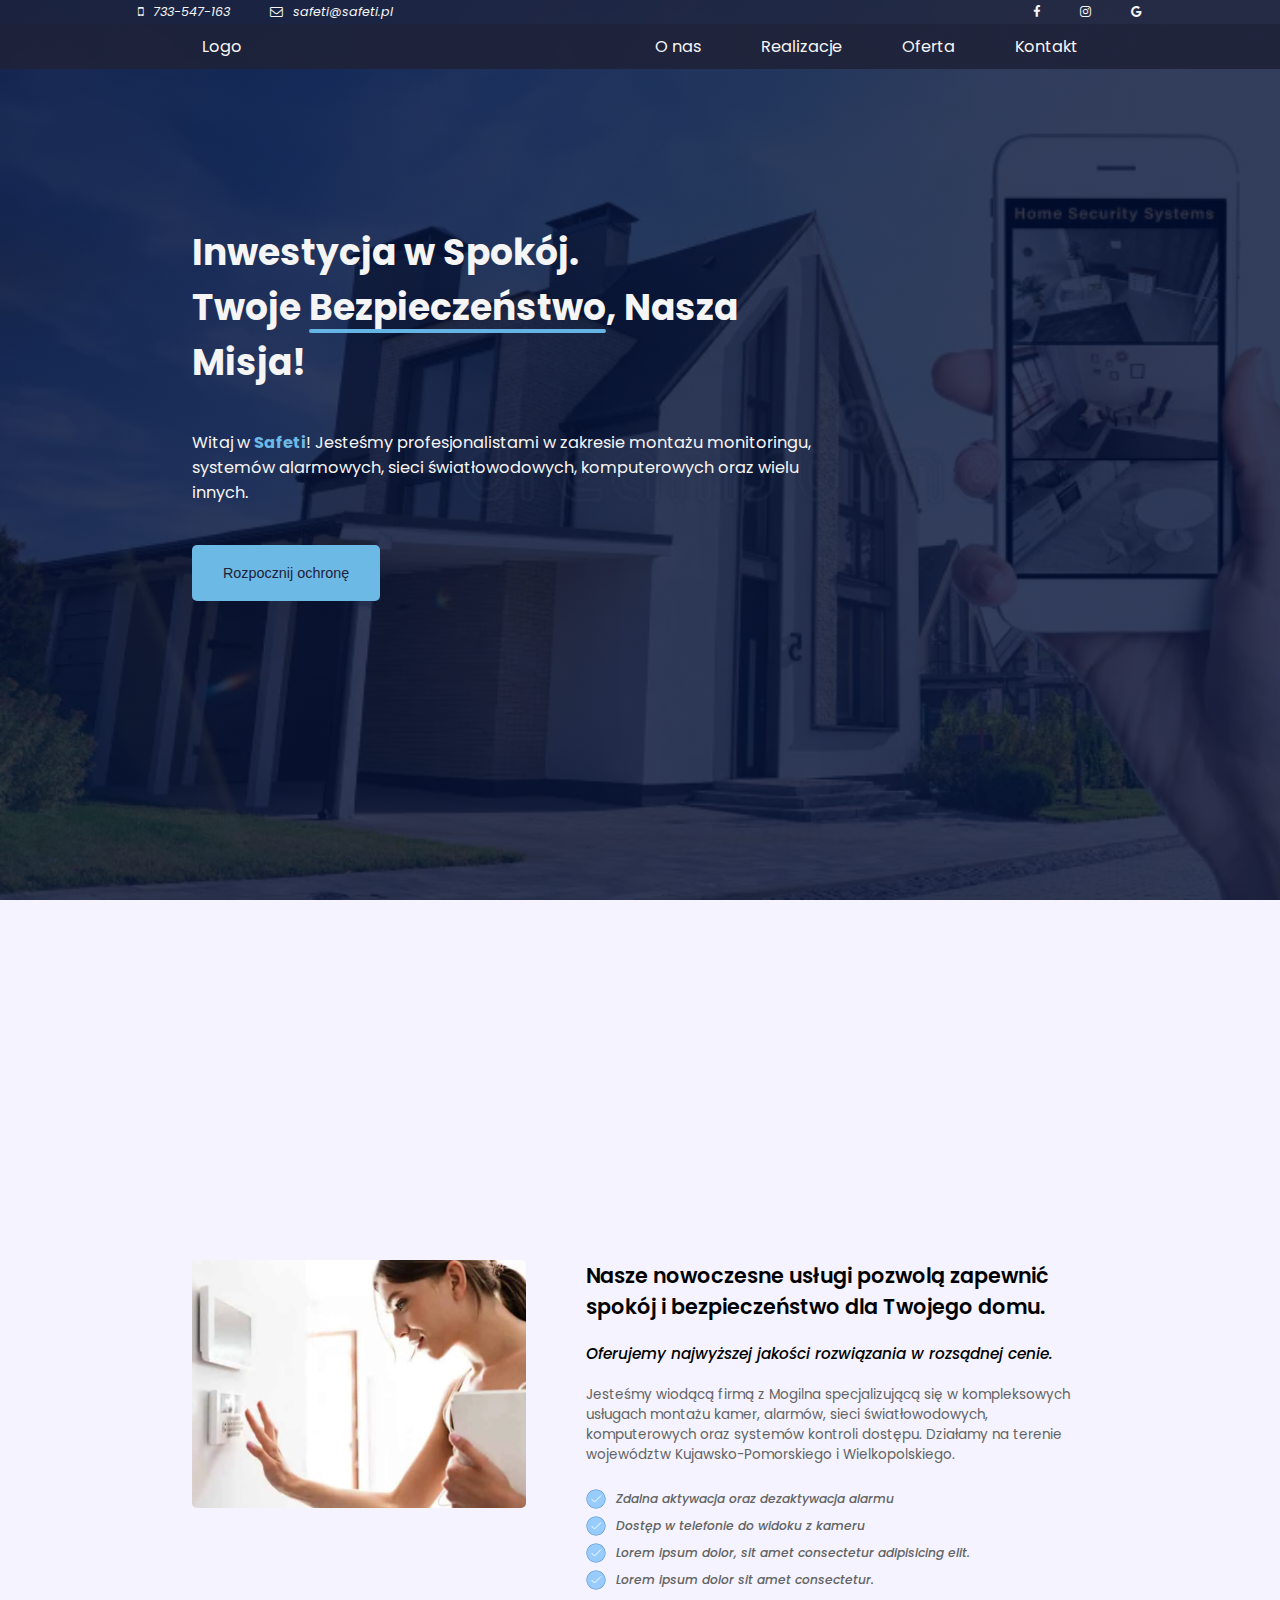
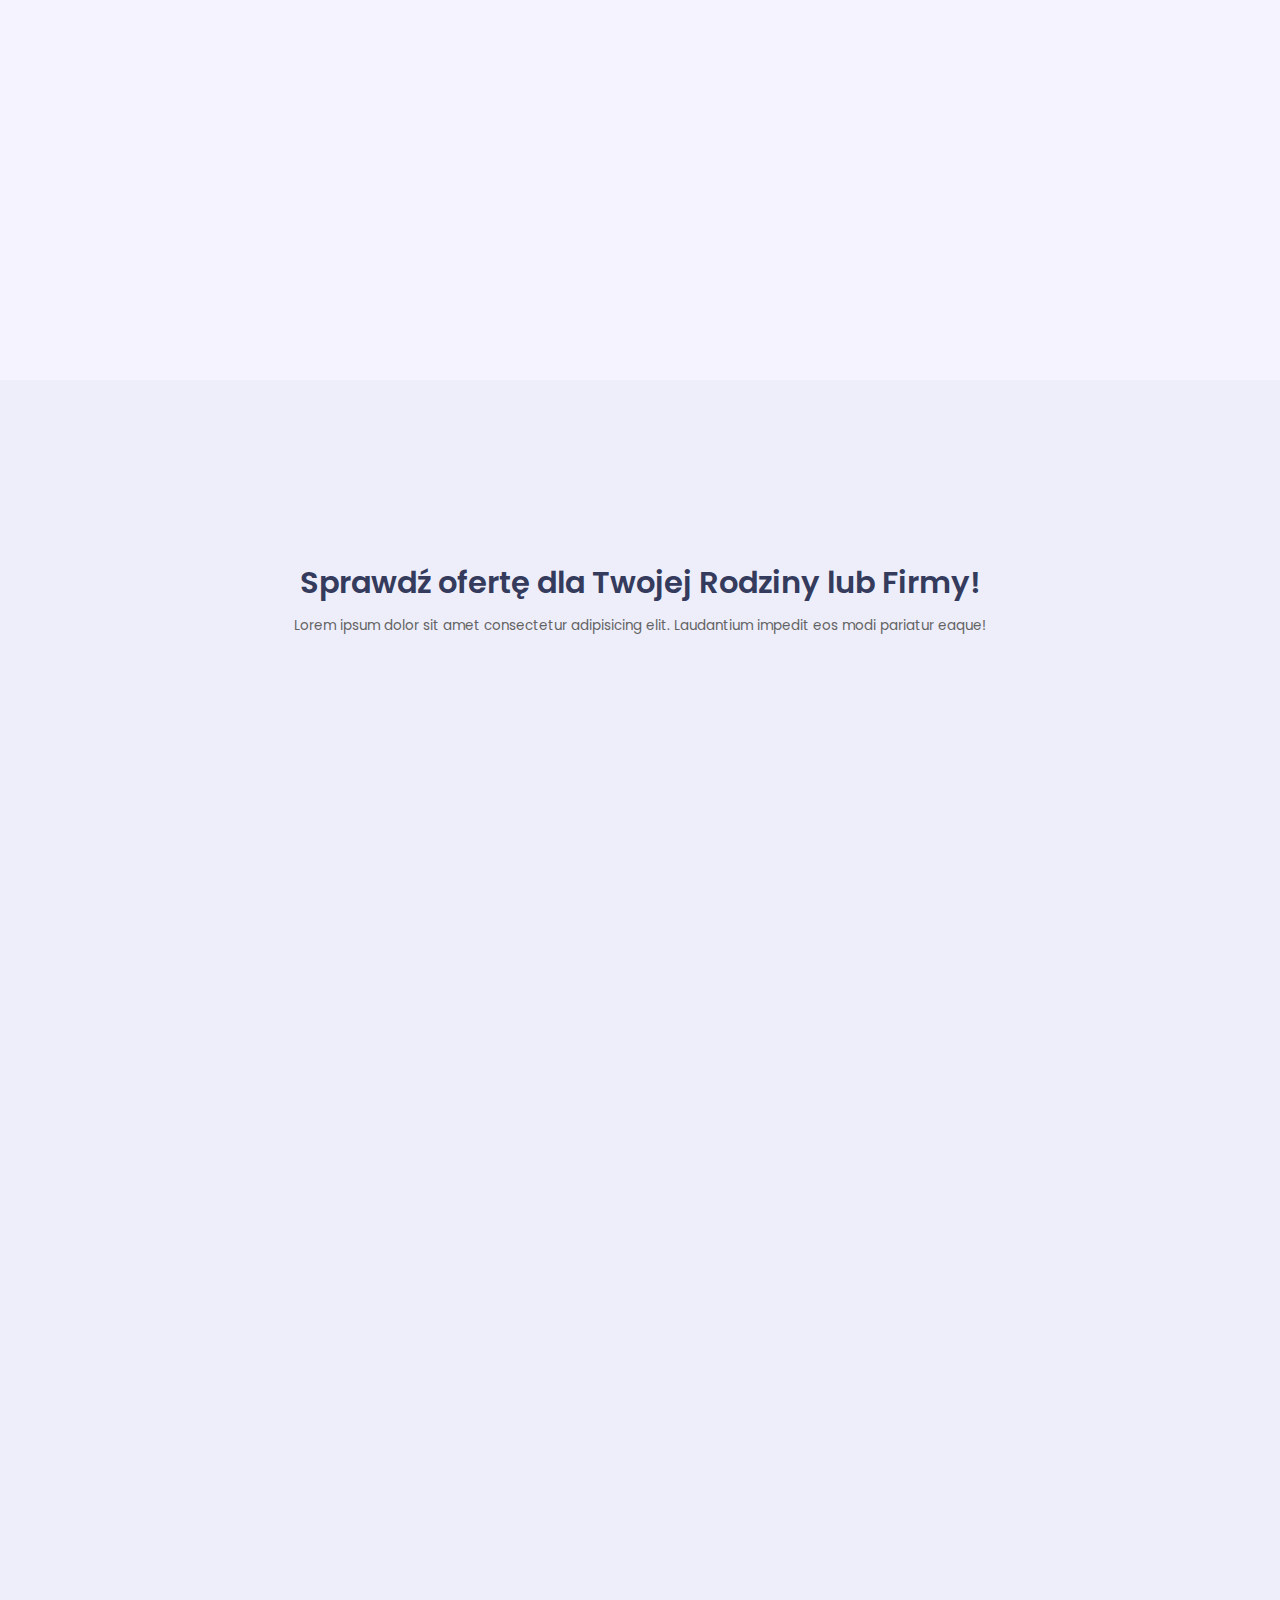
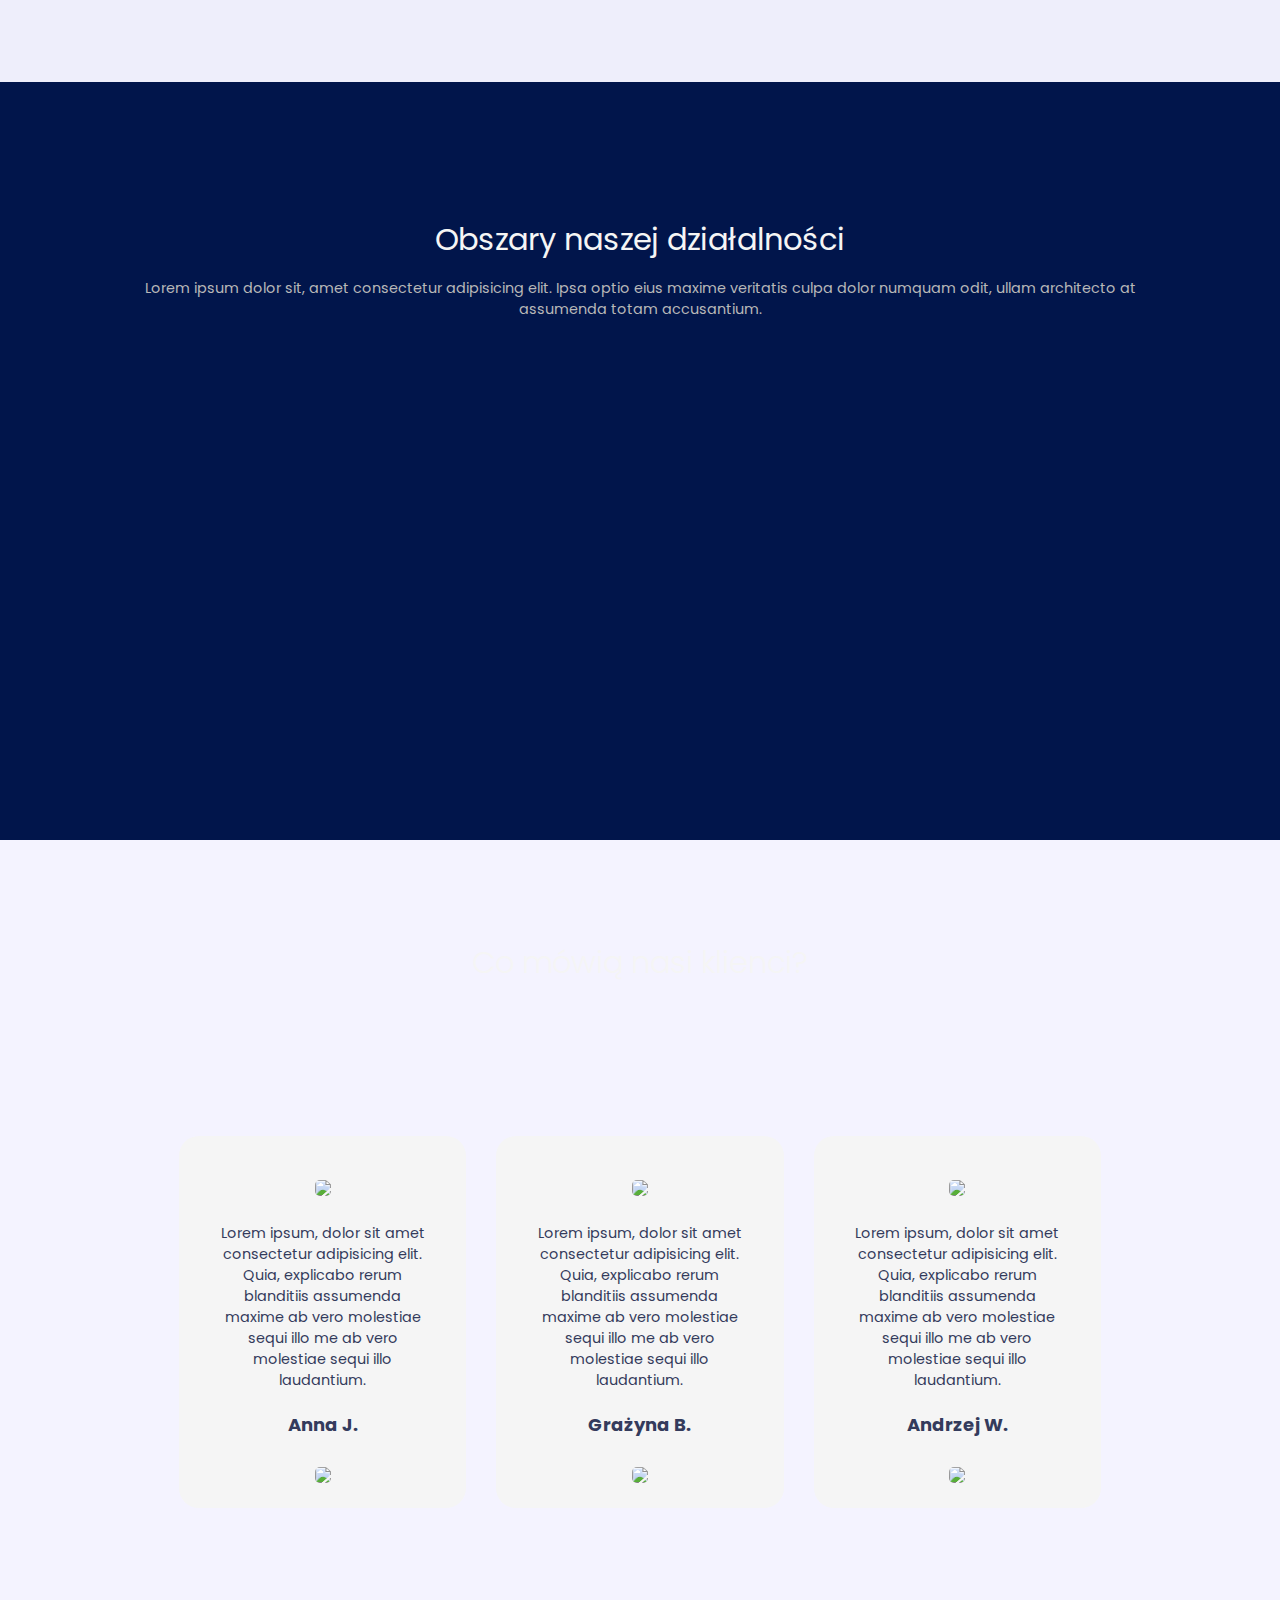
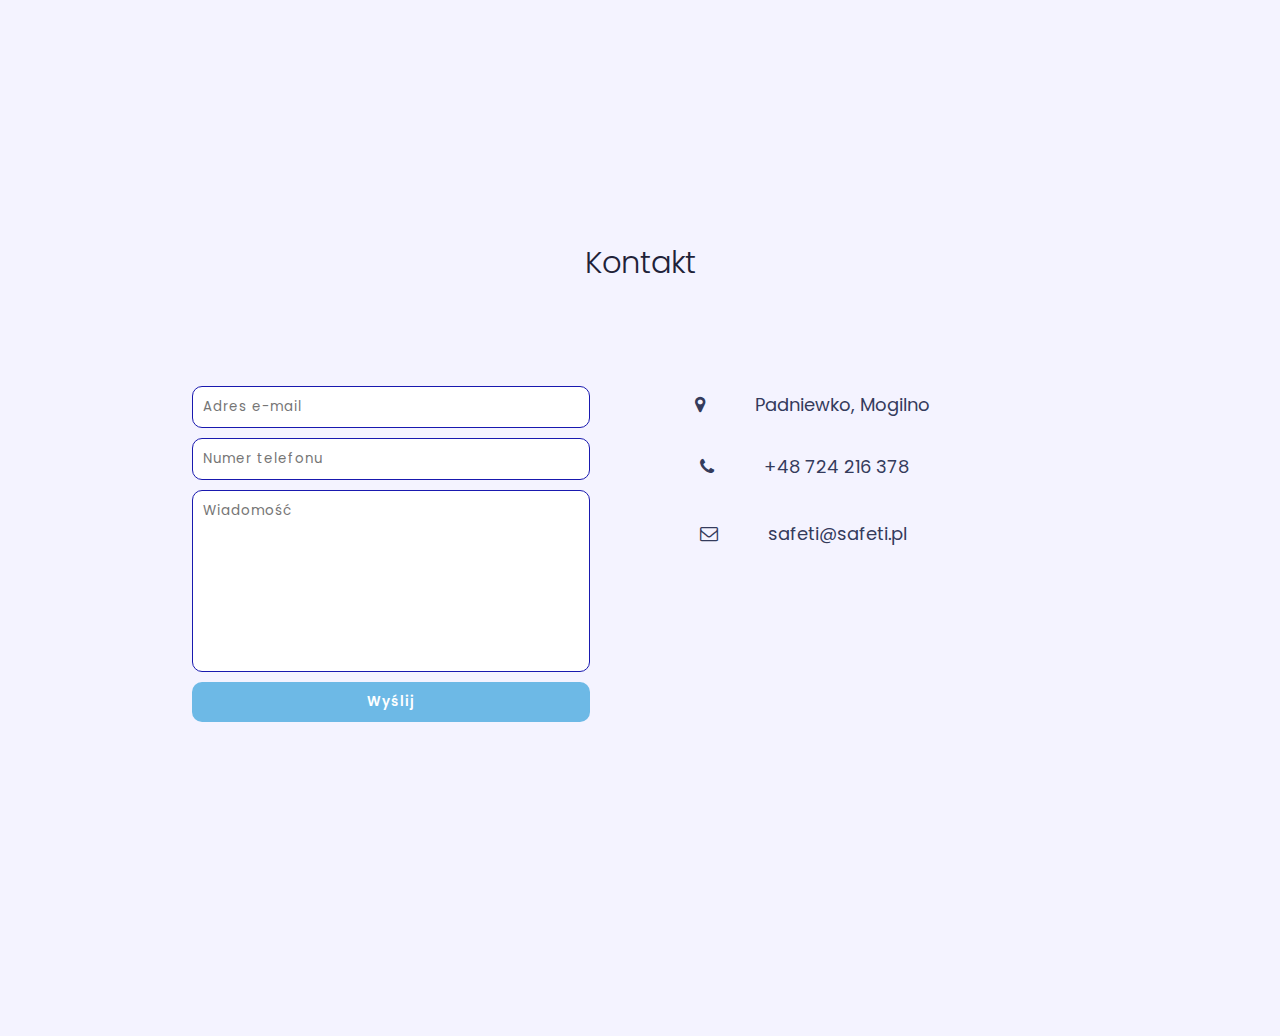
==== index.html @ 70567fbe "increased font-size of headers in each section" ====
<!DOCTYPE html>
<html lang="pl">

<head>
  <meta charset="UTF-8" />
  <meta http-equiv="X-UA-Compatible" content="IE=edge" />
  <meta name="viewport" content="width=device-width, initial-scale=1.0, maximum-scale=1" />
  <link rel="stylesheet" href="css/safeti.css" />
  <link rel="stylesheet" href="css/landingPage.css" />
  <link rel="stylesheet" href="css/offer.css" />
  <link rel="stylesheet" href="css/offer items.css" />
  <link rel="stylesheet" href="css/aside.css" />
  <link rel="stylesheet" href="css/why us.css" />
  <link rel="stylesheet" href="css/opinions.css" />
  <link rel="stylesheet" href="css/footer.css" />
  <link rel="stylesheet" href="css/bottom.css" />
  <link rel="stylesheet" href="css/phoneCall.css" />
  <link rel="stylesheet" href="css/contactWindow.css" />
  <link rel="stylesheet" href="css/contact.css" />
  <link rel="stylesheet" href="/css/nav.css" />
  <link rel="stylesheet" href="/css/hero.css" />
  <link rel="stylesheet" href="/css/aboutUs.css" />
  <link rel="stylesheet" href="/css/segments.css" />
  <script defer src="/js/script.js"></script>
  <title>
    Safeti - Instalacje teletechniczne, monitoring, alarmy, kontrola dostępu,
    światłowody
  </title>
  <link rel="preconnect" href="https://fonts.googleapis.com" />
  <link rel="preconnect" href="https://fonts.gstatic.com" crossorigin="" />
  <link href="https://fonts.googleapis.com/css2?family=Montserrat:wght@300&amp;display=swap" rel="stylesheet" />
  <link rel="preconnect" href="https://fonts.googleapis.com" />
  <link rel="preconnect" href="https://fonts.gstatic.com" crossorigin="" />
  <link href="https://fonts.googleapis.com/css2?family=Nunito:wght@700&amp;family=Raleway:wght@200&amp;display=swap"
    rel="stylesheet" />
  <link href="https://fonts.googleapis.com/css2?family=Nunito:wght@900&amp;family=Raleway:wght@200&amp;display=swap"
    rel="stylesheet" />
  <link rel="preconnect" href="https://fonts.googleapis.com" />
  <link rel="preconnect" href="https://fonts.gstatic.com" crossorigin="" />
  <link
    href="https://fonts.googleapis.com/css2?family=Nunito:wght@700&amp;family=Quicksand:wght@300&amp;family=Raleway:wght@200&amp;display=swap"
    rel="stylesheet" />
  <link
    href="https://fonts.googleapis.com/css2?family=Nunito:wght@700&amp;family=Quicksand:wght@900&amp;family=Raleway:wght@200&amp;display=swap"
    rel="stylesheet" />
  <link rel="preconnect" href="https://fonts.googleapis.com" />
  <link rel="preconnect" href="https://fonts.gstatic.com" crossorigin="" />
  <style>
    @import url("https://fonts.googleapis.com/css2?family=Lato:wght@300&display=swap");
  </style>
  <link href="https://fonts.googleapis.com/css2?family=Poppins&amp;display=swap" rel="stylesheet" />
  <link rel="stylesheet" href="https://cdnjs.cloudflare.com/ajax/libs/font-awesome/4.7.0/css/font-awesome.min.css">
  <script type="module" src="https://unpkg.com/ionicons@5.5.2/dist/ionicons/ionicons.esm.js"></script>
  <script nomodule="" src="https://unpkg.com/ionicons@5.5.2/dist/ionicons/ionicons.js"></script>
  <script src="https://cdnjs.cloudflare.com/ajax/libs/gsap/3.12.2/gsap.min.js"></script>
  <script src="https://cdnjs.cloudflare.com/ajax/libs/gsap/3.12.2/Flip.min.js"></script>
  <script src="https://cdnjs.cloudflare.com/ajax/libs/gsap/3.12.2/ScrollTrigger.min.js"></script>
  <script src="https://cdnjs.cloudflare.com/ajax/libs/gsap/3.12.2/Observer.min.js"></script>
  <script src="https://cdnjs.cloudflare.com/ajax/libs/gsap/3.12.2/ScrollToPlugin.min.js"></script>
  <script src="https://cdnjs.cloudflare.com/ajax/libs/gsap/3.12.2/Draggable.min.js"></script>
  <script src="https://cdnjs.cloudflare.com/ajax/libs/gsap/3.12.2/EaselPlugin.min.js"></script>
  <script src="https://cdnjs.cloudflare.com/ajax/libs/gsap/3.12.2/MotionPathPlugin.min.js"></script>
  <script src="https://cdnjs.cloudflare.com/ajax/libs/gsap/3.12.2/PixiPlugin.min.js"></script>
  <script src="https://cdnjs.cloudflare.com/ajax/libs/gsap/3.12.2/TextPlugin.min.js"></script>
  <script src="https://cdnjs.cloudflare.com/ajax/libs/gsap/3.12.2/gsap.min.js"></script>
  <script src='https://kit.fontawesome.com/a076d05399.js' crossorigin='anonymous'></script>
</head>

<body>
  <div class="hero">
    <header class="hero__header">
      <div class="hero__companyInfoContainer">
        <div class="hero__companyAdressContainer">
          <ul>
            <li>
              <i class='fa fa-mobile-phone'></i>
              <p>733-547-163</p>
            </li>
            <li>
              <i class='fa fa-envelope-o'></i>
              <p>safeti@safeti.pl</p>
            </li>
          </ul>
        </div>
        <div class="hero__socialMediaContainer">
          <ul>
            <li><a><i class='fa fa-facebook'></i></a></li>
            <li><a><i class='fa fa-instagram'></i></a></li>
            <li><a><i class='fa fa-google'></i></a></li>
          </ul>
        </div>
      </div>
      <nav class="navbar">
        <p class="hero__logo">Logo</p>
        <ul>
          <li><a>O nas</a></li>
          <li><a>Realizacje</a></li>
          <li><a>Oferta</a>
            <ul>
              <li><a>Monitoring CCTV</a></li>
              <li><a>Montaż alarmów</a></li>
              <li><a>Kontroli dostępu</a></li>
              <li><a>Sieci światłowodowe</a></li>
              <li><a>Sieci komputerowe</a></li>
              <li><a>Instalacje elektryczne</a></li>
            </ul>
          </li>
          <li><a>Kontakt</a></li>
        </ul>
      </nav>
    </header>
    <div class="hero__container">
      <div class="hero__textContainer">
        <h1 class="hero__heading">Inwestycja w Spokój</span>. <br>Twoje <span
            class="hero__heading--special">Bezpieczeństwo</span>,
          Nasza
          Misja!</h1>
        <p class="hero__paragraph">Witaj w <strong style="color: rgb(109, 185, 230)">Safeti</strong>! Jesteśmy profesjonalistami w zakresie montażu
          monitoringu, systemów
          alarmowych,
          sieci światłowodowych, komputerowych oraz wielu innych.</p>
        <button class="button hero__button">Rozpocznij ochronę</button>
      </div>
    </div>
  </div>
  <section class="aboutUs">
    <div class="aboutUs__container">
      <div class="aboutUs__imageContainer">
        <img src="/images/aboutUs_3.png">
      </div>
      <div class="aboutUs__textContainer">
        <p class="aboutUs__animatedSection">Nasze nowoczesne usługi pozwolą zapewnić spokój i bezpieczeństwo dla Twojego domu.</p>
        <p class="aboutUs__animatedSection">Oferujemy najwyższej jakości rozwiązania w rozsądnej cenie.</p>
        <p class="aboutUs__animatedSection">Jesteśmy wiodącą firmą z Mogilna specjalizującą się w kompleksowych usługach montażu kamer, alarmów, sieci
          światłowodowych, komputerowych oraz systemów kontroli dostępu. Działamy na terenie województw
          Kujawsko-Pomorskiego i Wielkopolskiego.</p>
        <ul class="aboutUs__servicesList aboutUs__animatedSection">
          <li><svg xmlns="http://www.w3.org/2000/svg" viewBox="0 0 40 40" width="20px" height="20px">
              <path fill="#98ccfd"
                d="M20,38.5C9.799,38.5,1.5,30.201,1.5,20S9.799,1.5,20,1.5S38.5,9.799,38.5,20S30.201,38.5,20,38.5z" />
              <path fill="#4788c7"
                d="M20,2c9.925,0,18,8.075,18,18s-8.075,18-18,18S2,29.925,2,20S10.075,2,20,2 M20,1 C9.507,1,1,9.507,1,20s8.507,19,19,19s19-8.507,19-19S30.493,1,20,1L20,1z" />
              <path fill="none" stroke="#fff" stroke-miterlimit="10" stroke-width="2" d="M11 20L17 26 30 13" />
            </svg>
            <p>Zdalna aktywacja oraz dezaktywacja alarmu</p>
          </li>
          <li><svg xmlns="http://www.w3.org/2000/svg" viewBox="0 0 40 40" width="20px" height="20px">
              <path fill="#98ccfd"
                d="M20,38.5C9.799,38.5,1.5,30.201,1.5,20S9.799,1.5,20,1.5S38.5,9.799,38.5,20S30.201,38.5,20,38.5z" />
              <path fill="#4788c7"
                d="M20,2c9.925,0,18,8.075,18,18s-8.075,18-18,18S2,29.925,2,20S10.075,2,20,2 M20,1 C9.507,1,1,9.507,1,20s8.507,19,19,19s19-8.507,19-19S30.493,1,20,1L20,1z" />
              <path fill="none" stroke="#fff" stroke-miterlimit="10" stroke-width="2" d="M11 20L17 26 30 13" />
            </svg>
            <p>Dostęp w telefonie do widoku z kameru</p>
          </li>
          <li><svg xmlns="http://www.w3.org/2000/svg" viewBox="0 0 40 40" width="20px" height="20px">
              <path fill="#98ccfd"
                d="M20,38.5C9.799,38.5,1.5,30.201,1.5,20S9.799,1.5,20,1.5S38.5,9.799,38.5,20S30.201,38.5,20,38.5z" />
              <path fill="#4788c7"
                d="M20,2c9.925,0,18,8.075,18,18s-8.075,18-18,18S2,29.925,2,20S10.075,2,20,2 M20,1 C9.507,1,1,9.507,1,20s8.507,19,19,19s19-8.507,19-19S30.493,1,20,1L20,1z" />
              <path fill="none" stroke="#fff" stroke-miterlimit="10" stroke-width="2" d="M11 20L17 26 30 13" />
            </svg>
            <p>Lorem ipsum dolor, sit amet consectetur adipisicing elit.</p>
          </li>
          <li><svg xmlns="http://www.w3.org/2000/svg" viewBox="0 0 40 40" width="20px" height="20px">
              <path fill="#98ccfd"
                d="M20,38.5C9.799,38.5,1.5,30.201,1.5,20S9.799,1.5,20,1.5S38.5,9.799,38.5,20S30.201,38.5,20,38.5z" />
              <path fill="#4788c7"
                d="M20,2c9.925,0,18,8.075,18,18s-8.075,18-18,18S2,29.925,2,20S10.075,2,20,2 M20,1 C9.507,1,1,9.507,1,20s8.507,19,19,19s19-8.507,19-19S30.493,1,20,1L20,1z" />
              <path fill="none" stroke="#fff" stroke-miterlimit="10" stroke-width="2" d="M11 20L17 26 30 13" />
            </svg>
            <p>Lorem ipsum dolor sit amet consectetur.</p>
          </li>
        </ul>
      </div>
    </div>
  </section>
  <section class="offer">
    <header>Sprawdź ofertę dla Twojej Rodziny lub Firmy!</header>
    <p>Lorem ipsum dolor sit amet consectetur adipisicing elit. Laudantium impedit eos modi pariatur eaque!</p>
    <div class="offer__container">
      <div class="offer__card">
        <div>
          <img src="/images/cctv-icon.svg">
        </div>
        <h2>Monitoring CCTV</h2>
        <p>Skuteczny montaż monitoringu w domach, posesjach i firmach. Kamery najwyższej jakości, fachowa instalacja,
          pełne bezpieczeństwo.</p>
        <button>Więcej</button>
      </div>
      <div class="offer__card">
        <div>
          <img src="/images/alarm-icon (2).svg">
        </div>
        <h2>Montaż alarmów</h2>
        <p>Oferujemy montaż alarmów przeciwwłamaniowych, dzięki którym
          zyskasz pełen spokój i poczucie bezpieczeństwa. </p>
        <button>Więcej</button>
      </div>
      <div class="offer__card">
        <div>
          <img src="/images/light_pipe.svg">
        </div>
        <h2>Sieci światłowodowe</h2>
        <p>Przyszłościowa sieć światłowodowa dla Twojego domu lub firmy zapewni błyskawiczny internet i stabilną
          komunikację.</p>
        <button>Więcej</button>
      </div>
      <div class="offer__card">
        <div>
          <img src="/images/access_control.svg">
        </div>
        <h2>Kontrola dostępu</h2>
        <p>Nowoczesne systemy zarządzania uprawnieniami dla domów oraz firm, które
          gwarantują bezpieczeństwo na najwyższym poziomie</p>
        <button>Więcej</button>
      </div>
      <div class="offer__card">
        <div>
          <img src="/images/electric installation.svg">
        </div>
        <h2>Instalacje elektryczne</h2>
        <p>Oferujemy precyzyjny montaż, kompleksową ocenę
          ryzyka, oraz zastosowanie najnowszych standardów bezpieczeństwa.</p>
        <button>Więcej</button>
      </div>
      <div class="offer__card">
        <div>
          <img src="/images/computer_network.svg">
        </div>
        <h2>Sieci komputerowe</h2>
        <p>Profesjonalne rozwiązania sieciowe, w tym LAN. Fachowy montaż, optymalne skonfigurowanie, oraz pełne
          wsparcie techniczne.</p>
        <button>Więcej</button>
      </div>
    </div>
  </section>
  <section class="segments">
    <header>Obszary naszej działalności</header>
    <p>Lorem ipsum dolor sit, amet consectetur adipisicing elit. Ipsa optio eius maxime veritatis culpa dolor numquam
      odit, ullam architecto at assumenda totam accusantium.</p>
    <div class="segments__container">
      <div class="segments__card">
        <div><img src="/images/house-svgrepo-com(2).svg"></div>
        <h3>Domy</h3>
      </div>
      <div class="segments__card">
        <div><img src="images/buildings-svgrepo-com.svg"></div>
        <h3>Biura</h3>
      </div>
      <div class="segments__card">
        <div><img src="/images/factory-svgrepo-com.svg"></div>
        <h3>Fabryki</h3>
      </div>
      <div class="segments__card">
        <div><img src="/images/hospital-svgrepo-com(1).svg"></div>
        <h3>Szpitale</h3>
      </div>
      <div class="segments__card">
        <div><img src="/images/shop-4-svgrepo-com.svg"></div>
        <h3>Sklepy</h3>
      </div>
    </div>
  </section>
  <!-- <section class="offer">
    <header>
      <p class="offer__headerParagraph">Odkryj nasze usługi dopasowane do Twoich potrzeb!</p>
      <hr class="offer__headerParagraphUnderline">
    </header>
    <div class="offer__cardsContainer">
      <div class="offer__card">
        <div class="offer__cardTextContainer">
          <h3>Monitoring CCTV</h3>
          <p>Skuteczny montaż monitoringu w domach, posesjach i firmach. Kamery najwyższej jakości, fachowa instalacja,
            pełne bezpieczeństwo.</p>
          <button>Więcej</button>
        </div>
        <div class="offer__imageContainer"><img src="/images/Monitoring-domu.jpg"></div>
      </div>
      <div class="offer__card">
        <div class="offer__cardTextContainer">
          <h3>Montaż alarmów</h3>
          <p>Oferujemy montaż alarmów przeciwwłamaniowych, dostosowanych do Twoich indywidualnych potrzeb.
            Nasz zespół zapewni fachową instalację najnowocześniejszych systemów monitoringu, dzięki którym
            zyskasz pełen spokój i poczucie bezpieczeństwa. </p>
          <button>Więcej</button>
        </div>
        <div class="offer__imageContainer"><img src="/images/alarm.jpg"></div>
      </div>
      <div class="offer__card">
        <div class="offer__cardTextContainer">
          <h3>Sieci światłowodowe</h3>
          <p>Przyszłościowa sieć światłowodowa dla Twojego domu lub firmy! Profesjonalny montaż nowoczesnych rozwiązań
            zapewniających błyskawiczny internet i stabilną komunikację.</p>
          <button>Więcej</button>
        </div>
        <div class="offer__imageContainer"><img src="/images/swiatlowod.jpg"></div>
      </div>
      <div class="offer__card">
        <div class="offer__cardTextContainer">
          <h3>Kontrola dostępu</h3>
          <p>Specjalizujemy się w montażu systemów kontroli dostępu, zapewniających
            bezpieczeństwo i zarządzanie uprawnieniami dla domów i firm. Dzięki naszym rozwiązaniom,
            możesz kontrolować, kto ma dostęp do Twojej posesji czy biura.</p>
          <button>Więcej</button>
        </div>
        <div class="offer__imageContainer"><img src="/images/kontrola-dostepu.jpg"></div>
      </div>
      <div class="offer__card">
        <div class="offer__cardTextContainer">
          <h3>Instalacje elektryczne</h3>
          <p>Zaufaj ekspertom w dziedzinie instalacji elektrycznych. Oferujemy precyzyjny montaż, kompleksową ocenę
            ryzyka, oraz zastosowanie najnowszych standardów bezpieczeństwa.</p>
          <button>Więcej</button>
        </div>
        <div class="offer__imageContainer"><img src="/images/electrical-instalation-subpageBackground.JPG"></div>
      </div>
      <div class="offer__card">
        <div class="offer__cardTextContainer">
          <h3>Sieci komputerowe</h3>
          <p>Profesjonalne rozwiązania sieciowe, w tym LAN. Fachowy montaż, optymalne skonfigurowanie, oraz pełne
            wsparcie techniczne. Wydajne i niezawodne sieci komputerowe dla Twojego sukcesu.</p>
          <button>Więcej</button>
        </div>
        <div class="offer__imageContainer"><img src="/images/computerNetwork.jpg"></div>
      </div>
    </div>
  </section> -->
  <!-- </div>
  <section id="offer" class="offer">
    <div class="offer__container">
      <header class="offer__header">Oferta</header>
      <ul class="offer__list">
        <li class="offer__item offer__item--access">
          <p class="offer__description">Systemy kontroli dostępu</p>
          <a href="/systemy_kontroli_dostepu.html"><button class="offer__button">Więcej</button></a>
        </li>
        <li class="offer__item offer__item--CCTV">
          <p class="offer__description">Monitoring CCTV</p>
          <a href="/monitoring-cctv.html"><button class="offer__button">Więcej</button></a>
        </li>
        <li class="offer__item offer__item--lightPipe">
          <p class="offer__description">Sieci światłowodowe</p>
          <a href="/spawanie-swiatlowodow.html"><button class="offer__button">Więcej</button></a>
        </li>
        <li class="offer__item offer__item--alarm">
          <p class="offer__description">Systemy alarmowe</p>
          <a href="/montaz-alarmow.html"><button class="offer__button">Więcej</button></a>
        </li>
        <li class="offer__item offer__item--computerNetwork">
          <p class="offer__description">Sieci komputerowe</p>
          <a href="/sieci-komputerowe.html"><button class="offer__button">Więcej</button></a>
        </li>
        <li class="offer__item offer__item--elecrticInstalation">
          <p class="offer__description">Instalacje elektryczne</p>
          <a href="/instalacje-elektryczne.html"><button class="offer__button">Więcej</button></a>
        </li>
      </ul>
    </div>
  </section>
  <section class="whyUs">
    <header class="whyUs__header">
      <p class="whyUs__question">Dlaczego warto z nami współpracować?</p>
      <p class="whyUs__answer">
        Jesteśmy profesjonalną firmą z wieloletnim doświadczeniem, która
        zawsze szanuję swojego Klienta.
      </p>
    </header>
    <div class="whyUs__gridContainer">
      <div class="whyUs__item">
        <header class="whyUs__text">Atrakcyjne ceny</header>
        <p class="whyUs__text">
          Posiadamy konrurencyjne ceny oraz liczne rabaty dla naszych Klientów
        </p>
      </div>
      <div class="whyUs__item">
        <header class="whyUs__text">Doświadczenie</header>
        <p class="whyUs__text">
          Stoi za nami ponad 10 lat doświadczenia w branży
        </p>
      </div>
      <div class="whyUs__item">
        <header class="whyUs__text">Opinie</header>
        <p class="whyUs__text">
          Ponad 1000 klientów zadowolonych z naszej pracy.<br />
          Dziękujemy za zaufanie!
        </p>
      </div>
    </div>
  </section>
  <section class="contact">
    <div class="contact__container">
      <header class="contact__header">Kontakt</header>
      <div class="contact__content">
        <div class="contact__companyData">
          <p class="contact__companyDataItem">Safeti</p>
          <p class="contact__companyDataItem">&amp;#128204</p>
          <p class="contact__companyDataItem">
            Ul. Szczęśliwa 13/1, 88-300 Padniewko
          </p>
          <p class="contact__companyDataItem">&amp;#128241</p>
          <p class="contact__companyDataItem">+48 668 051 441</p>
          <p class="contact__companyDataItem">&amp;#128231</p>
          <p class="contact__companyDataItem">kontakt@safeti.pl</p>
        </div>
        <form class="contact__form" action="https://formsubmit.co/blazej00@gazeta.pl" method="post">
          <header class="contact__formHeader">Masz pytania?</header>
          <p class="contact__formAnswer">
            Napisz do nas, a na pewno wrócimy do Ciebie z odpowiedzią!
          </p>
          <input class="contact__formItem" name="name" placeholder="Imię" type="text" required="" />
          <input class="contact__formItem" name="phoneNumber" placeholder="Numer telefonu" type="text" required="" />
          <input type="hidden" name="_subject" value="Nowy email ze strony Safeti.pl" />
          <input type="hidden" name="_next" value="http://127.0.0.1:5500/SafetiNew.html" />
          <input class="contact__formItem" name="email" placeholder="Adres email" type="email" required="" />
          <textarea type="input" class="contact__formItem contact__formItem--textarea" name="message" id="message"
            cols="30" rows="10" placeholder="Twoja wiadomość" required=""></textarea>
          <input type="hidden" name="_captcha" value="false" />
          <button type="submit" class="contact__formItem contact__formItem--submitButton">
            Wyślij
          </button>
        </form>
      </div>
    </div>
  </section> -->
  <section class="opinions">
    <div class="opinions__HeaderContainer">
      <h3>Co mówią nasi klienci?</h3>
    </div>
    <div class="opinions__CardsContainer">
      <div class="opinions__Card">
        <div class="opinions__QuotesIcon">
          <div class="opinions__QuotesIcon"><img src="/images/quotes-svgrepo-com.svg"></div>
        </div>
        <p class="opinions__CardContent">Lorem ipsum, dolor sit amet consectetur adipisicing elit. Quia, explicabo rerum
          blanditiis assumenda maxime
          ab vero molestiae sequi illo me ab vero molestiae sequi illo laudantium.</p>
        <p><strong>Anna J.</strong></p>
        <div class="opinions__PictureContainer"><img
            src="https://uploads-ssl.webflow.com/6492719dbfcc54669c62f0ea/64929e85379758884a498b3b_closeup%20photography%20of%20woman%20smiling%20Flip%20Square.webp">
        </div>
      </div>
      <div class="opinions__Card">
        <div class="opinions__QuotesIcon">
          <div class="opinions__QuotesIcon"><img src="/images/quotes-svgrepo-com.svg"></div>
        </div>
        <p class="opinions__CardContent">Lorem ipsum, dolor sit amet consectetur adipisicing elit. Quia, explicabo rerum
          blanditiis assumenda maxime
          ab vero molestiae sequi illo me ab vero molestiae sequi illo laudantium.</p>
        <p><strong>Grażyna B.</strong></p>
        <div class="opinions__PictureContainer"><img
            src="https://uploads-ssl.webflow.com/6492719dbfcc54669c62f0ea/64929e85379758884a498b3d_shallow%20focus%20photo%20of%20woman%20standing%20near%20wall%20Square.webp">
        </div>
      </div>
      <div class="opinions__Card">
        <div class="opinions__QuotesIcon">
          <div class="opinions__QuotesIcon"><img src="/images/quotes-svgrepo-com.svg"></div>
        </div>
        <p class="opinions__CardContent">Lorem ipsum, dolor sit amet consectetur adipisicing elit. Quia, explicabo rerum
          blanditiis assumenda maxime
          ab vero molestiae sequi illo me ab vero molestiae sequi illo laudantium.</p>
        <p><strong>Andrzej W.</strong></p>
        <div class="opinions__PictureContainer"><img
            src="https://uploads-ssl.webflow.com/6492719dbfcc54669c62f0ea/64929e85379758884a498b3f_man%27s%20grey%20and%20black%20shirt%20Square.webp">
        </div>
      </div>
  </section>
  <section class="contact">
    <div class="contact__headerContainer">
      <h3>Kontakt</h3>
    </div>
    <div class="contact__formContainer">
      <form>
        <input style="font-family:'Poppins', sans-serif;" placeholder="Adres e-mail">
        <input style="font-family:'Poppins', sans-serif;" placeholder="Numer telefonu">
        <textarea style="font-family:'Poppins', sans-serif; font-size: 0.75em;" placeholder="Wiadomość"
          rows="8"></textarea>
        <button>Wyślij</button>
      </form>
      <div class="contact__info">
        <div class="contact__infoItem">
          <i class="fa fa-map-marker"></i>
          <p>Padniewko, Mogilno</p>
        </div>
        <div class="contact__infoItem">
          <div class="contact__infoItem">
            <i class="fa fa-phone"></i>
            <p>+48 724 216 378</p>
          </div>
        </div>
        <div class="contact__infoItem">
          <div class="contact__infoItem">
            <i class="fa fa-envelope-o"></i>
            <p>safeti@safeti.pl</p>
          </div>
        </div>
      </div>
  </section>
  <!-- <footer class="footer panel">
    <div class="footer__item footer__item--fbAndLogo">
      <p><img class="footer__image" src="images/logo.png" alt="logo" /></p>
      <a class="footer__link" href="https://www.facebook.com/safetipl" target="_blank"></a>
    </div>
    <div class="footer__item">
      <header class="footer__header">Adres firmy</header>
      <p class="footer__text">Safeti</p>
      <p class="footer__text">Ul. Szczęśliwa 13/1</p>
      <p class="footer__text">88-300 Padniewko</p>
    </div>
    <div class="footer__item">
      <header class="footer__header">Menu</header>
      <p class="footer__text">
        <a class="footer__text--navLink" href="#">O firmie</a>
      </p>
      <p class="footer__text">
        <a class="footer__text--navLink" href="/oferta.html">Oferta</a>
      </p>
      <p class="footer__text">
        <a class="footer__text--navLink" href="#">Galeria</a>
      </p>
      <p class="footer__text">
        <a class="footer__text--navLink" href="/kontakt/kontakt.html">Kontakt</a>
      </p>
    </div>
    <div class="footer__item">
      <header class="footer__header">Kontakt</header>
      <p class="footer__text">tel: +48 668 051 441</p>
      <p class="footer__text">email: kontakt@safeti.pl</p>
    </div>
  </footer> -->
  <!-- <section class="bottom panel">
    <div class="bottom__container">
      <p>Prawa zastrzeżone © 2022 Safeti</p>
      <p>
        Projekt i wykonanie:
        <a class="bottom__link" href="https://www.linkedin.com/in/b%C5%82a%C5%BCej-duszy%C5%84ski-54b511129/"
          target="_blank">Błażej Duszyński</a>
      </p>
    </div>
  </section> -->
  <script src="https://cdnjs.cloudflare.com/ajax/libs/gsap/3.9.1/gsap.min.js"></script>
</body>

</html>
---- css/safeti.css ----
:root {
    --main-font-color: rgba(31, 34, 56);
    --secondary-font-color: #343B5C;
    --highlighted-font-color: #673FD7;
}

*, ::after, ::before {
    margin: 0;
    padding: 0;
    box-sizing: border-box;
    scroll-behavior: smooth;
}

body {
    font-size: 18px;
    font-family: 'Poppins', sans-serif;
    background: rgb(244, 243, 255);
}
---- css/offer.css ----
/* .offer {
    padding: 100px 10%;
    color: var(--main-font-color);
    background-color: #192958;
    color: whitesmoke;
    z-index: 99999;
}

.offer header {
    padding: 0 5%;
    font-weight: 300;
    display: flex;
    flex-direction: column;
    gap: 30px;
    z-index: 1000;
}

.offer header p {
    font-size: 1.5em;
    z-index: 1000;
}

.offer header hr {
    width: 100px;
    color: #64B5E5;
    border-radius: 10px;
    z-index: 1000;
}

.offer__cardsContainer {
    margin: 100px 0;
    display: flex;
    flex-direction: column;
    align-items: center;
    gap: 50px;
    z-index: 1000;
}

.offer__card {
    display: grid;
    grid-template-columns: 1.2fr 1.8fr;
    width: 90%;
    max-height: 350px;
    min-height: 50vh;
    border-radius: 10px;
    background-color: #263663;
    cursor: pointer;
    z-index: 1000;
}

.offer__cardTextContainer {
    padding: 40px;
    display: flex;
    flex-direction: column;
    justify-content: space-between;
}

.offer__cardTextContainer h3 {
    color: #64B5E5;
}

.offer__cardTextContainer p {
    font-size: 0.8em;
}

.offer__cardTextContainer button {
    width: 60%;
    padding: 10px;
    border: 1px solid #64B5E5;
    border-radius: 3px;
    background-color: inherit;
    color: #64B5E5;
    cursor: pointer;
    transition: all .1s ease-in-out;
}

.offer__cardTextContainer button:hover {
    color: #a6d8f5;
    border: 1px solid #a6d8f5;
}

.offer__imageContainer {
    position: relative;
    border-radius: 10px;
    overflow: hidden;
}

.offer__imageContainer::before {
    content: "";
    position: absolute;
    top: 0;
    left: 0;
    width: 100%;
    height: 100%;
    background-color: rgba(38, 54, 99, 0.20);
    border-radius: 10px;
    z-index: 10;
    transition: all 0.15s ease-in-out;
}

.offer__card:hover .offer__imageContainer::before {
    background-color: rgba(38, 54, 99, 0.10);
}

.offer__imageContainer img {
    max-width: 100%;
    width: 100%;
    object-fit: cover;
    border-radius: 10px;
    z-index: 11;
}

.offer__card:nth-child(even) {
    grid-template-columns: 1.8fr 1.2fr;
}

.offer__card:nth-child(even) .offer__imageContainer {
    order: -1;
} */

.offer {
    padding: 20vh 10%;
    background-color: #1e3f6307;
    min-height: 100vh;
    display: flex;
    flex-direction: column;
    text-align: center;
    gap: 10px;
}

.offer header {
    display: flex;
    justify-content: center;
    gap: 60px;
    font-size: 1.7em;
    font-weight: 600;
    color: var(--secondary-font-color);
}

.offer>p {
    font-size: 0.75em;
    color: rgb(99, 99, 99);
}

.offer__container {
    margin: 50px 0;
    display: grid;
    grid-template-columns: repeat(3, 1fr);
    gap: 30px;
}

.offer__card {
    background-color: #fdfdfd;
    -webkit-box-shadow: 6px 6px 24px -6px #F2F6FA;
    -moz-box-shadow: 6px 6px 24px -6px #F2F6FA;
    box-shadow: 6px 6px 24px -6px #F2F6FA;
    border-radius: 5px;
    padding: 30px;
    margin-bottom: 50px;
    display: flex;
    flex-direction: column;
    align-items: center;
    gap: 20px;
    opacity: 0;
    transform: translateY(30px);
}

.offer__card>h2 {
    font-size: 1em;
    color: var(--secondary-font-color);
}

.offer__card>div {
    width: 50px;
    height: 50px;
    border-radius: 50%;
    background-color: #FFFFFF;
    padding: 5px;
}

.offer__card svg {
    width: 100%;
}

.offer__card>p {
    color: var(--secondary-font-color);
    font-size: 0.75em;
}

.offer__card>button {
    cursor: pointer;
    background: none;
    border: none;
    padding: 10px;
    color: #EE7D7E;
    font-weight: 600;
    border-bottom: 1px solid #EE7D7E;
}
---- css/opinions.css ----
.opinions {
    background: linear-gradient(90deg, rgba(81, 99, 235, 0.404) 0%, rgba(81, 99, 235, 0.404) 100%), url(/images/nigth\ city.jpg);
    background-size: cover;
    background-repeat: no-repeat;
    background-attachment: fixed;
    color: whitesmoke;
    min-height: 100vh;
    padding: 100px 10% 50px;
}

.opinions__HeaderContainer {
    display: flex;
    flex-direction: column;
    align-items: center;
    gap: 30px;
}

.opinions__HeaderUnderline {
    width: 100px;
    color: whitesmoke;
}

.opinions h3 {
    font-size: 1.7em;
    font-weight: 300;
}

.opinions__CardsContainer {
    max-width: 100%;
    padding: 150px 5%;
    display: flex;
    justify-content: center;
    gap: 30px;
}

.opinions__Card {
    background-color: whitesmoke;
    max-height: 70vh;
    width: 30vw;
    padding: 40px 40px 70px;
    border-radius: 20px;
    display: flex;
    flex-direction: column;
    align-items: center;
    text-align: center;
    gap: 20px;
    position: relative;
}

.opinions__QuotesIcon {
    max-width: 20px;
}

.opinions__QuotesIcon img {
    max-width: 100%;
}

.opinions__Card p {
    color: var(--secondary-font-color);
}

.opinions__CardContent {
    font-size: 0.8em;
}

.opinions__PictureContainer {
    position: absolute;
    bottom: -45px;
    width: 90px;
    height: 90px;
    border-radius: 50%;
    overflow: hidden;
}

.opinions__PictureContainer img {
    width: 100%;
}
---- css/contact.css ----
.contact {
    background-color: inherit;
    min-height: 50vh;
    width: 100%;
    padding: 100px 15%;
}

.contact__headerContainer {
    color: rgb(25, 25, 175);
    display: flex;
    flex-direction: column;
    gap: 15px;
    align-items: center;
}

.contact__headerContainer h3 {
    font-size: 1.7em;
    font-weight: 300;
    color: var(--main-font-color);
}

.contact__headerContainer hr {
    color: rgb(25, 25, 175);
    width: 50px;
}

.contact__formContainer {
    margin: 100px 0;
    display: grid;
    grid-template-columns: 1fr 1fr;
    gap: 100px;
}

form {
    display: flex;
    flex-direction: column;
    gap: 10px;
}

form input, textarea {
    letter-spacing: 1px;
    padding: 10px;
    border-radius: 10px;
    border: 1px solid rgb(25, 25, 175);
}

form textarea {
    resize: none;
}

form button {
    background-color: rgb(109, 185, 230);
    color: white;
    padding: 10px;
    letter-spacing: 1px;
    border-radius: 10px;
    border: none;
    cursor: pointer;
    font-family: 'Poppins', sans-serif;
    font-weight: 600;
}

.contact__info {
    min-height: 50vh;
    display: flex;
    flex-direction: column;
    gap: 20px;
}

.contact__infoItem {
    padding: 5px;
    display: flex;
    align-items: center;
    gap: 50px;
}

.contact__infoItem i {
    color: var(--secondary-font-color);
    display: flex;
    justify-content: center;
}

.contact__infoItem p {
    color: var(--secondary-font-color);
}

.contact__infoItem hr {
    width: 100%;
}
---- css/nav.css ----
.header {
    position: absolute;
    top: 30px;
    left: 0;
    right: 0;
    margin: 0 10%;
    padding: 0 5%;
    display: flex;
    align-items: center;
    justify-content: space-between;
    text-transform: uppercase;
    /* font-style: italic; */
    border-radius: 16px;
    box-shadow: 0 4px 30px rgba(0, 0, 0, 0.01);
    background: rgba(255, 255, 255, 0.1);
    backdrop-filter: blur(6.8px);
    -webkit-backdrop-filter: blur(6.8px);
    color: whitesmoke;
}

a {
    text-decoration: none;
}

.header__logo {
    display: flex;
    text-decoration: none;
    color: whitesmoke;
}

.header__logo--image {
    justify-items: center;
}

.header__navList {
    list-style: none;
    display: flex;
    gap: 10px;
}

.header__navItem {
    position: relative;
}

.header__navLink {
    font-size: 15px;
    padding: 20px;
    display: block;
    text-decoration: none;
    cursor: pointer;
    transition: all .2s ease-in-out;    
    color: whitesmoke;
}

.header__navItem:focus-within>ul,
.header__navItem:hover>ul {
    display: initial;
}

.header__detailedNavList {
    position: absolute;
    left: -50px;
    width: 270px;
    background: rgba(255, 255, 255, 0.1);
    border-radius: 16px;
    box-shadow: 0 4px 30px rgba(0, 0, 0, 0.1);
    backdrop-filter: blur(6.8px);
    -webkit-backdrop-filter: blur(6.8px);
    display: none;
    z-index: 1000;
}

.header__deatiledNavItem {
    list-style: none;
}

.header__detailedNavLink {
    padding: 10px;
    display: block;
    width: 100%;
    text-decoration: none;
    font-size: 15px;
}

.header__detailedNavLink:hover {
    background-color: rgb(221, 227, 255);
    border-radius: 16px;
}

.header__burgerMenu {
    position: absolute;
    flex-direction: column;
    width: 35px;
    height: 30px;
    display: none;
    right: 10%;
    justify-content: space-between;
    cursor: pointer;
}

.header__burgerMenuBar {
    height: 3px;
    width: 100%;
    background-color: rgb(226, 224, 219);
    border-radius: 10px;
    transition: all .3s ease-in-out;
}

@media (max-width: 950px) {

    .header__navLink {
        font-size: 15px;
    }

    .header__burgerMenu {
        display: flex;
    }

    .header__navList {
        display: flex;
        flex-direction: column;
        position: absolute;
        left: -100%;
        background-color: rgba(30, 31, 35, 255);
        top: 100%;
        width: 100%;
        text-align: center;
        transition: all .3s ease-in-out;
    }

    .header__navList.active {
        left: 0;
        transition: all .3s ease-in-out;
    }

    .header__detailedNavList {
        position: relative;
        width: 100%;
    }

    .header__detailedNavLink {
        padding: 20px;
        font-size: 15px;
        background-color: rgba(30, 31, 35, 255);
    }

    .header {
        padding: 20px 10%;
    }

    .header__burgerMenu.active .header__burgerMenuBar:nth-child(2) {
        opacity: 0;
        transition: .3s;
    }

    .header__burgerMenu.active .header__burgerMenuBar:nth-child(1) {
        transform: translateY(13.5px) rotate(45deg);
        transition: .3s;
    }

    .header__burgerMenu.active .header__burgerMenuBar:nth-child(3) {
        transform: translateY(-13.5px) rotate(-45deg);
        transition: .3s;
    }

}
---- css/hero.css ----
.hero {
    min-height: 120vh;
    color: whitesmoke;
    background-size: cover;
    background-image: linear-gradient(90deg, rgba(1, 15, 54, 0.804) 0%, rgba(1, 15, 54, 0.804) 100%), url(/images/house\ backgound.webp);
    background-attachment: fixed;
}

.hero__companyInfoContainer {
    width: 100%;
    padding: 0 10%;
    background-color: rgba(31, 34, 56, 0.671);
    display: flex;
    justify-content: space-between;
}

.hero__companyInfoContainer ul {
    display: flex;
    gap: 20px;
}

.hero__companyInfoContainer li {
    display: flex;
    gap: 10px;
    align-items: center;
    padding: 3px 10px;
    list-style: none;
    font-size: 0.7em;
    font-style: italic;
    cursor: pointer;
}

.navbar {
    font-size: 0.9em;
    padding: 0 15%;
    background-color: rgba(31, 34, 56, 0.907);
    display: flex;
    justify-content: space-between;
}

.hero__logo {
    padding: 10px;
}

.navbar ul {
    display: flex;
    gap: 40px;
    list-style: none;
}

.navbar ul li {
    padding: 10px;
    cursor: pointer;
    position: relative;
}

.navbar ul li:hover {
    background-color: rgba(31, 34, 56, 0.945);
}

.navbar ul li:hover>ul {
    display: initial;
}

.navbar ul li ul {
    background-color: rgba(31, 34, 56, 0.907);
    position: absolute;
    left: 0;
    top: 45px;
    width: 200px;
    display: none;
    flex-direction: column;
    gap: 0;
    z-index: 99999;
}

.navbar ul li ul li {
    width: 100%;
}

.navbar ul li ul li:hover {
    width: 100%;
    background-color: rgba(31, 34, 56, 0.945);
}

.hero__container {
    display: flex;
    justify-content: space-between;
    gap: 30px;
    position: absolute;
    top: 25vh;
    left: 15%;
    right: 15%;
    max-width: 100%;
}

.hero__textContainer {
    display: flex;
    flex-direction: column;
    flex-basis: 1;
    gap: 40px;
    max-width: 70%;
}

.hero__heading {
    font-size: 2em;
}

.hero__heading--special {
    position: relative;
    z-index: 2;
}

.hero__heading--special::before {
    content: "";
    position: absolute;
    background-color: #64B5E5;
    width: 100%;
    height: 4px;
    border-radius: 10px;
    bottom: 0px;
}

.hero__paragraph {
    font-size: .9em;
}

.hero__button {
    padding: 20px;
    width: 30%;
    text-align: center;
    border: none;
    border-radius: 5px;
    background-color: rgb(109, 185, 230);
    color: rgba(31, 34, 56);
    font-size: 0.8em;
    cursor: pointer;
    transition: all .1s ease-in-out;
}

.hero__button:hover {
    background-color: #94c6e4;
}

.hero__image {
    transform: scaleX(-1);
    opacity: 1;
}
---- css/aboutUs.css ----
.aboutUs {
    min-height: 100vh;
}

.aboutUs__container {
    padding: 20vh 15%;
    display: grid;
    grid-template-columns: 0.4fr 0.6fr;
    gap: 60px;
}

.aboutUs__imageContainer {
    border-radius: 5px;
}

img {
    width: 100%;
    border-radius: 5px;
}

.aboutUs__textContainer {
    width: 100%;
    display: flex;
    flex-direction: column;
    gap: 20px;
}

.aboutUs__textContainer p:nth-child(1) {
    font-size: 1.15em;
    font-weight: 600;
}

.aboutUs__textContainer p:nth-child(2) {
    font-style: italic;
    font-size: 0.85em;
    font-weight: 500;
}

.aboutUs__textContainer p:nth-child(3) {
    font-size: 0.75em;
    color: rgb(99, 99, 99);
}

.aboutUs__servicesList {
    list-style: none;
    line-height: 1.5em;
}

.aboutUs__servicesList li {
    display: flex;
    align-items: center;
    gap: 10px;
    font-size: 0.8em;
    color: rgb(99, 99, 99);
}
---- css/segments.css ----
.segments {
    background-color: rgb(1, 21, 75);
    color: whitesmoke;
    padding: 15vh 10%;
    min-height: 50vh;
    display: flex;
    flex-direction: column;
    align-items: center;
    gap: 15px;
}

.segments>header {
    font-size: 1.7em;
}

.segments>p {
    text-align: center;
    font-size: 0.8em;
    color: rgb(184, 184, 184);
}

.segments__container {
    display: grid;
    grid-template-columns: repeat(5, 1fr);
    gap: 30px;
    margin: 50px 0;
    width: 100%;
}

.segments__card {
    background-color: rgb(0, 15, 54);
    border-radius: 5px;
    height: 30vh;
    padding: 30px;
    display: flex;
    flex-direction: column;
    justify-content: space-around;
    align-items: center;
    opacity: 0;
    transform: translateY(30px);
}

.segments__card>div {
    width: 50px;
    height: 50ph;
}

.segments__card img {
    width: 100%;
}

.segments__card>h3 {
    font-size: 0.9em;
}
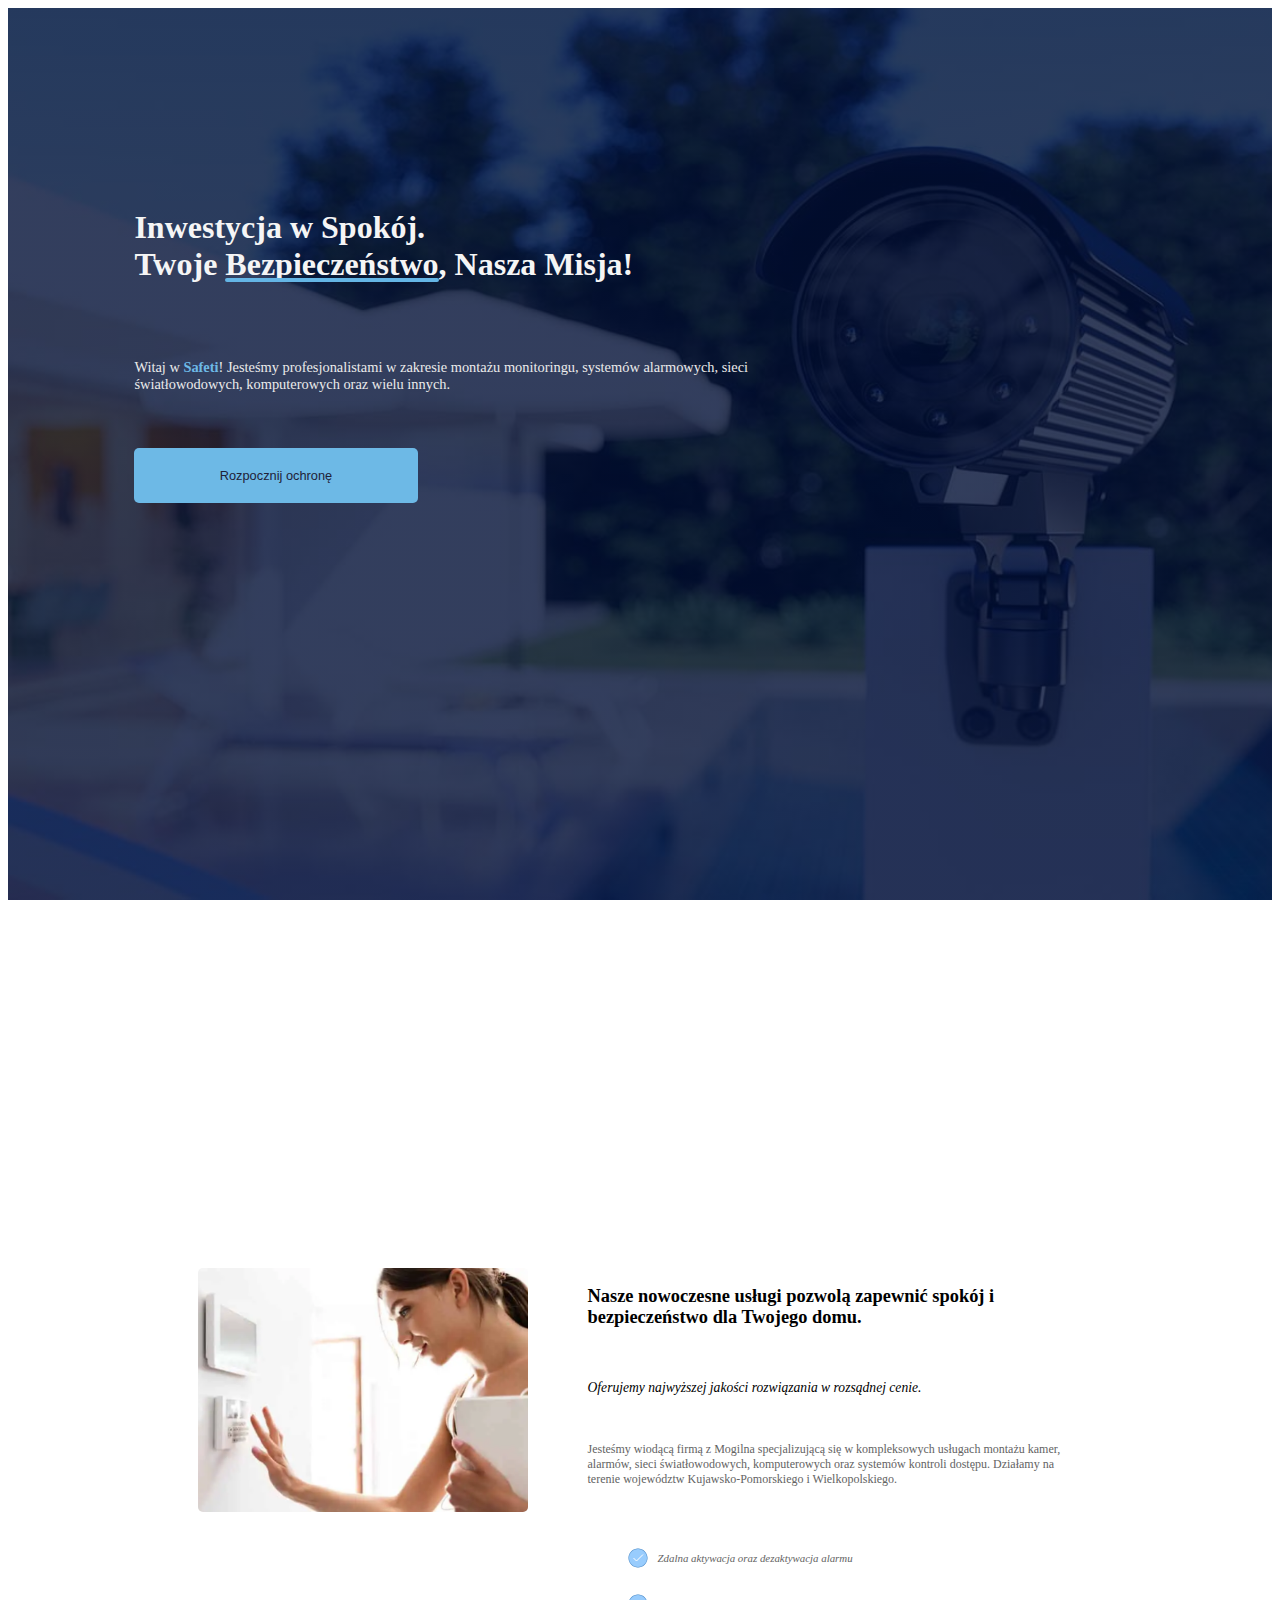
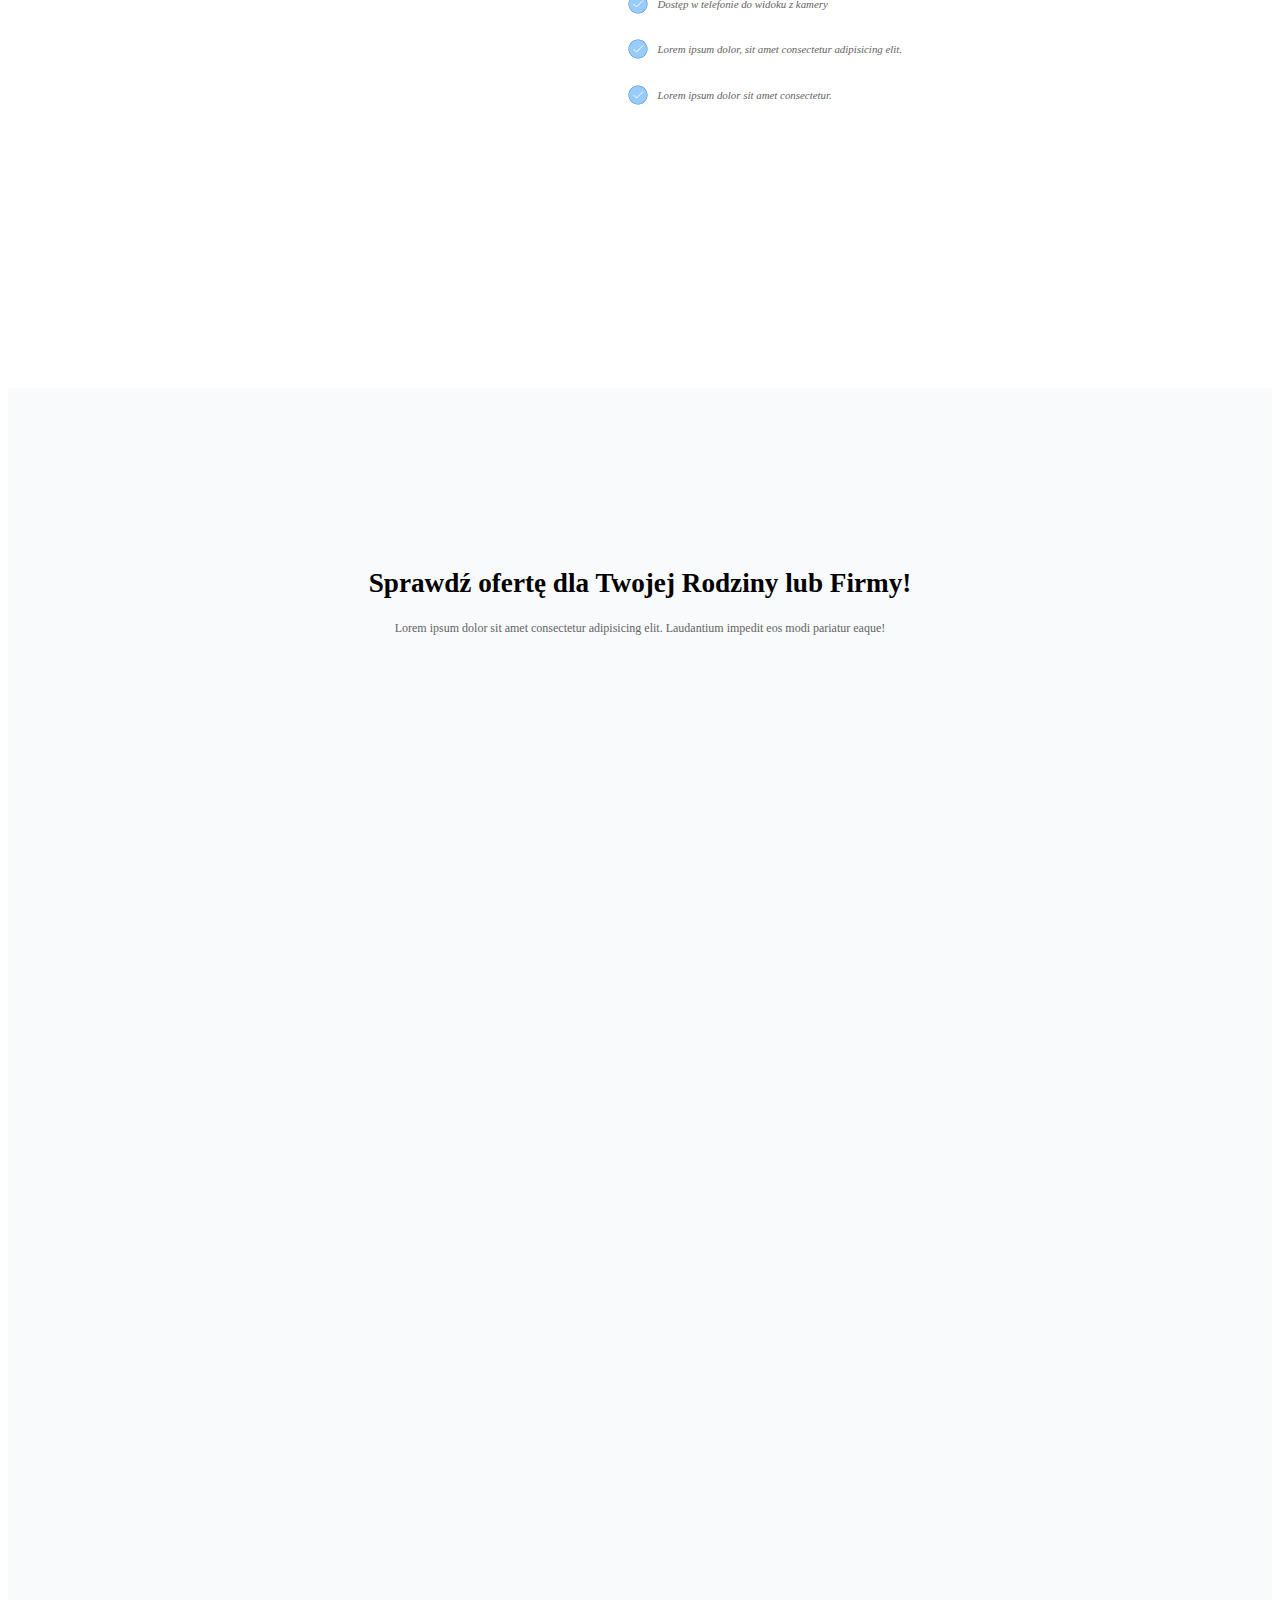
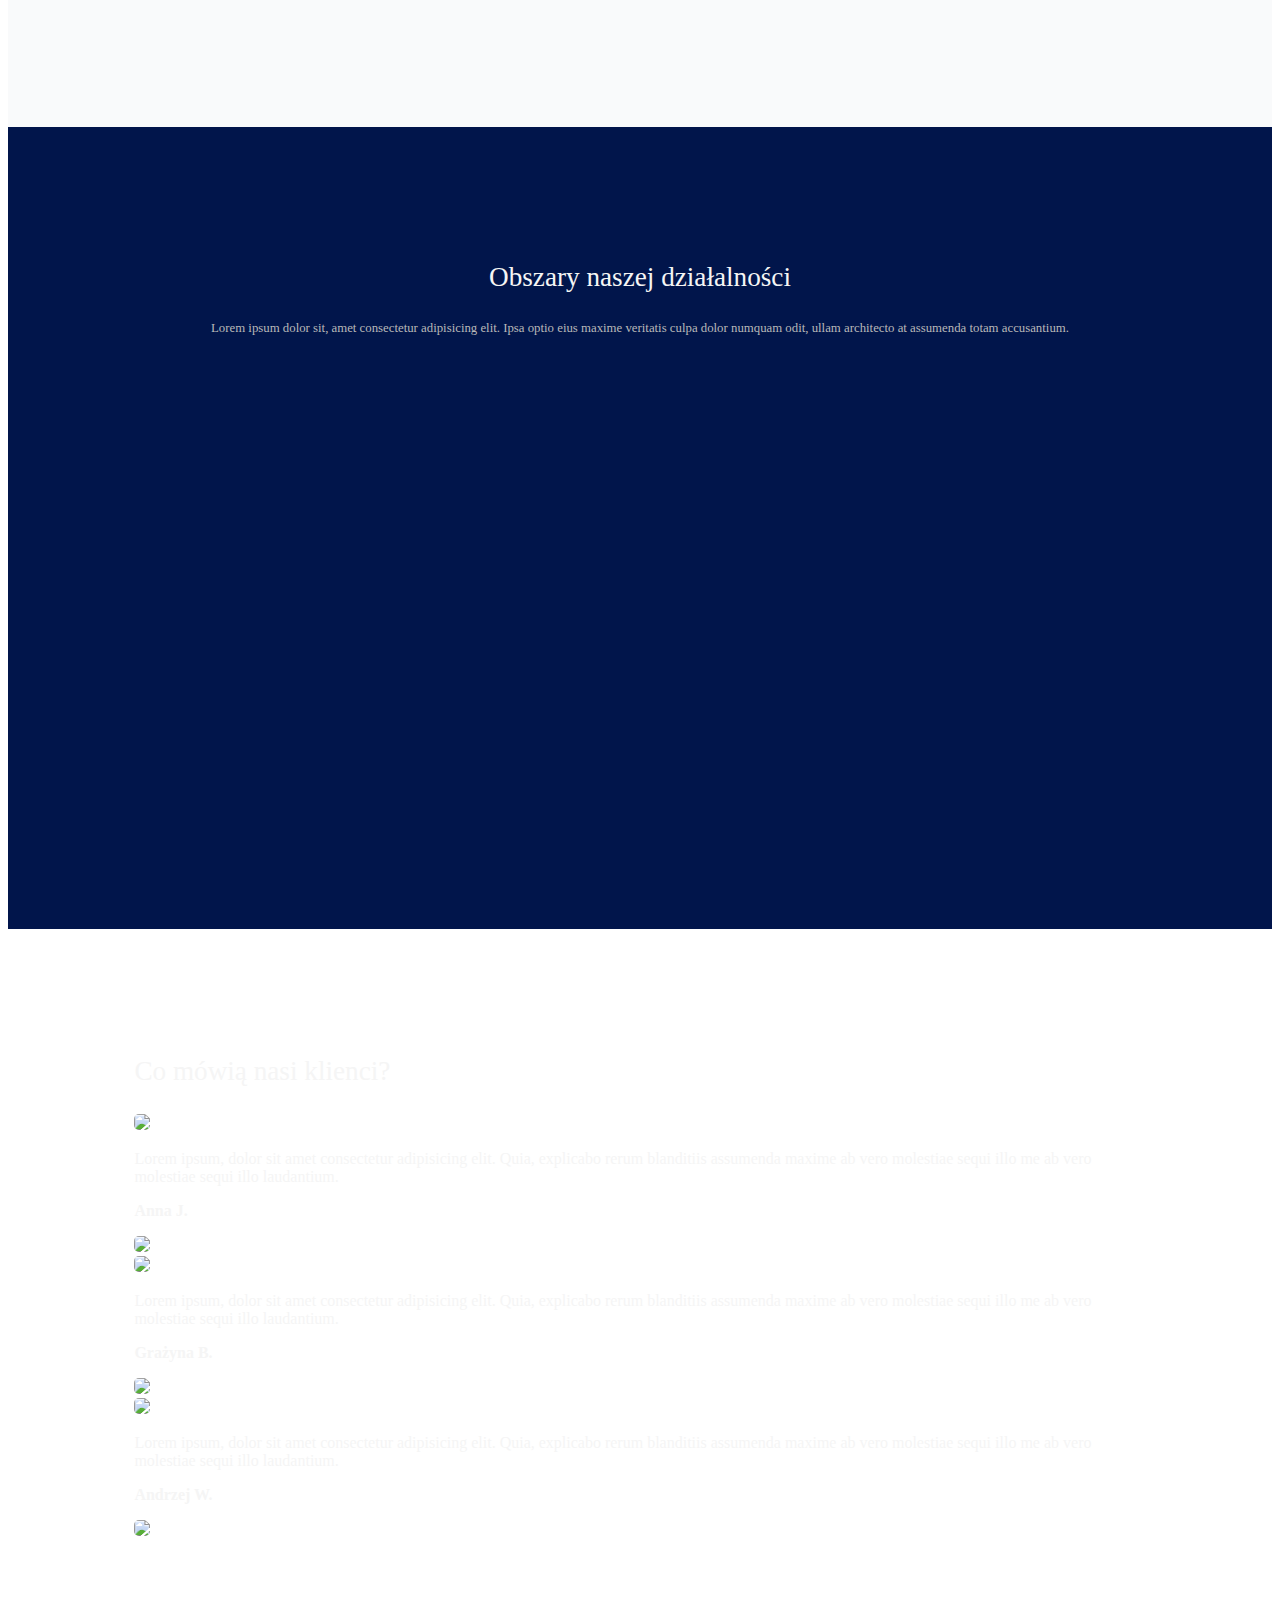
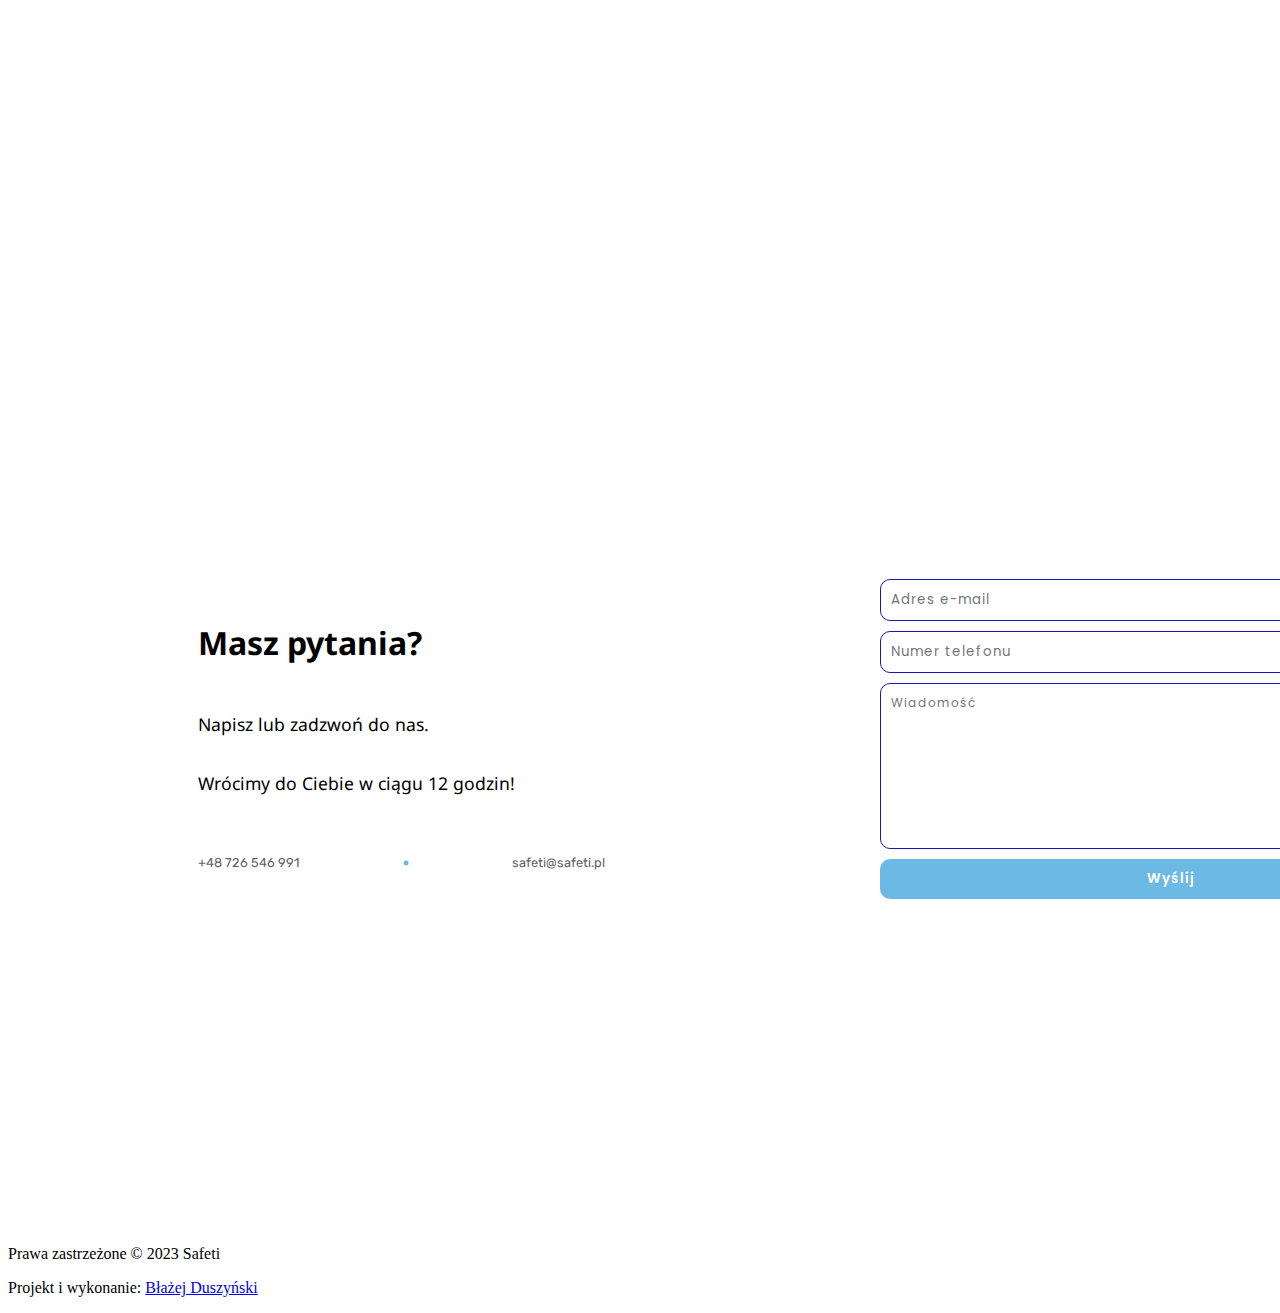
==== commit b6a06ee5: "changed font of contactInfo" ====
--- a/index.html
+++ b/index.html
@@ -5,19 +5,13 @@
   <meta charset="UTF-8" />
   <meta http-equiv="X-UA-Compatible" content="IE=edge" />
   <meta name="viewport" content="width=device-width, initial-scale=1.0, maximum-scale=1" />
-  <link rel="stylesheet" href="css/safeti.css" />
-  <link rel="stylesheet" href="css/landingPage.css" />
+  <link rel="stylesheet" href="css/style.css" />
   <link rel="stylesheet" href="css/offer.css" />
-  <link rel="stylesheet" href="css/offer items.css" />
-  <link rel="stylesheet" href="css/aside.css" />
   <link rel="stylesheet" href="css/why us.css" />
   <link rel="stylesheet" href="css/opinions.css" />
   <link rel="stylesheet" href="css/footer.css" />
   <link rel="stylesheet" href="css/bottom.css" />
-  <link rel="stylesheet" href="css/phoneCall.css" />
-  <link rel="stylesheet" href="css/contactWindow.css" />
   <link rel="stylesheet" href="css/contact.css" />
-  <link rel="stylesheet" href="/css/nav.css" />
   <link rel="stylesheet" href="/css/hero.css" />
   <link rel="stylesheet" href="/css/aboutUs.css" />
   <link rel="stylesheet" href="/css/segments.css" />
@@ -48,6 +42,11 @@
   <style>
     @import url("https://fonts.googleapis.com/css2?family=Lato:wght@300&display=swap");
   </style>
+  <link rel="preconnect" href="https://fonts.googleapis.com">
+  <link rel="preconnect" href="https://fonts.gstatic.com" crossorigin>
+  <link
+    href="https://fonts.googleapis.com/css2?family=Hind+Siliguri:wght@300;400;500;700&family=Lato:wght@300;400;700&family=Lexend+Deca:wght@300;400;500;700&family=Noto+Sans:wght@300;400;500;800&family=Roboto:ital,wght@0,400;0,500;1,500&family=Rubik:ital,wght@0,300;0,500;0,700;1,400&display=swap"
+    rel="stylesheet">
   <link href="https://fonts.googleapis.com/css2?family=Poppins&amp;display=swap" rel="stylesheet" />
   <link rel="stylesheet" href="https://cdnjs.cloudflare.com/ajax/libs/font-awesome/4.7.0/css/font-awesome.min.css">
   <script type="module" src="https://unpkg.com/ionicons@5.5.2/dist/ionicons/ionicons.esm.js"></script>
@@ -113,9 +112,9 @@
       <div class="hero__textContainer">
         <h1 class="hero__heading">Inwestycja w Spokój</span>. <br>Twoje <span
             class="hero__heading--special">Bezpieczeństwo</span>,
-          Nasza
-          Misja!</h1>
-        <p class="hero__paragraph">Witaj w <strong style="color: rgb(109, 185, 230)">Safeti</strong>! Jesteśmy profesjonalistami w zakresie montażu
+          Nasza Misja!</h1>
+        <p class="hero__paragraph">Witaj w <strong style="color: rgb(109, 185, 230)">Safeti</strong>! Jesteśmy
+          profesjonalistami w zakresie montażu
           monitoringu, systemów
           alarmowych,
           sieci światłowodowych, komputerowych oraz wielu innych.</p>
@@ -129,9 +128,11 @@
         <img src="/images/aboutUs_3.png">
       </div>
       <div class="aboutUs__textContainer">
-        <p class="aboutUs__animatedSection">Nasze nowoczesne usługi pozwolą zapewnić spokój i bezpieczeństwo dla Twojego domu.</p>
+        <p class="aboutUs__animatedSection">Nasze nowoczesne usługi pozwolą zapewnić spokój i bezpieczeństwo dla Twojego
+          domu.</p>
         <p class="aboutUs__animatedSection">Oferujemy najwyższej jakości rozwiązania w rozsądnej cenie.</p>
-        <p class="aboutUs__animatedSection">Jesteśmy wiodącą firmą z Mogilna specjalizującą się w kompleksowych usługach montażu kamer, alarmów, sieci
+        <p class="aboutUs__animatedSection">Jesteśmy wiodącą firmą z Mogilna specjalizującą się w kompleksowych usługach
+          montażu kamer, alarmów, sieci
           światłowodowych, komputerowych oraz systemów kontroli dostępu. Działamy na terenie województw
           Kujawsko-Pomorskiego i Wielkopolskiego.</p>
         <ul class="aboutUs__servicesList aboutUs__animatedSection">
@@ -151,7 +152,7 @@
                 d="M20,2c9.925,0,18,8.075,18,18s-8.075,18-18,18S2,29.925,2,20S10.075,2,20,2 M20,1 C9.507,1,1,9.507,1,20s8.507,19,19,19s19-8.507,19-19S30.493,1,20,1L20,1z" />
               <path fill="none" stroke="#fff" stroke-miterlimit="10" stroke-width="2" d="M11 20L17 26 30 13" />
             </svg>
-            <p>Dostęp w telefonie do widoku z kameru</p>
+            <p>Dostęp w telefonie do widoku z kamery</p>
           </li>
           <li><svg xmlns="http://www.w3.org/2000/svg" viewBox="0 0 40 40" width="20px" height="20px">
               <path fill="#98ccfd"
@@ -262,214 +263,60 @@
       </div>
     </div>
   </section>
-  <!-- <section class="offer">
-    <header>
-      <p class="offer__headerParagraph">Odkryj nasze usługi dopasowane do Twoich potrzeb!</p>
-      <hr class="offer__headerParagraphUnderline">
-    </header>
-    <div class="offer__cardsContainer">
-      <div class="offer__card">
-        <div class="offer__cardTextContainer">
-          <h3>Monitoring CCTV</h3>
-          <p>Skuteczny montaż monitoringu w domach, posesjach i firmach. Kamery najwyższej jakości, fachowa instalacja,
-            pełne bezpieczeństwo.</p>
-          <button>Więcej</button>
-        </div>
-        <div class="offer__imageContainer"><img src="/images/Monitoring-domu.jpg"></div>
-      </div>
-      <div class="offer__card">
-        <div class="offer__cardTextContainer">
-          <h3>Montaż alarmów</h3>
-          <p>Oferujemy montaż alarmów przeciwwłamaniowych, dostosowanych do Twoich indywidualnych potrzeb.
-            Nasz zespół zapewni fachową instalację najnowocześniejszych systemów monitoringu, dzięki którym
-            zyskasz pełen spokój i poczucie bezpieczeństwa. </p>
-          <button>Więcej</button>
-        </div>
-        <div class="offer__imageContainer"><img src="/images/alarm.jpg"></div>
-      </div>
-      <div class="offer__card">
-        <div class="offer__cardTextContainer">
-          <h3>Sieci światłowodowe</h3>
-          <p>Przyszłościowa sieć światłowodowa dla Twojego domu lub firmy! Profesjonalny montaż nowoczesnych rozwiązań
-            zapewniających błyskawiczny internet i stabilną komunikację.</p>
-          <button>Więcej</button>
-        </div>
-        <div class="offer__imageContainer"><img src="/images/swiatlowod.jpg"></div>
-      </div>
-      <div class="offer__card">
-        <div class="offer__cardTextContainer">
-          <h3>Kontrola dostępu</h3>
-          <p>Specjalizujemy się w montażu systemów kontroli dostępu, zapewniających
-            bezpieczeństwo i zarządzanie uprawnieniami dla domów i firm. Dzięki naszym rozwiązaniom,
-            możesz kontrolować, kto ma dostęp do Twojej posesji czy biura.</p>
-          <button>Więcej</button>
-        </div>
-        <div class="offer__imageContainer"><img src="/images/kontrola-dostepu.jpg"></div>
-      </div>
-      <div class="offer__card">
-        <div class="offer__cardTextContainer">
-          <h3>Instalacje elektryczne</h3>
-          <p>Zaufaj ekspertom w dziedzinie instalacji elektrycznych. Oferujemy precyzyjny montaż, kompleksową ocenę
-            ryzyka, oraz zastosowanie najnowszych standardów bezpieczeństwa.</p>
-          <button>Więcej</button>
-        </div>
-        <div class="offer__imageContainer"><img src="/images/electrical-instalation-subpageBackground.JPG"></div>
-      </div>
-      <div class="offer__card">
-        <div class="offer__cardTextContainer">
-          <h3>Sieci komputerowe</h3>
-          <p>Profesjonalne rozwiązania sieciowe, w tym LAN. Fachowy montaż, optymalne skonfigurowanie, oraz pełne
-            wsparcie techniczne. Wydajne i niezawodne sieci komputerowe dla Twojego sukcesu.</p>
-          <button>Więcej</button>
-        </div>
-        <div class="offer__imageContainer"><img src="/images/computerNetwork.jpg"></div>
-      </div>
-    </div>
-  </section> -->
-  <!-- </div>
-  <section id="offer" class="offer">
-    <div class="offer__container">
-      <header class="offer__header">Oferta</header>
-      <ul class="offer__list">
-        <li class="offer__item offer__item--access">
-          <p class="offer__description">Systemy kontroli dostępu</p>
-          <a href="/systemy_kontroli_dostepu.html"><button class="offer__button">Więcej</button></a>
-        </li>
-        <li class="offer__item offer__item--CCTV">
-          <p class="offer__description">Monitoring CCTV</p>
-          <a href="/monitoring-cctv.html"><button class="offer__button">Więcej</button></a>
-        </li>
-        <li class="offer__item offer__item--lightPipe">
-          <p class="offer__description">Sieci światłowodowe</p>
-          <a href="/spawanie-swiatlowodow.html"><button class="offer__button">Więcej</button></a>
-        </li>
-        <li class="offer__item offer__item--alarm">
-          <p class="offer__description">Systemy alarmowe</p>
-          <a href="/montaz-alarmow.html"><button class="offer__button">Więcej</button></a>
-        </li>
-        <li class="offer__item offer__item--computerNetwork">
-          <p class="offer__description">Sieci komputerowe</p>
-          <a href="/sieci-komputerowe.html"><button class="offer__button">Więcej</button></a>
-        </li>
-        <li class="offer__item offer__item--elecrticInstalation">
-          <p class="offer__description">Instalacje elektryczne</p>
-          <a href="/instalacje-elektryczne.html"><button class="offer__button">Więcej</button></a>
-        </li>
-      </ul>
-    </div>
-  </section>
-  <section class="whyUs">
-    <header class="whyUs__header">
-      <p class="whyUs__question">Dlaczego warto z nami współpracować?</p>
-      <p class="whyUs__answer">
-        Jesteśmy profesjonalną firmą z wieloletnim doświadczeniem, która
-        zawsze szanuję swojego Klienta.
-      </p>
-    </header>
-    <div class="whyUs__gridContainer">
-      <div class="whyUs__item">
-        <header class="whyUs__text">Atrakcyjne ceny</header>
-        <p class="whyUs__text">
-          Posiadamy konrurencyjne ceny oraz liczne rabaty dla naszych Klientów
-        </p>
-      </div>
-      <div class="whyUs__item">
-        <header class="whyUs__text">Doświadczenie</header>
-        <p class="whyUs__text">
-          Stoi za nami ponad 10 lat doświadczenia w branży
-        </p>
-      </div>
-      <div class="whyUs__item">
-        <header class="whyUs__text">Opinie</header>
-        <p class="whyUs__text">
-          Ponad 1000 klientów zadowolonych z naszej pracy.<br />
-          Dziękujemy za zaufanie!
-        </p>
-      </div>
-    </div>
-  </section>
-  <section class="contact">
-    <div class="contact__container">
-      <header class="contact__header">Kontakt</header>
-      <div class="contact__content">
-        <div class="contact__companyData">
-          <p class="contact__companyDataItem">Safeti</p>
-          <p class="contact__companyDataItem">&amp;#128204</p>
-          <p class="contact__companyDataItem">
-            Ul. Szczęśliwa 13/1, 88-300 Padniewko
-          </p>
-          <p class="contact__companyDataItem">&amp;#128241</p>
-          <p class="contact__companyDataItem">+48 668 051 441</p>
-          <p class="contact__companyDataItem">&amp;#128231</p>
-          <p class="contact__companyDataItem">kontakt@safeti.pl</p>
-        </div>
-        <form class="contact__form" action="https://formsubmit.co/blazej00@gazeta.pl" method="post">
-          <header class="contact__formHeader">Masz pytania?</header>
-          <p class="contact__formAnswer">
-            Napisz do nas, a na pewno wrócimy do Ciebie z odpowiedzią!
-          </p>
-          <input class="contact__formItem" name="name" placeholder="Imię" type="text" required="" />
-          <input class="contact__formItem" name="phoneNumber" placeholder="Numer telefonu" type="text" required="" />
-          <input type="hidden" name="_subject" value="Nowy email ze strony Safeti.pl" />
-          <input type="hidden" name="_next" value="http://127.0.0.1:5500/SafetiNew.html" />
-          <input class="contact__formItem" name="email" placeholder="Adres email" type="email" required="" />
-          <textarea type="input" class="contact__formItem contact__formItem--textarea" name="message" id="message"
-            cols="30" rows="10" placeholder="Twoja wiadomość" required=""></textarea>
-          <input type="hidden" name="_captcha" value="false" />
-          <button type="submit" class="contact__formItem contact__formItem--submitButton">
-            Wyślij
-          </button>
-        </form>
-      </div>
-    </div>
-  </section> -->
   <section class="opinions">
-    <div class="opinions__HeaderContainer">
+    <div class="opinions__headerContainer">
       <h3>Co mówią nasi klienci?</h3>
     </div>
-    <div class="opinions__CardsContainer">
-      <div class="opinions__Card">
-        <div class="opinions__QuotesIcon">
-          <div class="opinions__QuotesIcon"><img src="/images/quotes-svgrepo-com.svg"></div>
-        </div>
-        <p class="opinions__CardContent">Lorem ipsum, dolor sit amet consectetur adipisicing elit. Quia, explicabo rerum
+    <div class="opinions__cardsContainer">
+      <div class="opinions__card">
+        <div class="opinions__quotesIcon">
+          <div class="opinions__quotesIcon"><img src="/images/quotes-svgrepo-com.svg"></div>
+        </div>
+        <p class="opinions__cardContent">Lorem ipsum, dolor sit amet consectetur adipisicing elit. Quia, explicabo rerum
           blanditiis assumenda maxime
           ab vero molestiae sequi illo me ab vero molestiae sequi illo laudantium.</p>
         <p><strong>Anna J.</strong></p>
-        <div class="opinions__PictureContainer"><img
+        <div class="opinions__pictureContainer"><img
             src="https://uploads-ssl.webflow.com/6492719dbfcc54669c62f0ea/64929e85379758884a498b3b_closeup%20photography%20of%20woman%20smiling%20Flip%20Square.webp">
         </div>
       </div>
-      <div class="opinions__Card">
-        <div class="opinions__QuotesIcon">
-          <div class="opinions__QuotesIcon"><img src="/images/quotes-svgrepo-com.svg"></div>
-        </div>
-        <p class="opinions__CardContent">Lorem ipsum, dolor sit amet consectetur adipisicing elit. Quia, explicabo rerum
+      <div class="opinions__card">
+        <div class="opinions__quotesIcon">
+          <div class="opinions__quotesIcon"><img src="/images/quotes-svgrepo-com.svg"></div>
+        </div>
+        <p class="opinions__cardContent">Lorem ipsum, dolor sit amet consectetur adipisicing elit. Quia, explicabo rerum
           blanditiis assumenda maxime
           ab vero molestiae sequi illo me ab vero molestiae sequi illo laudantium.</p>
         <p><strong>Grażyna B.</strong></p>
-        <div class="opinions__PictureContainer"><img
+        <div class="opinions__pictureContainer"><img
             src="https://uploads-ssl.webflow.com/6492719dbfcc54669c62f0ea/64929e85379758884a498b3d_shallow%20focus%20photo%20of%20woman%20standing%20near%20wall%20Square.webp">
         </div>
       </div>
-      <div class="opinions__Card">
-        <div class="opinions__QuotesIcon">
-          <div class="opinions__QuotesIcon"><img src="/images/quotes-svgrepo-com.svg"></div>
-        </div>
-        <p class="opinions__CardContent">Lorem ipsum, dolor sit amet consectetur adipisicing elit. Quia, explicabo rerum
+      <div class="opinions__card">
+        <div class="opinions__quotesIcon">
+          <div class="opinions__quotesIcon"><img src="/images/quotes-svgrepo-com.svg"></div>
+        </div>
+        <p class="opinions__cardContent">Lorem ipsum, dolor sit amet consectetur adipisicing elit. Quia, explicabo rerum
           blanditiis assumenda maxime
           ab vero molestiae sequi illo me ab vero molestiae sequi illo laudantium.</p>
         <p><strong>Andrzej W.</strong></p>
-        <div class="opinions__PictureContainer"><img
+        <div class="opinions__pictureContainer">
+          <img
             src="https://uploads-ssl.webflow.com/6492719dbfcc54669c62f0ea/64929e85379758884a498b3f_man%27s%20grey%20and%20black%20shirt%20Square.webp">
         </div>
       </div>
   </section>
   <section class="contact">
-    <div class="contact__headerContainer">
-      <h3>Kontakt</h3>
-    </div>
     <div class="contact__formContainer">
+      <div class="contact__info">
+        <h4>Masz pytania?</h4>
+        <p>Napisz lub zadzwoń do nas.</p>
+        <p>Wrócimy do Ciebie w ciągu 12 godzin!</p>
+        <div>
+          <p>+48 726 546 991</p>
+          <p>safeti@safeti.pl</p>
+        </div>
+      </div>
       <form>
         <input style="font-family:'Poppins', sans-serif;" placeholder="Adres e-mail">
         <input style="font-family:'Poppins', sans-serif;" placeholder="Numer telefonu">
@@ -477,67 +324,21 @@
           rows="8"></textarea>
         <button>Wyślij</button>
       </form>
-      <div class="contact__info">
-        <div class="contact__infoItem">
-          <i class="fa fa-map-marker"></i>
-          <p>Padniewko, Mogilno</p>
-        </div>
-        <div class="contact__infoItem">
-          <div class="contact__infoItem">
-            <i class="fa fa-phone"></i>
-            <p>+48 724 216 378</p>
-          </div>
-        </div>
-        <div class="contact__infoItem">
-          <div class="contact__infoItem">
-            <i class="fa fa-envelope-o"></i>
-            <p>safeti@safeti.pl</p>
-          </div>
-        </div>
-      </div>
-  </section>
-  <!-- <footer class="footer panel">
-    <div class="footer__item footer__item--fbAndLogo">
-      <p><img class="footer__image" src="images/logo.png" alt="logo" /></p>
-      <a class="footer__link" href="https://www.facebook.com/safetipl" target="_blank"></a>
-    </div>
-    <div class="footer__item">
-      <header class="footer__header">Adres firmy</header>
-      <p class="footer__text">Safeti</p>
-      <p class="footer__text">Ul. Szczęśliwa 13/1</p>
-      <p class="footer__text">88-300 Padniewko</p>
-    </div>
-    <div class="footer__item">
-      <header class="footer__header">Menu</header>
-      <p class="footer__text">
-        <a class="footer__text--navLink" href="#">O firmie</a>
-      </p>
-      <p class="footer__text">
-        <a class="footer__text--navLink" href="/oferta.html">Oferta</a>
-      </p>
-      <p class="footer__text">
-        <a class="footer__text--navLink" href="#">Galeria</a>
-      </p>
-      <p class="footer__text">
-        <a class="footer__text--navLink" href="/kontakt/kontakt.html">Kontakt</a>
-      </p>
-    </div>
-    <div class="footer__item">
-      <header class="footer__header">Kontakt</header>
-      <p class="footer__text">tel: +48 668 051 441</p>
-      <p class="footer__text">email: kontakt@safeti.pl</p>
-    </div>
-  </footer> -->
-  <!-- <section class="bottom panel">
+    </div>
+  </section>
+  <footer class="footer">
+
+  </footer>
+  <section class="bottom panel">
     <div class="bottom__container">
-      <p>Prawa zastrzeżone © 2022 Safeti</p>
+      <p>Prawa zastrzeżone © 2023 Safeti</p>
       <p>
         Projekt i wykonanie:
         <a class="bottom__link" href="https://www.linkedin.com/in/b%C5%82a%C5%BCej-duszy%C5%84ski-54b511129/"
           target="_blank">Błażej Duszyński</a>
       </p>
     </div>
-  </section> -->
+  </section>
   <script src="https://cdnjs.cloudflare.com/ajax/libs/gsap/3.9.1/gsap.min.js"></script>
 </body>
 
--- a/css/contact.css
+++ b/css/contact.css
@@ -3,25 +3,6 @@
     min-height: 50vh;
     width: 100%;
     padding: 100px 15%;
-}
-
-.contact__headerContainer {
-    color: rgb(25, 25, 175);
-    display: flex;
-    flex-direction: column;
-    gap: 15px;
-    align-items: center;
-}
-
-.contact__headerContainer h3 {
-    font-size: 1.7em;
-    font-weight: 300;
-    color: var(--main-font-color);
-}
-
-.contact__headerContainer hr {
-    color: rgb(25, 25, 175);
-    width: 50px;
 }
 
 .contact__formContainer {
@@ -64,26 +45,42 @@
     min-height: 50vh;
     display: flex;
     flex-direction: column;
-    gap: 20px;
+    font-family: 'Noto Sans', sans-serif;
 }
 
-.contact__infoItem {
-    padding: 5px;
-    display: flex;
-    align-items: center;
-    gap: 50px;
+.contact__info>h4 {
+    font-size: 2em;
+    margin-bottom: 30px;
 }
 
-.contact__infoItem i {
-    color: var(--secondary-font-color);
-    display: flex;
-    justify-content: center;
+.contact__info>p {
+    font-size: 1.1em;
 }
 
-.contact__infoItem p {
-    color: var(--secondary-font-color);
+.contact__info>div {
+    font-size: 0.8em;
+    margin-top: 30px;
+    color: rgb(99, 99, 99);
+    display: flex;
+    justify-content: space-between;
+    gap: 20px;
+    width: 70%;
+    position: relative;
 }
 
-.contact__infoItem hr {
-    width: 100%;
+.contact__info>div>p {
+    cursor: pointer;
+    font-family: 'Rubik', sans-serif;
+}
+
+.contact__info>div::after {
+    content: "";
+    position: absolute;
+    width: 5px;
+    height: 5px;
+    background-color: rgb(109, 185, 230);
+    border-radius: 50%;
+    bottom: 50%;
+    left: 50%;
+    transform: translate(50%, 50%);
 }--- a/css/hero.css
+++ b/css/hero.css
@@ -2,14 +2,22 @@
     min-height: 120vh;
     color: whitesmoke;
     background-size: cover;
-    background-image: linear-gradient(90deg, rgba(1, 15, 54, 0.804) 0%, rgba(1, 15, 54, 0.804) 100%), url(/images/house\ backgound.webp);
+    background-position: right center;
+    background-image: linear-gradient(90deg, rgba(1, 15, 54, 0.804) 0%, rgba(1, 15, 54, 0.804) 100%), url(/images/home-security-camera.jpg);
     background-attachment: fixed;
+}
+
+.hero__header {
+    position: fixed;
+    width: 100%;
+    z-index: 99999;
+    opacity: 0;
 }
 
 .hero__companyInfoContainer {
     width: 100%;
     padding: 0 10%;
-    background-color: rgba(31, 34, 56, 0.671);
+    background-color: rgb(40, 43, 71);
     display: flex;
     justify-content: space-between;
 }
@@ -33,7 +41,7 @@
 .navbar {
     font-size: 0.9em;
     padding: 0 15%;
-    background-color: rgba(31, 34, 56, 0.907);
+    background-color: rgb(31, 34, 56);
     display: flex;
     justify-content: space-between;
 }
@@ -63,7 +71,7 @@
 }
 
 .navbar ul li ul {
-    background-color: rgba(31, 34, 56, 0.907);
+    background-color: rgb(31, 34, 56);
     position: absolute;
     left: 0;
     top: 45px;
@@ -87,11 +95,8 @@
     display: flex;
     justify-content: space-between;
     gap: 30px;
-    position: absolute;
-    top: 25vh;
-    left: 15%;
-    right: 15%;
-    max-width: 100%;
+    padding: 20vh 10%;
+    max-width: 80%;
 }
 
 .hero__textContainer {
@@ -99,7 +104,7 @@
     flex-direction: column;
     flex-basis: 1;
     gap: 40px;
-    max-width: 70%;
+    width: 70%;
 }
 
 .hero__heading {
@@ -123,16 +128,18 @@
 
 .hero__paragraph {
     font-size: .9em;
+    color: rgb(235, 235, 235);
 }
 
 .hero__button {
     padding: 20px;
-    width: 30%;
+    width: 40%;
     text-align: center;
     border: none;
     border-radius: 5px;
     background-color: rgb(109, 185, 230);
     color: rgba(31, 34, 56);
+    /* color: whitesmoke; */
     font-size: 0.8em;
     cursor: pointer;
     transition: all .1s ease-in-out;
@@ -145,4 +152,38 @@
 .hero__image {
     transform: scaleX(-1);
     opacity: 1;
+}
+
+/* media queries */
+
+@media (min-width: 1400px) {
+    .hero__textContainer {
+        display: flex;
+        flex-direction: column;
+        flex-basis: 1;
+        gap: 60px;
+        width: 100%;
+    }
+
+    .hero__heading {
+        font-size: 2.5em;
+    }
+
+
+    .hero__paragraph {
+        font-size: 1.1em;
+    }
+
+    .hero__button {
+        padding: 20px;
+        width: 40%;
+        text-align: center;
+        border: none;
+        border-radius: 5px;
+        background-color: rgb(109, 185, 230);
+        color: rgba(31, 34, 56);
+        font-size: 0.95em;
+        cursor: pointer;
+        transition: all .1s ease-in-out;
+    }
 }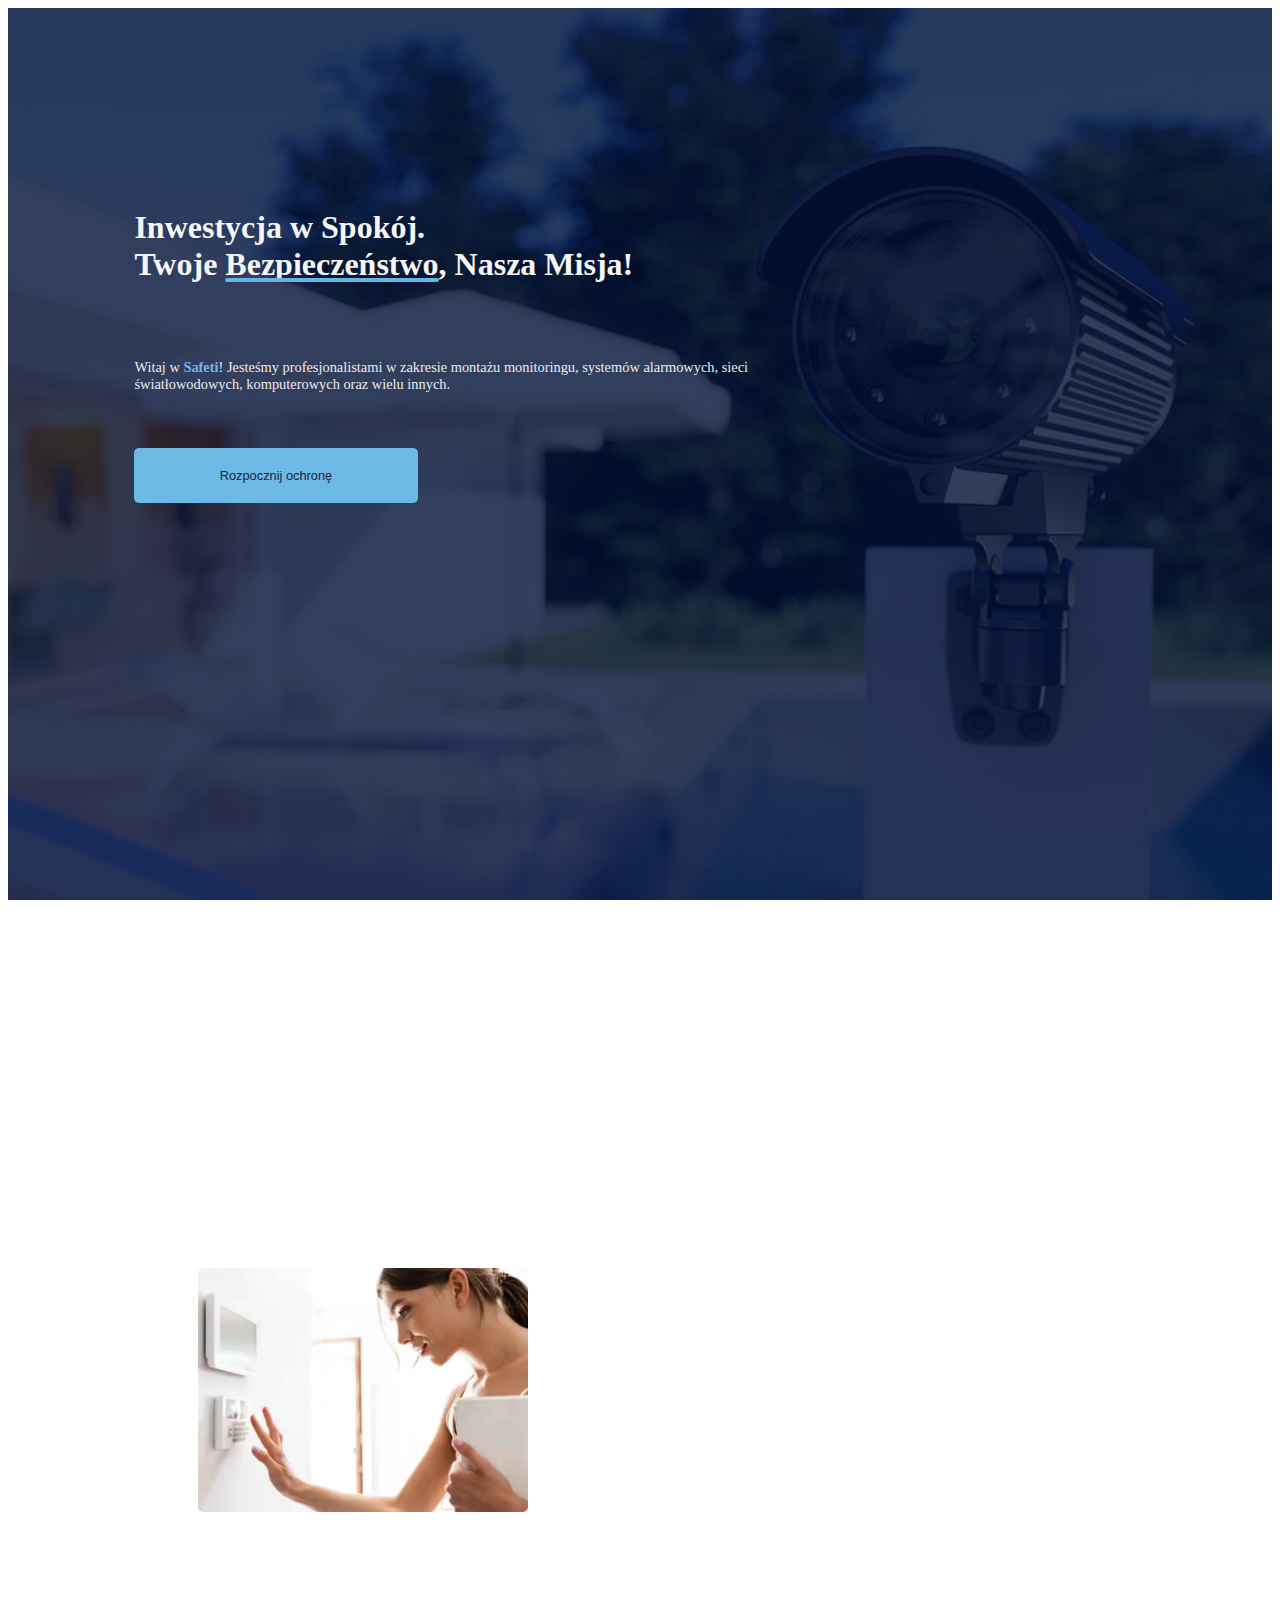
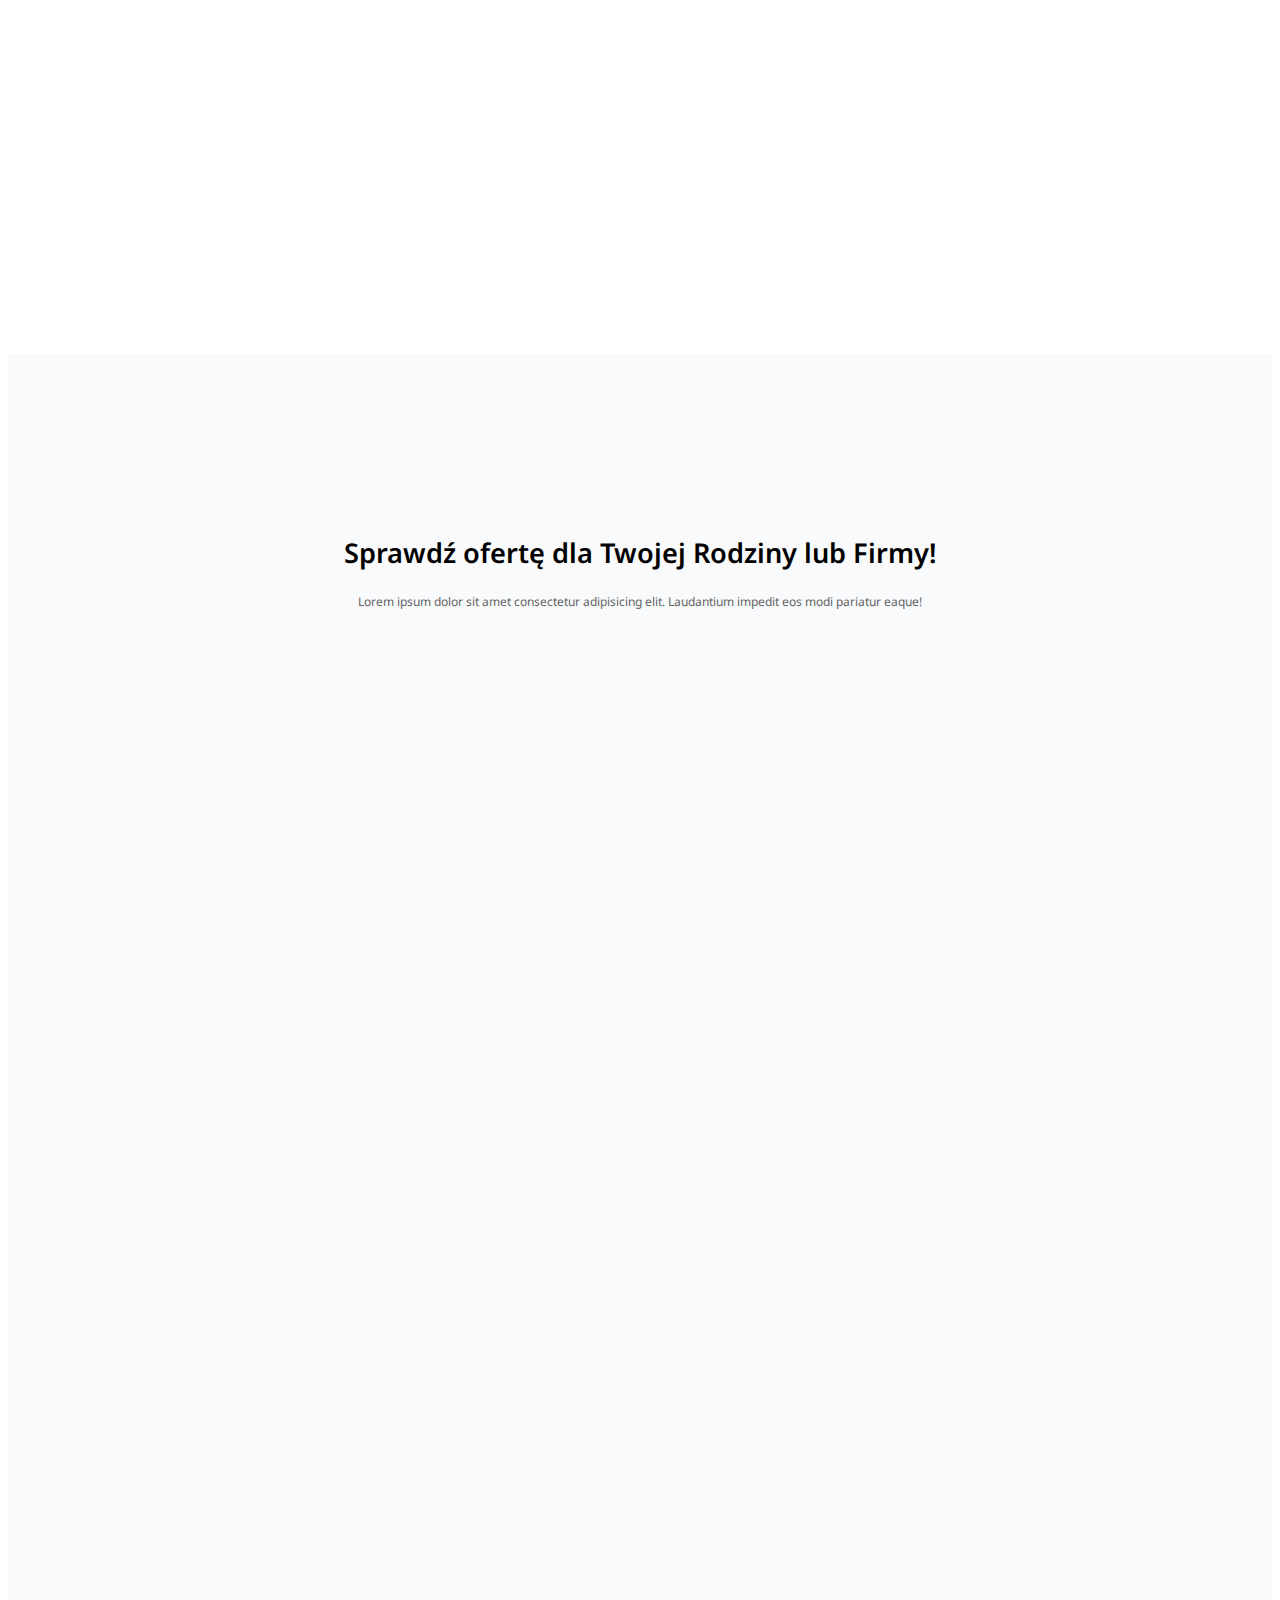
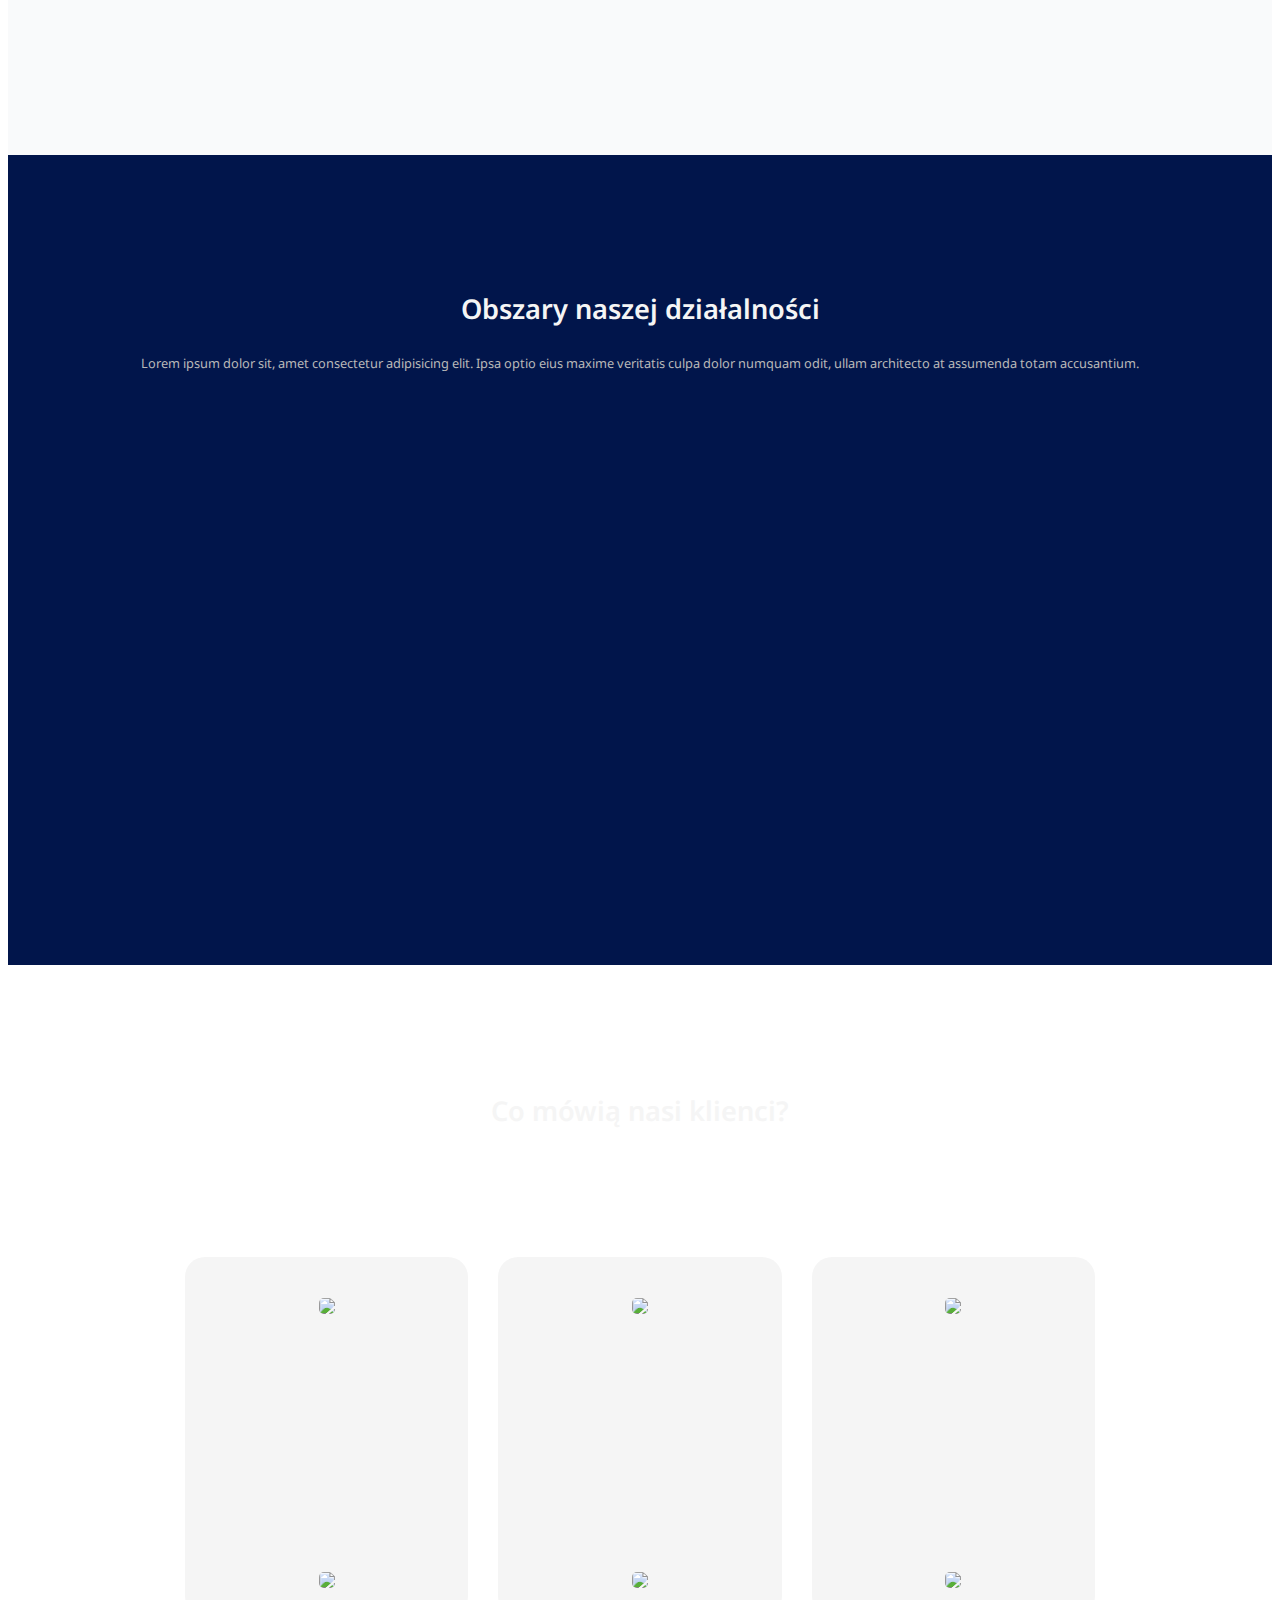
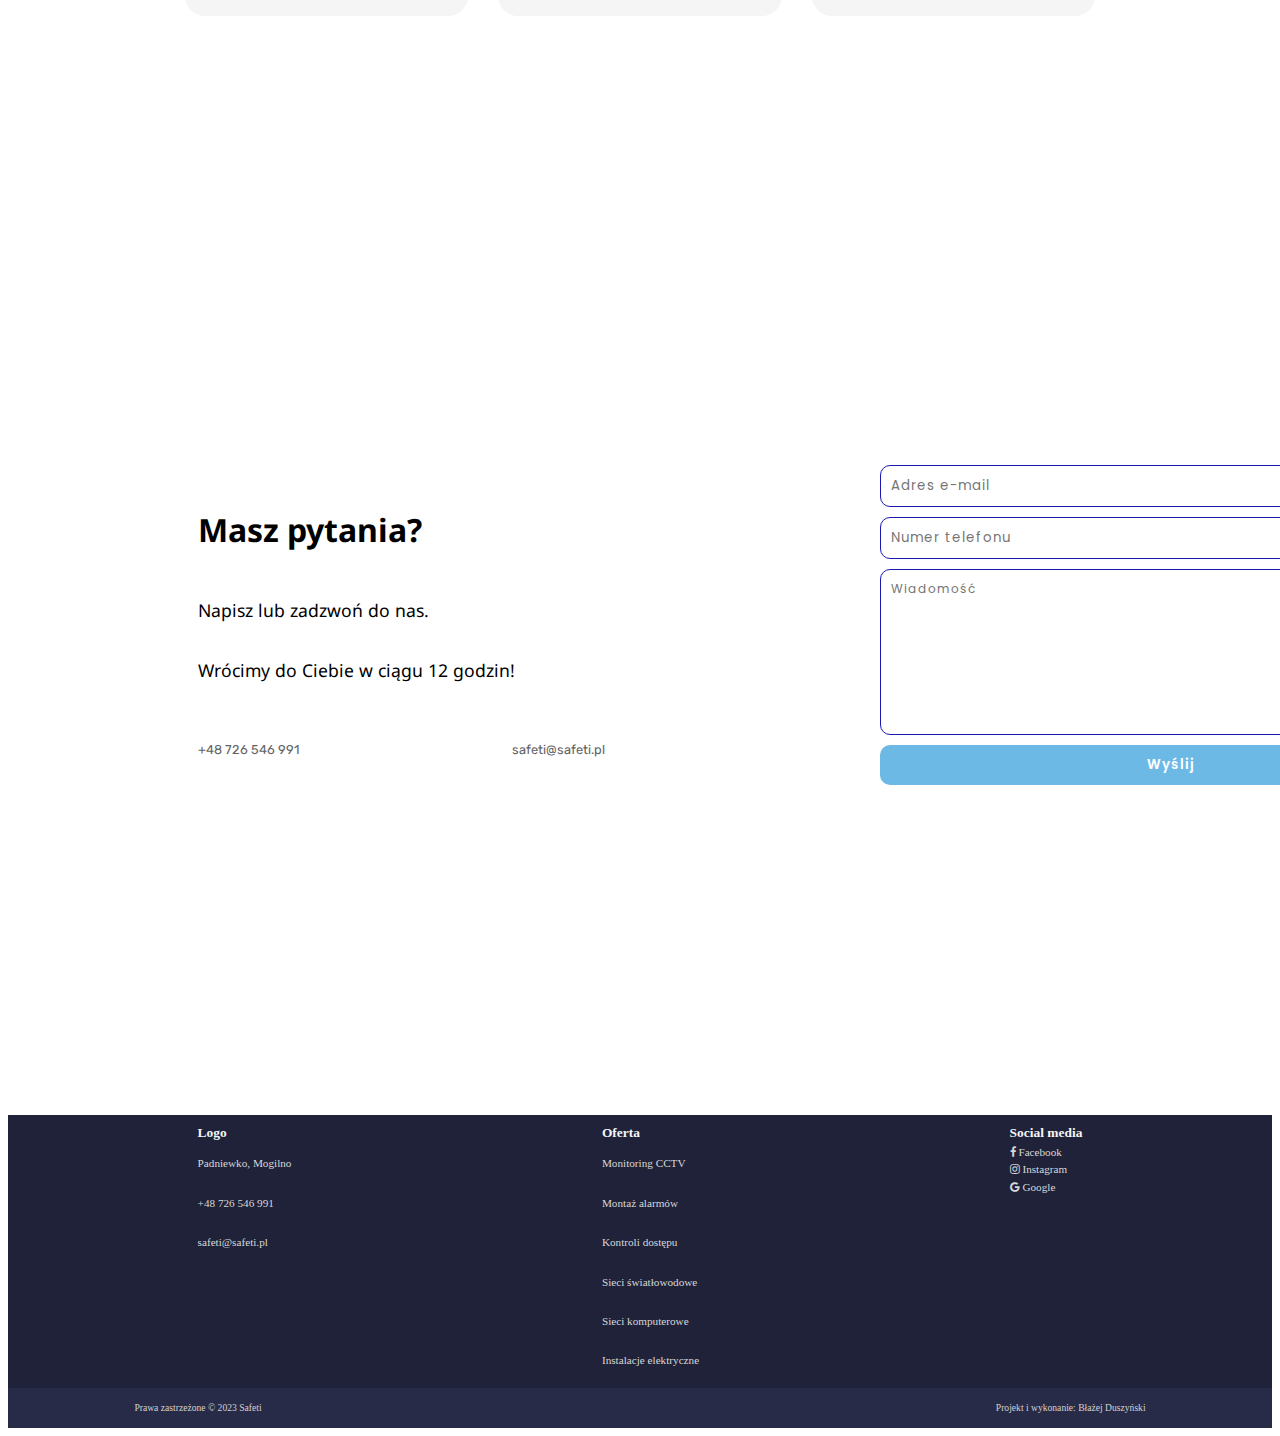
==== commit 73278c05: "changed font of website and added footer" ====
--- a/index.html
+++ b/index.html
@@ -327,7 +327,27 @@
     </div>
   </section>
   <footer class="footer">
-
+    <div>
+      <header>Logo</header>
+      <p>Padniewko, Mogilno</p>
+      <p>+48 726 546 991</p>
+      <p>safeti@safeti.pl</p>
+    </div>
+    <div>
+      <header>Oferta</header>
+      <p>Monitoring CCTV</p>
+      <p>Montaż alarmów</p>
+      <p>Kontroli dostępu</p>
+      <p>Sieci światłowodowe</p>
+      <p>Sieci komputerowe</p>
+      <p>Instalacje elektryczne</p>
+    </div>
+    <div>
+      <header>Social media</header>
+      <a><i class='fa fa-facebook'></i> Facebook</a>
+      <a><i class='fa fa-instagram'></i> Instagram</a>
+      <a><i class='fa fa-google'></i> Google</a>
+    </div>
   </footer>
   <section class="bottom panel">
     <div class="bottom__container">
--- a/css/offer.css
+++ b/css/offer.css
@@ -1,122 +1,3 @@
-/* .offer {
-    padding: 100px 10%;
-    color: var(--main-font-color);
-    background-color: #192958;
-    color: whitesmoke;
-    z-index: 99999;
-}
-
-.offer header {
-    padding: 0 5%;
-    font-weight: 300;
-    display: flex;
-    flex-direction: column;
-    gap: 30px;
-    z-index: 1000;
-}
-
-.offer header p {
-    font-size: 1.5em;
-    z-index: 1000;
-}
-
-.offer header hr {
-    width: 100px;
-    color: #64B5E5;
-    border-radius: 10px;
-    z-index: 1000;
-}
-
-.offer__cardsContainer {
-    margin: 100px 0;
-    display: flex;
-    flex-direction: column;
-    align-items: center;
-    gap: 50px;
-    z-index: 1000;
-}
-
-.offer__card {
-    display: grid;
-    grid-template-columns: 1.2fr 1.8fr;
-    width: 90%;
-    max-height: 350px;
-    min-height: 50vh;
-    border-radius: 10px;
-    background-color: #263663;
-    cursor: pointer;
-    z-index: 1000;
-}
-
-.offer__cardTextContainer {
-    padding: 40px;
-    display: flex;
-    flex-direction: column;
-    justify-content: space-between;
-}
-
-.offer__cardTextContainer h3 {
-    color: #64B5E5;
-}
-
-.offer__cardTextContainer p {
-    font-size: 0.8em;
-}
-
-.offer__cardTextContainer button {
-    width: 60%;
-    padding: 10px;
-    border: 1px solid #64B5E5;
-    border-radius: 3px;
-    background-color: inherit;
-    color: #64B5E5;
-    cursor: pointer;
-    transition: all .1s ease-in-out;
-}
-
-.offer__cardTextContainer button:hover {
-    color: #a6d8f5;
-    border: 1px solid #a6d8f5;
-}
-
-.offer__imageContainer {
-    position: relative;
-    border-radius: 10px;
-    overflow: hidden;
-}
-
-.offer__imageContainer::before {
-    content: "";
-    position: absolute;
-    top: 0;
-    left: 0;
-    width: 100%;
-    height: 100%;
-    background-color: rgba(38, 54, 99, 0.20);
-    border-radius: 10px;
-    z-index: 10;
-    transition: all 0.15s ease-in-out;
-}
-
-.offer__card:hover .offer__imageContainer::before {
-    background-color: rgba(38, 54, 99, 0.10);
-}
-
-.offer__imageContainer img {
-    max-width: 100%;
-    width: 100%;
-    object-fit: cover;
-    border-radius: 10px;
-    z-index: 11;
-}
-
-.offer__card:nth-child(even) {
-    grid-template-columns: 1.8fr 1.2fr;
-}
-
-.offer__card:nth-child(even) .offer__imageContainer {
-    order: -1;
-} */
 
 .offer {
     padding: 20vh 10%;
@@ -126,6 +7,7 @@
     flex-direction: column;
     text-align: center;
     gap: 10px;
+    font-family: 'Noto Sans', sans-serif;
 }
 
 .offer header {
--- a/css/opinions.css
+++ b/css/opinions.css
@@ -5,35 +5,31 @@
     background-attachment: fixed;
     color: whitesmoke;
     min-height: 100vh;
-    padding: 100px 10% 50px;
+    padding: 0 10%;
+    font-family: 'Noto Sans', sans-serif;
 }
 
-.opinions__HeaderContainer {
+.opinions__headerContainer {
     display: flex;
     flex-direction: column;
     align-items: center;
-    gap: 30px;
-}
-
-.opinions__HeaderUnderline {
-    width: 100px;
-    color: whitesmoke;
+    padding-top: 100px;
 }
 
 .opinions h3 {
     font-size: 1.7em;
-    font-weight: 300;
+    font-weight: 600;
 }
 
-.opinions__CardsContainer {
+.opinions__cardsContainer {
     max-width: 100%;
-    padding: 150px 5%;
+    padding: 100px 5% 200px;
     display: flex;
     justify-content: center;
     gap: 30px;
 }
 
-.opinions__Card {
+.opinions__card {
     background-color: whitesmoke;
     max-height: 70vh;
     width: 30vw;
@@ -47,23 +43,23 @@
     position: relative;
 }
 
-.opinions__QuotesIcon {
-    max-width: 20px;
+.opinions__quotesIcon {
+    width: 20px;
 }
 
-.opinions__QuotesIcon img {
-    max-width: 100%;
+.opinions__quotesIcon img {
+    width: 100%;
 }
 
-.opinions__Card p {
+.opinions__card p {
     color: var(--secondary-font-color);
 }
 
-.opinions__CardContent {
+.opinions__cardContent {
     font-size: 0.8em;
 }
 
-.opinions__PictureContainer {
+.opinions__pictureContainer {
     position: absolute;
     bottom: -45px;
     width: 90px;
@@ -72,6 +68,6 @@
     overflow: hidden;
 }
 
-.opinions__PictureContainer img {
+.opinions__pictureContainer img {
     width: 100%;
 }--- a/css/footer.css
+++ b/css/footer.css
@@ -0,0 +1,23 @@
+.footer {
+    background-color: rgb(31, 34, 56);
+    color: whitesmoke;
+    padding: 10px 15%;
+    font-size: 0.7em;
+    display: flex;
+    justify-content: space-between;
+}
+
+.footer>div {
+    display: flex;
+    flex-direction: column;
+    gap: 5px;
+}
+
+.footer>div>header {
+    font-size: 1.2em;
+    font-weight: 600;
+}
+
+.footer>div>p, .footer>div>a {
+    color: rgb(216, 216, 216);
+}--- a/css/bottom.css
+++ b/css/bottom.css
@@ -0,0 +1,33 @@
+.bottom {
+    width: 100%;
+    height: auto;
+    background-color: rgb(40, 43, 71);
+    color: rgb(211, 209, 209);
+    font-size: .6em;
+}
+
+.bottom__container {
+    width: 80%;
+    display: flex;
+    justify-content: space-between;
+    margin: 0 auto;
+    padding: 5px;
+}
+
+.bottom__link {
+    text-decoration: none;
+    color: rgb(211, 209, 209);
+}
+
+@media (max-width:800px) {
+    .bottom {
+        font-size: 0.7em;
+    }
+}
+
+@media (max-width:600px) {
+    .bottom {
+        font-size: 0.6em;
+    }
+
+}--- a/css/contact.css
+++ b/css/contact.css
@@ -73,7 +73,7 @@
     font-family: 'Rubik', sans-serif;
 }
 
-.contact__info>div::after {
+/* .contact__info>div::after {
     content: "";
     position: absolute;
     width: 5px;
@@ -83,4 +83,4 @@
     bottom: 50%;
     left: 50%;
     transform: translate(50%, 50%);
-}+} */--- a/css/aboutUs.css
+++ b/css/aboutUs.css
@@ -1,12 +1,9 @@
-.aboutUs {
-    min-height: 100vh;
-}
-
 .aboutUs__container {
     padding: 20vh 15%;
     display: grid;
     grid-template-columns: 0.4fr 0.6fr;
     gap: 60px;
+    font-family: 'Lato', sans-serif;
 }
 
 .aboutUs__imageContainer {
@@ -28,16 +25,17 @@
 .aboutUs__textContainer p:nth-child(1) {
     font-size: 1.15em;
     font-weight: 600;
+    color: var(--main-font-color);
 }
 
 .aboutUs__textContainer p:nth-child(2) {
     font-style: italic;
-    font-size: 0.85em;
+    font-size: 0.95em;
     font-weight: 500;
 }
 
 .aboutUs__textContainer p:nth-child(3) {
-    font-size: 0.75em;
+    font-size: 0.85em;
     color: rgb(99, 99, 99);
 }
 
@@ -52,4 +50,40 @@
     gap: 10px;
     font-size: 0.8em;
     color: rgb(99, 99, 99);
+}
+
+.aboutUs__animatedSection {
+    opacity: 0;
+    transform: translateY(30px);
+}
+
+@media (min-width: 1400px) {
+    .aboutUs__textContainer p:nth-child(1) {
+        font-size: 1.5em;
+        font-weight: 600;
+    }
+    
+    .aboutUs__textContainer p:nth-child(2) {
+        font-style: italic;
+        font-size: 1em;
+        font-weight: 500;
+    }
+    
+    .aboutUs__textContainer p:nth-child(3) {
+        font-size: 0.8em;
+        color: rgb(99, 99, 99);
+    }
+    
+    .aboutUs__servicesList {
+        list-style: none;
+        line-height: 2em;
+    }
+    
+    .aboutUs__servicesList li {
+        display: flex;
+        align-items: center;
+        gap: 10px;
+        font-size: 0.8em;
+        color: rgb(99, 99, 99);
+    }
 }--- a/css/segments.css
+++ b/css/segments.css
@@ -7,10 +7,12 @@
     flex-direction: column;
     align-items: center;
     gap: 15px;
+    font-family: 'Noto Sans', sans-serif;
 }
 
 .segments>header {
     font-size: 1.7em;
+    font-weight: 600;
 }
 
 .segments>p {
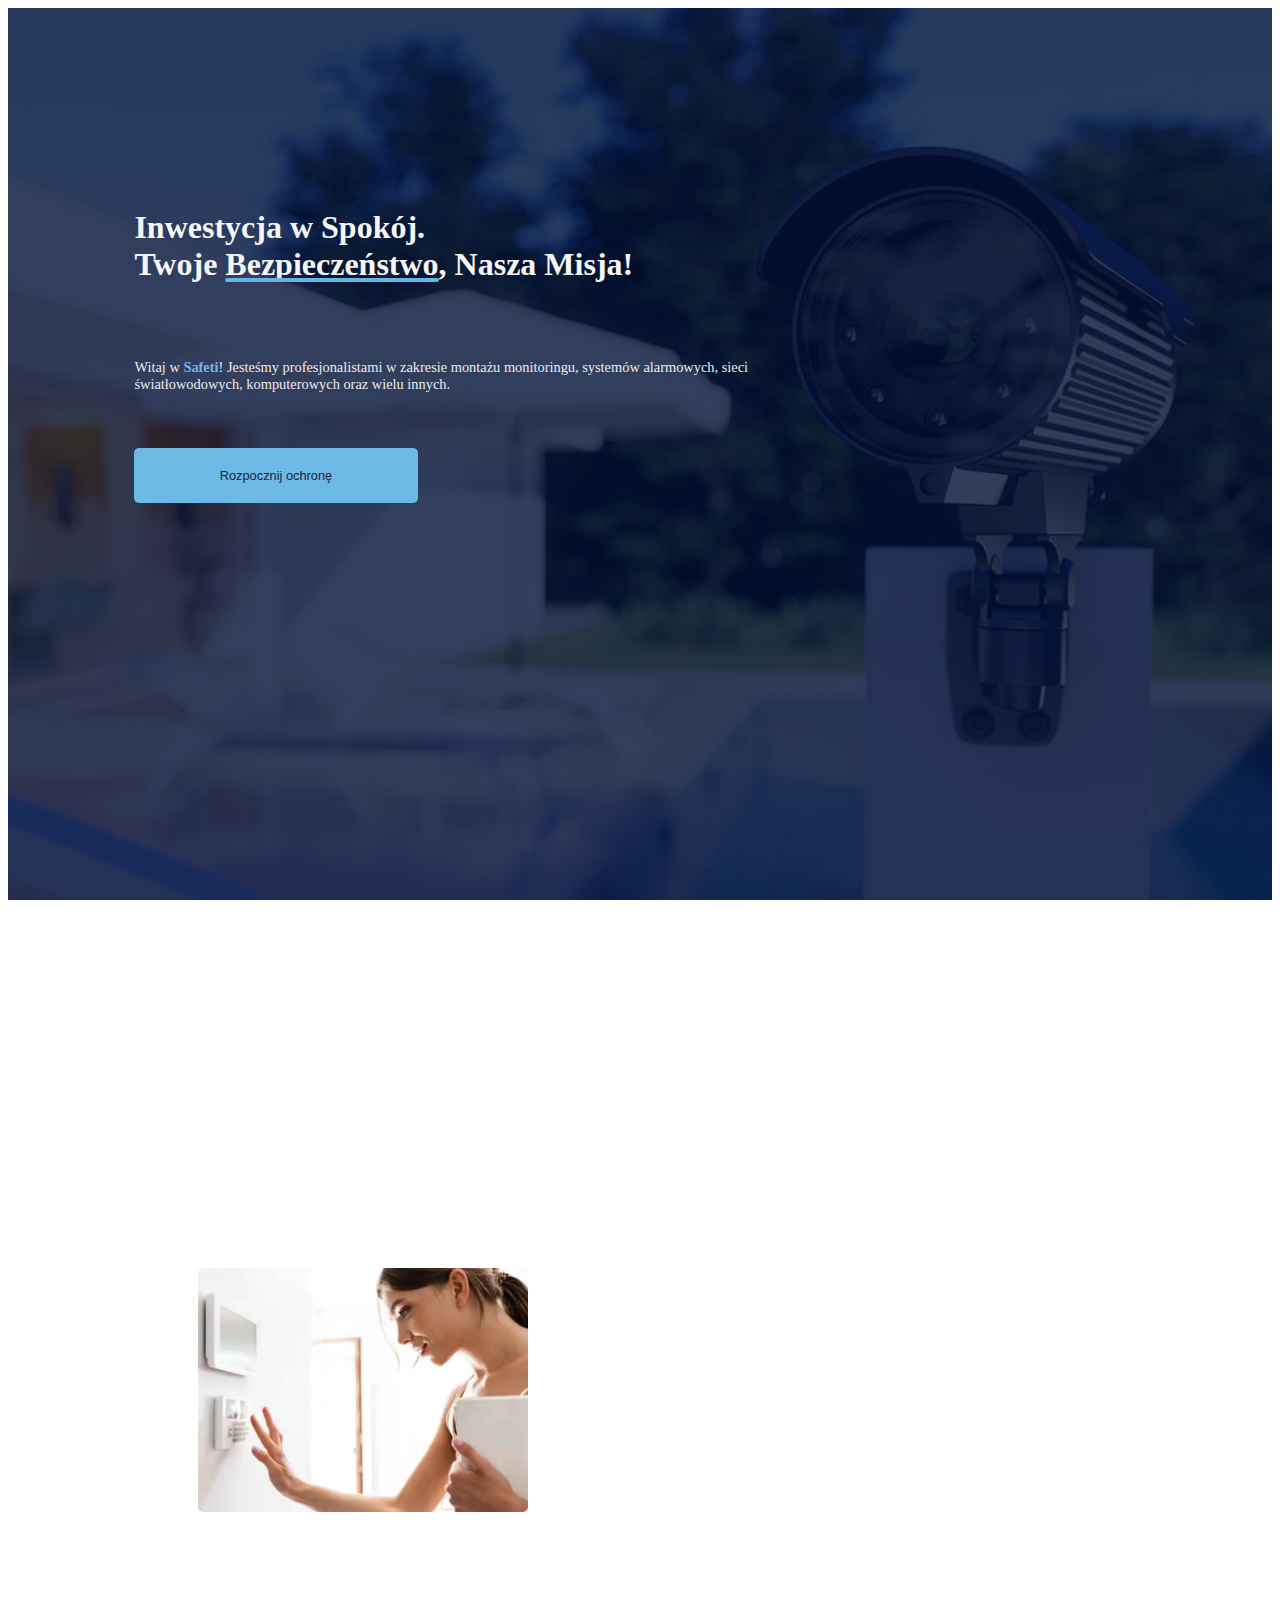
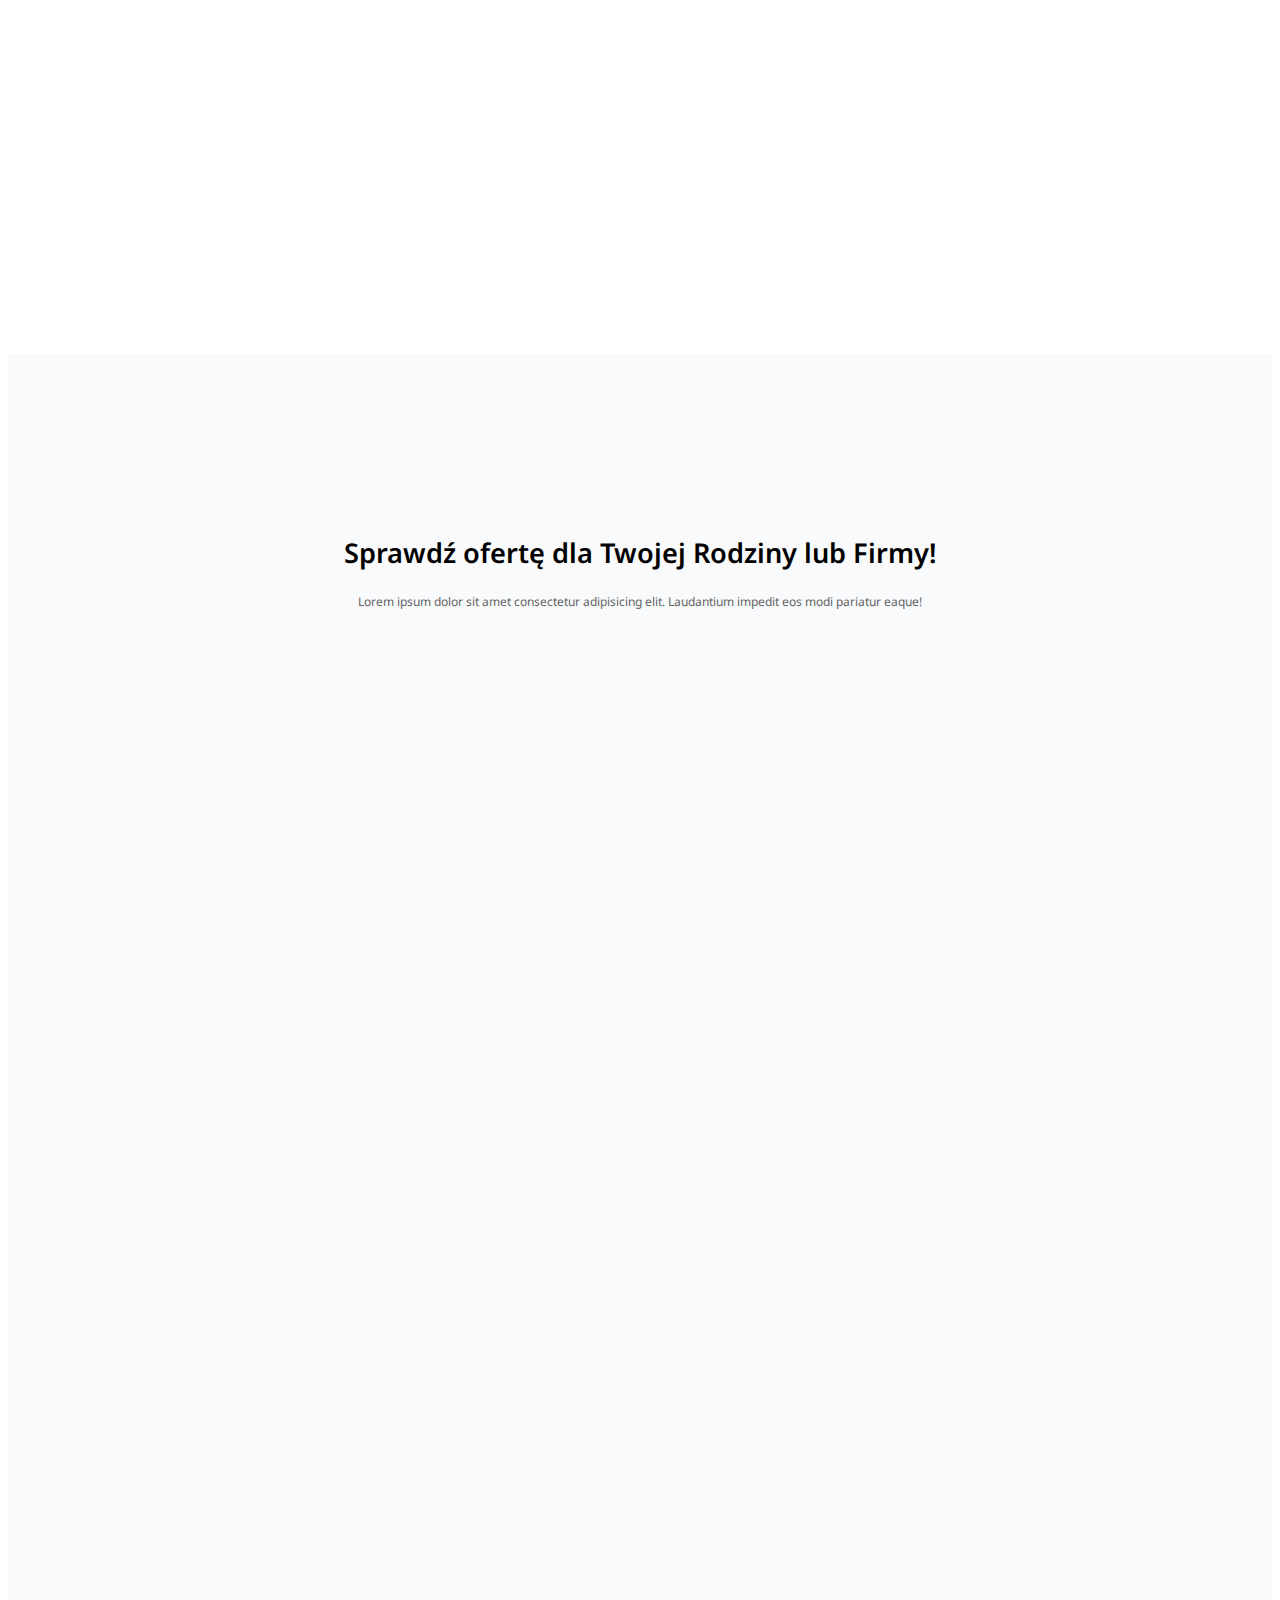
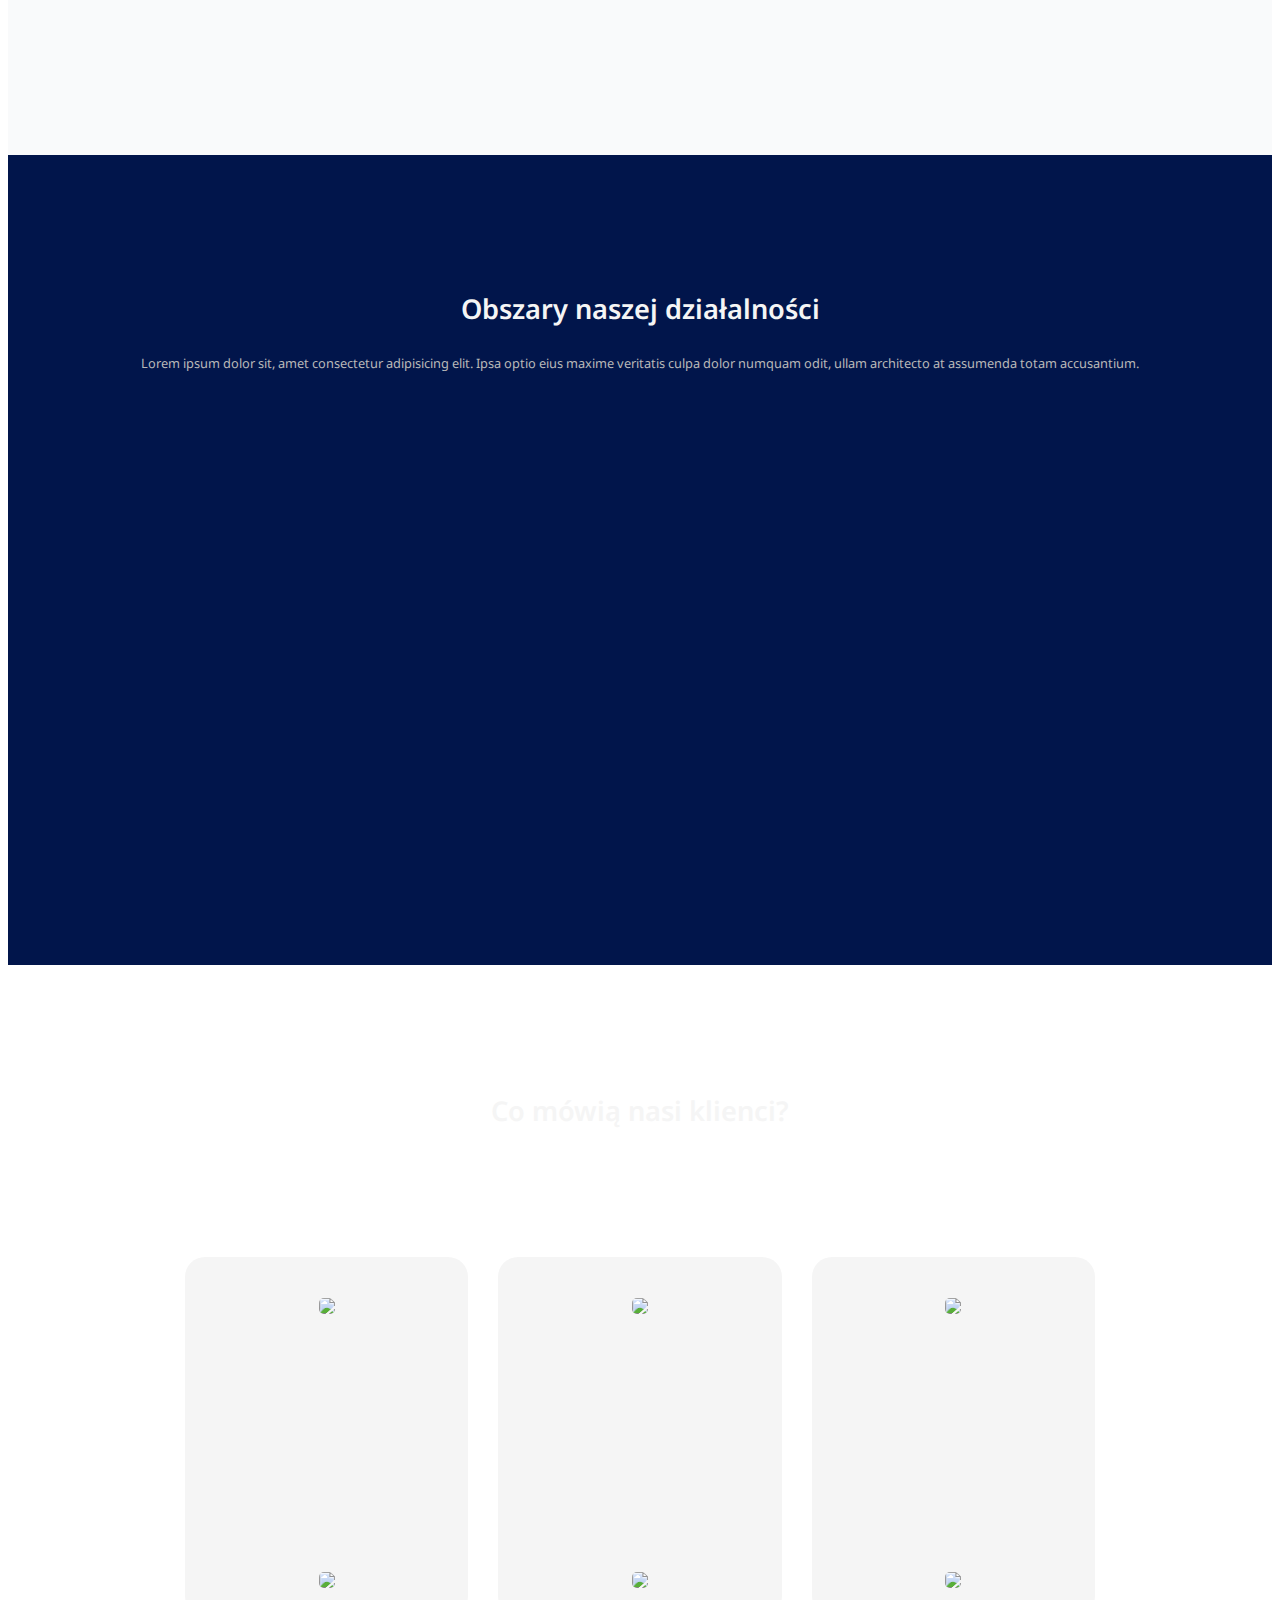
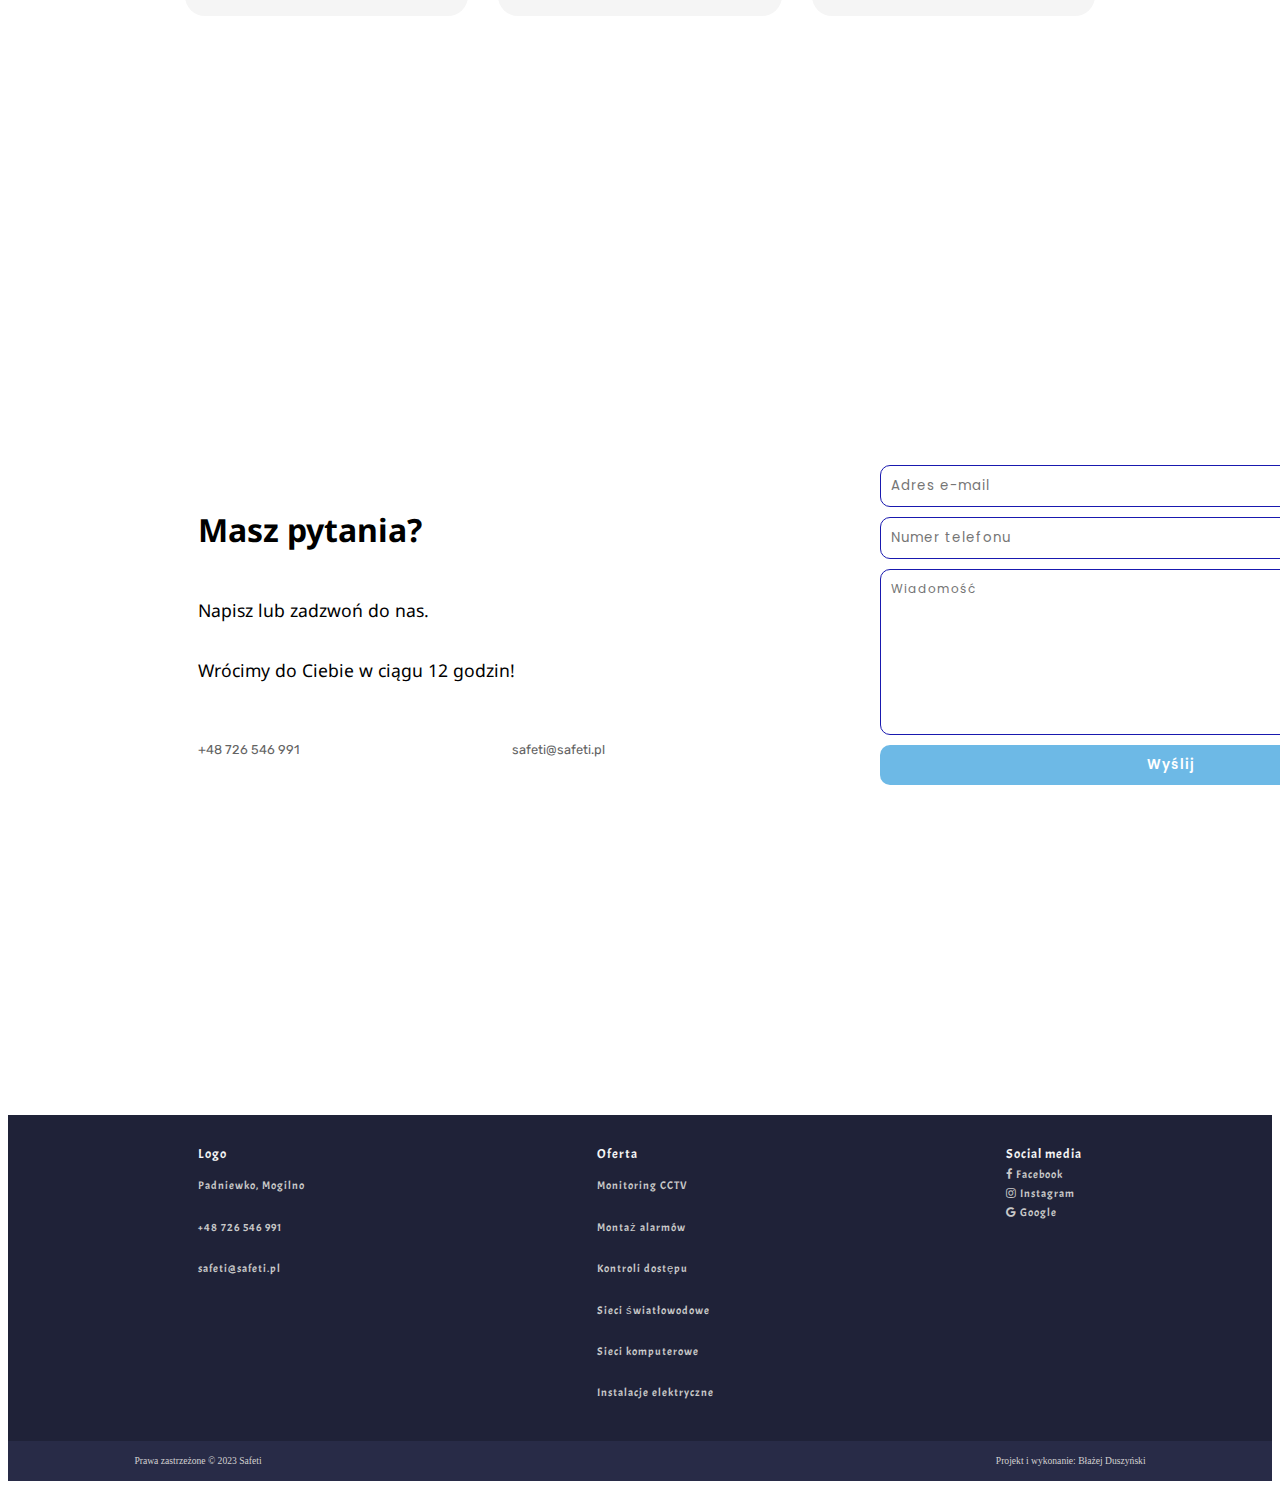
==== commit a27e0b9d: "changed font of footer" ====
--- a/index.html
+++ b/index.html
@@ -48,6 +48,9 @@
     href="https://fonts.googleapis.com/css2?family=Hind+Siliguri:wght@300;400;500;700&family=Lato:wght@300;400;700&family=Lexend+Deca:wght@300;400;500;700&family=Noto+Sans:wght@300;400;500;800&family=Roboto:ital,wght@0,400;0,500;1,500&family=Rubik:ital,wght@0,300;0,500;0,700;1,400&display=swap"
     rel="stylesheet">
   <link href="https://fonts.googleapis.com/css2?family=Poppins&amp;display=swap" rel="stylesheet" />
+  <link rel="preconnect" href="https://fonts.googleapis.com">
+  <link rel="preconnect" href="https://fonts.gstatic.com" crossorigin>
+  <link href="https://fonts.googleapis.com/css2?family=Acme&display=swap" rel="stylesheet">
   <link rel="stylesheet" href="https://cdnjs.cloudflare.com/ajax/libs/font-awesome/4.7.0/css/font-awesome.min.css">
   <script type="module" src="https://unpkg.com/ionicons@5.5.2/dist/ionicons/ionicons.esm.js"></script>
   <script nomodule="" src="https://unpkg.com/ionicons@5.5.2/dist/ionicons/ionicons.js"></script>
--- a/css/footer.css
+++ b/css/footer.css
@@ -1,10 +1,12 @@
 .footer {
     background-color: rgb(31, 34, 56);
     color: whitesmoke;
-    padding: 10px 15%;
+    padding: 30px 15%;
     font-size: 0.7em;
     display: flex;
     justify-content: space-between;
+    font-family: 'Acme', sans-serif;
+    letter-spacing: 1px;
 }
 
 .footer>div {
@@ -15,9 +17,8 @@
 
 .footer>div>header {
     font-size: 1.2em;
-    font-weight: 600;
 }
 
 .footer>div>p, .footer>div>a {
-    color: rgb(216, 216, 216);
+    color: rgb(201, 201, 201);
 }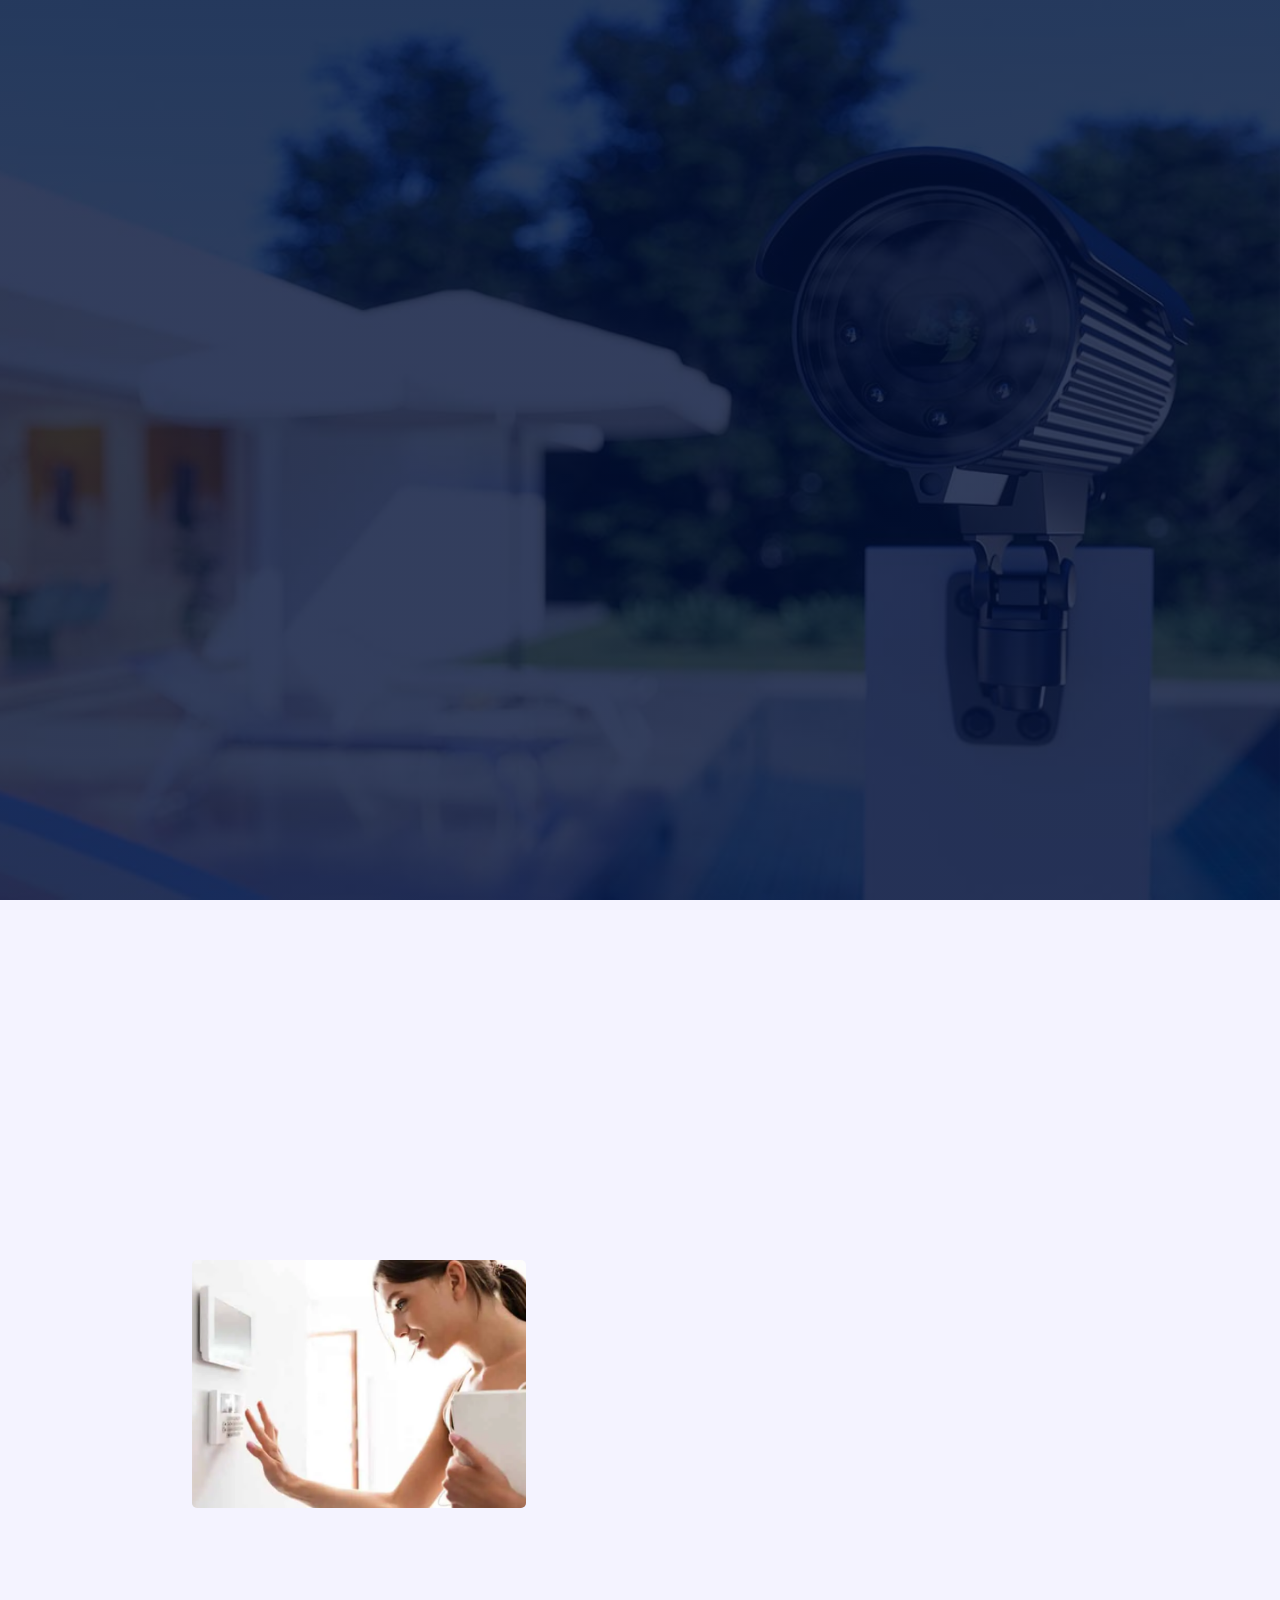
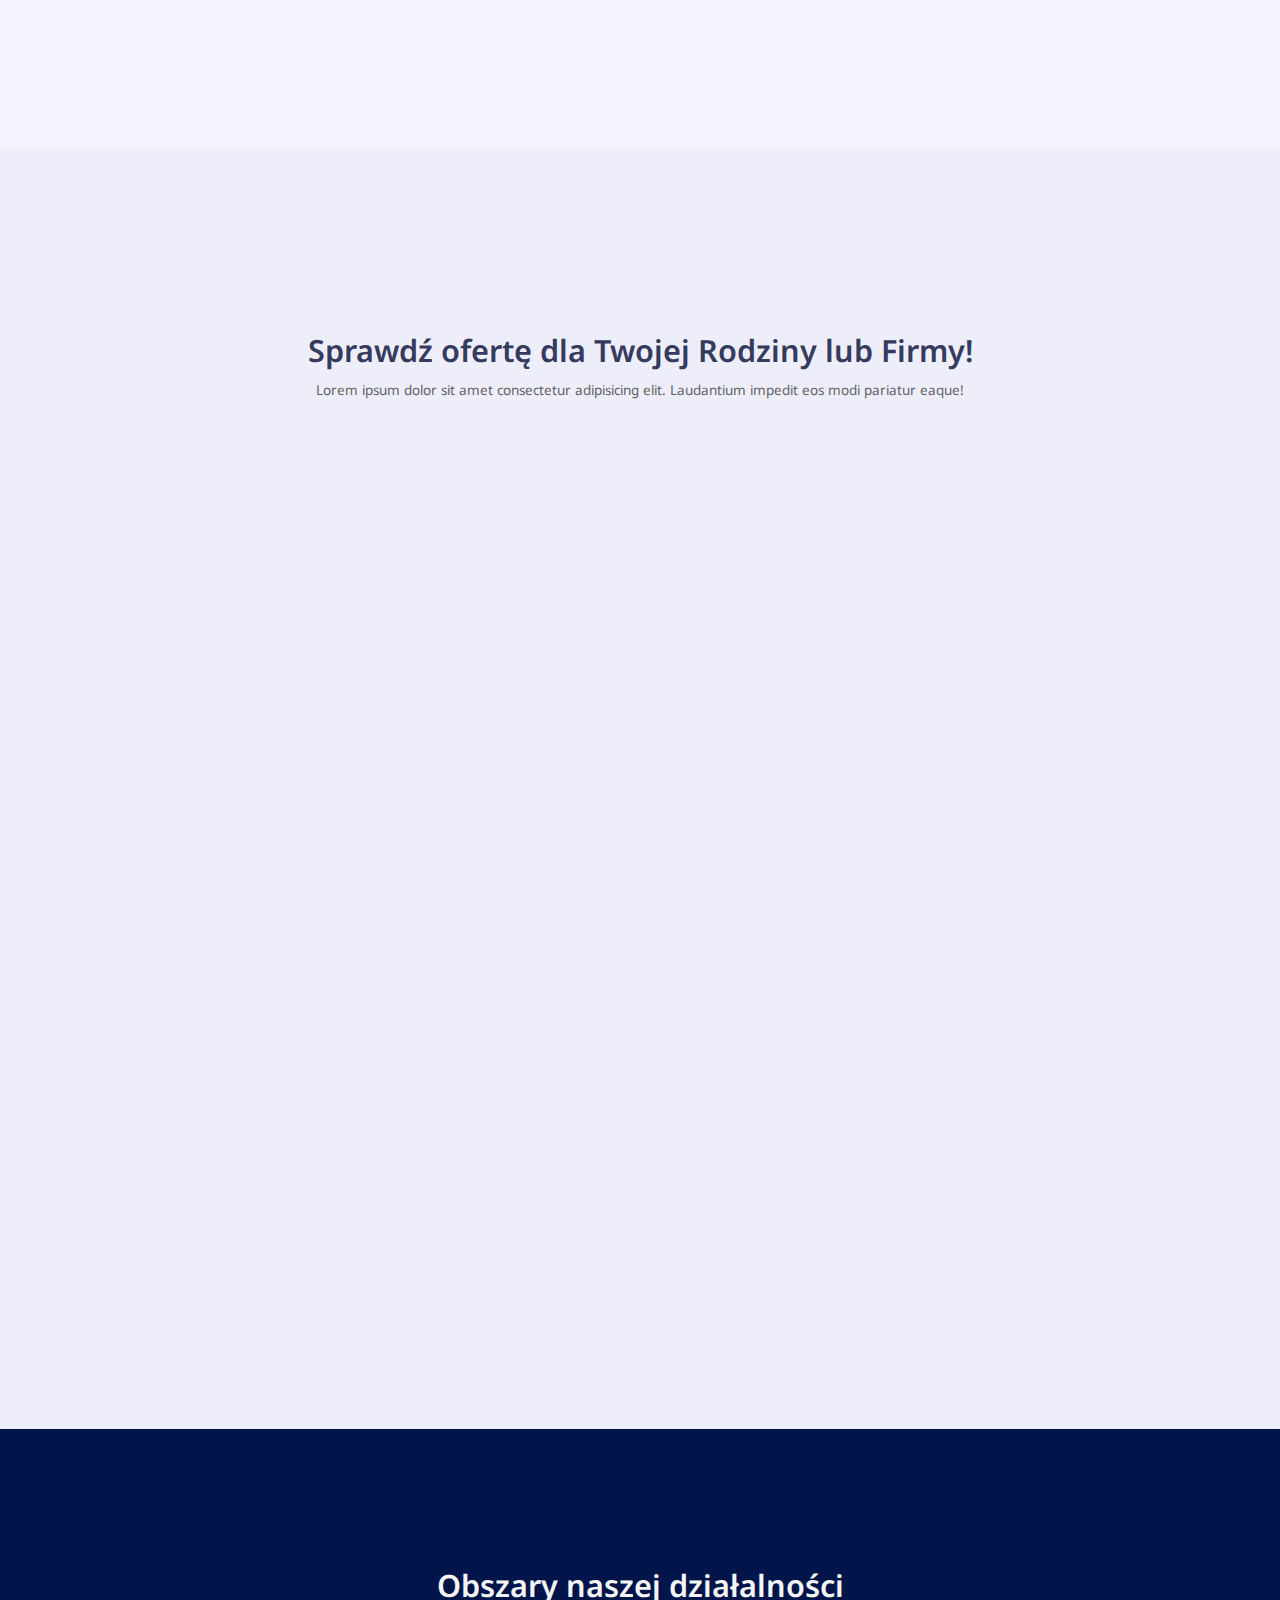
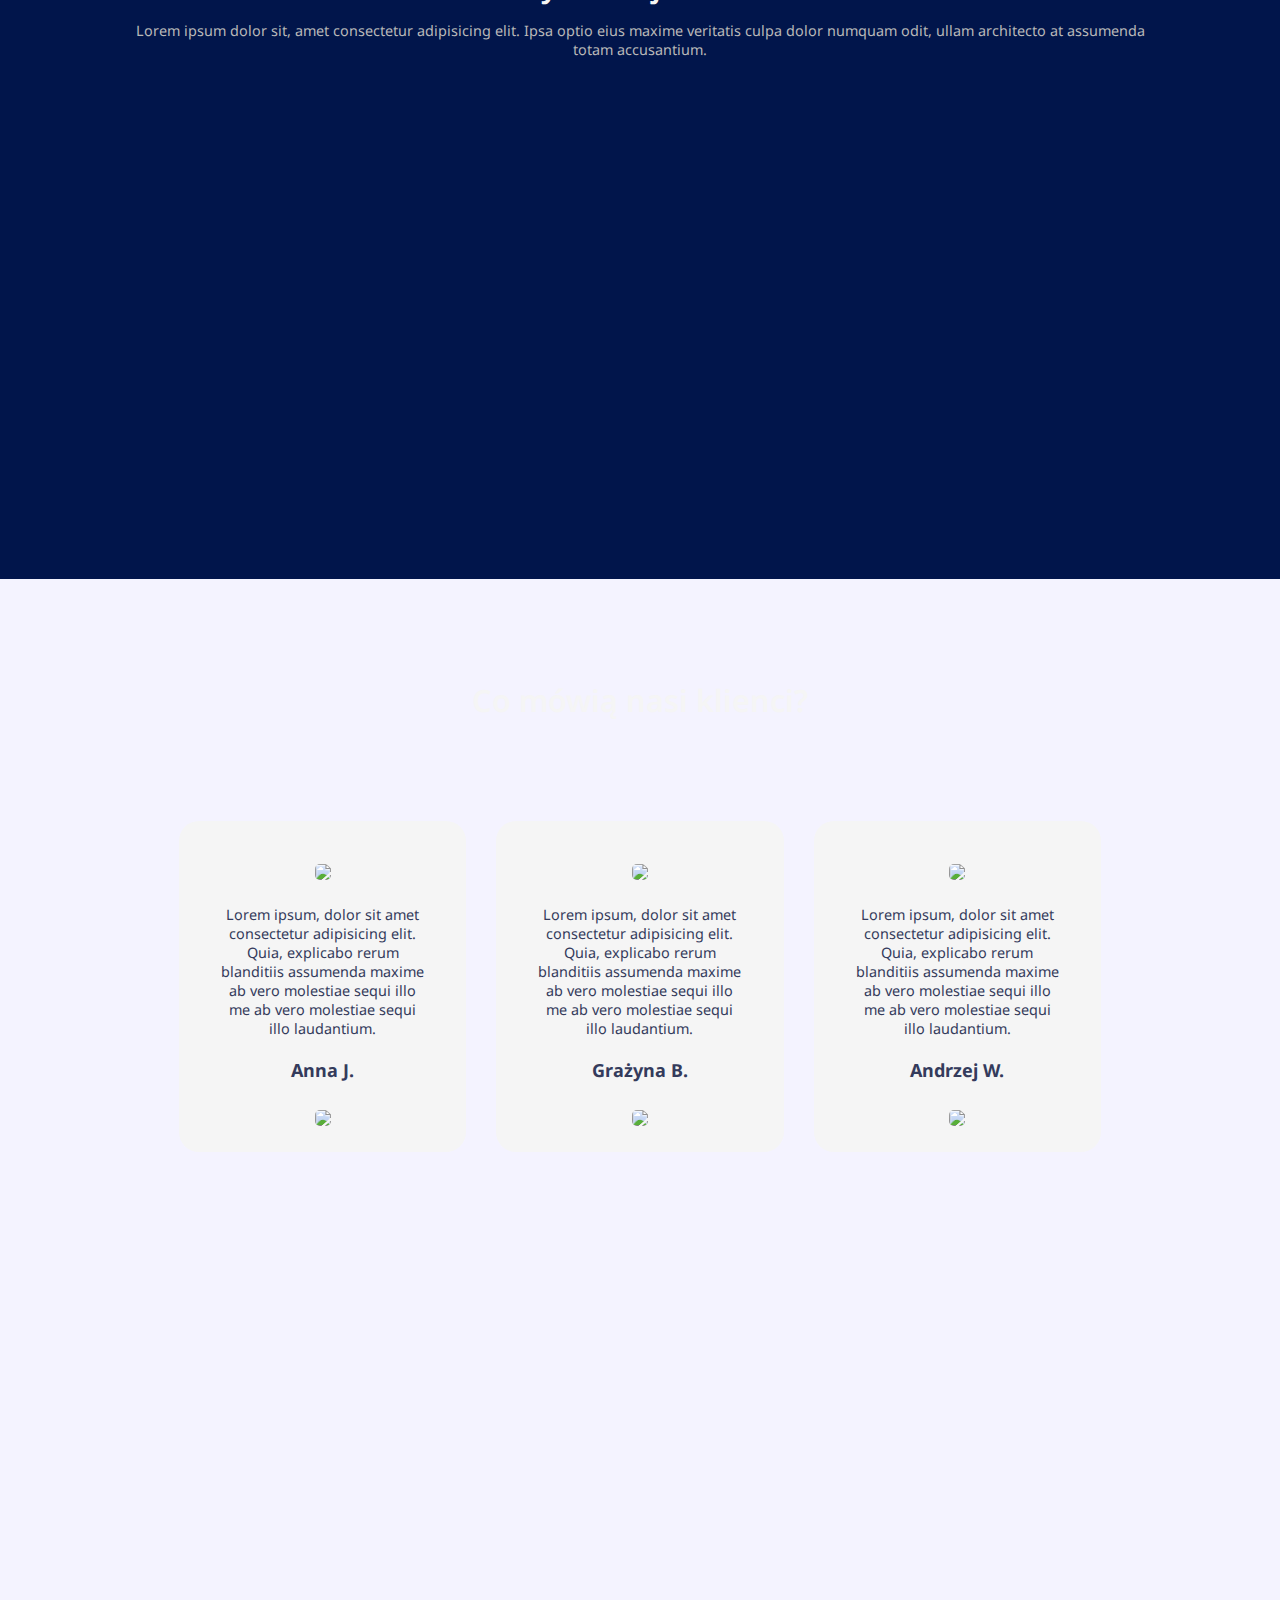
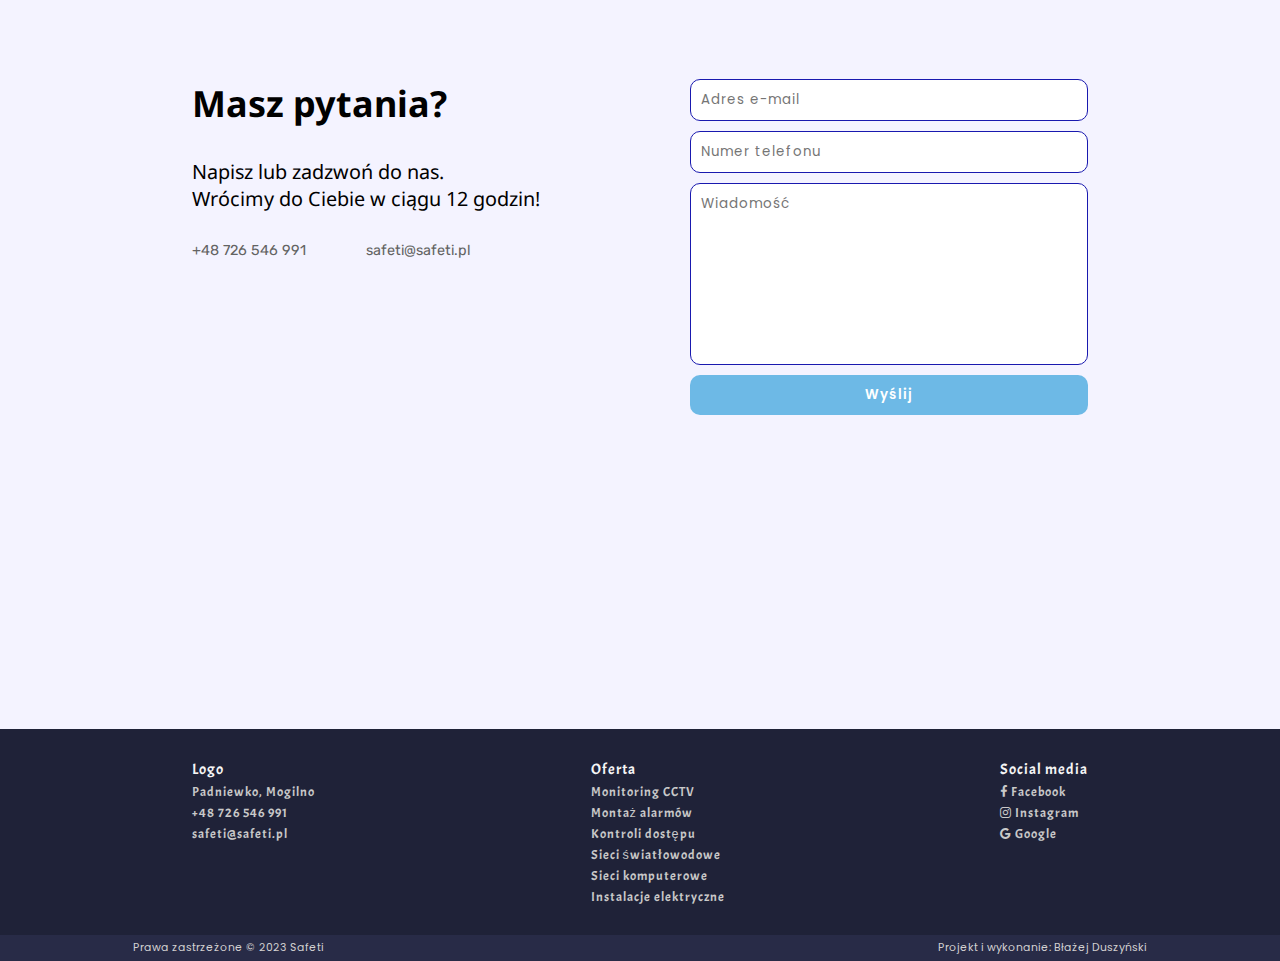
==== commit 22194ad0: "adjusted offer innet HTML" ====
--- a/index.html
+++ b/index.html
@@ -20,40 +20,31 @@
     Safeti - Instalacje teletechniczne, monitoring, alarmy, kontrola dostępu,
     światłowody
   </title>
-  <link rel="preconnect" href="https://fonts.googleapis.com" />
-  <link rel="preconnect" href="https://fonts.gstatic.com" crossorigin="" />
   <link href="https://fonts.googleapis.com/css2?family=Montserrat:wght@300&amp;display=swap" rel="stylesheet" />
-  <link rel="preconnect" href="https://fonts.googleapis.com" />
-  <link rel="preconnect" href="https://fonts.gstatic.com" crossorigin="" />
   <link href="https://fonts.googleapis.com/css2?family=Nunito:wght@700&amp;family=Raleway:wght@200&amp;display=swap"
     rel="stylesheet" />
   <link href="https://fonts.googleapis.com/css2?family=Nunito:wght@900&amp;family=Raleway:wght@200&amp;display=swap"
     rel="stylesheet" />
-  <link rel="preconnect" href="https://fonts.googleapis.com" />
-  <link rel="preconnect" href="https://fonts.gstatic.com" crossorigin="" />
   <link
     href="https://fonts.googleapis.com/css2?family=Nunito:wght@700&amp;family=Quicksand:wght@300&amp;family=Raleway:wght@200&amp;display=swap"
     rel="stylesheet" />
   <link
     href="https://fonts.googleapis.com/css2?family=Nunito:wght@700&amp;family=Quicksand:wght@900&amp;family=Raleway:wght@200&amp;display=swap"
     rel="stylesheet" />
-  <link rel="preconnect" href="https://fonts.googleapis.com" />
-  <link rel="preconnect" href="https://fonts.gstatic.com" crossorigin="" />
   <style>
     @import url("https://fonts.googleapis.com/css2?family=Lato:wght@300&display=swap");
   </style>
-  <link rel="preconnect" href="https://fonts.googleapis.com">
-  <link rel="preconnect" href="https://fonts.gstatic.com" crossorigin>
   <link
     href="https://fonts.googleapis.com/css2?family=Hind+Siliguri:wght@300;400;500;700&family=Lato:wght@300;400;700&family=Lexend+Deca:wght@300;400;500;700&family=Noto+Sans:wght@300;400;500;800&family=Roboto:ital,wght@0,400;0,500;1,500&family=Rubik:ital,wght@0,300;0,500;0,700;1,400&display=swap"
     rel="stylesheet">
   <link href="https://fonts.googleapis.com/css2?family=Poppins&amp;display=swap" rel="stylesheet" />
   <link rel="preconnect" href="https://fonts.googleapis.com">
   <link rel="preconnect" href="https://fonts.gstatic.com" crossorigin>
-  <link href="https://fonts.googleapis.com/css2?family=Acme&display=swap" rel="stylesheet">
+  <link
+    href="https://fonts.googleapis.com/css2?family=Acme&family=Plus+Jakarta+Sans:wght@400;600;700&family=Sora:wght@300;400;700&family=Source+Sans+3:ital,wght@0,300;0,500;1,600&display=swap"
+    rel="stylesheet">
   <link rel="stylesheet" href="https://cdnjs.cloudflare.com/ajax/libs/font-awesome/4.7.0/css/font-awesome.min.css">
   <script type="module" src="https://unpkg.com/ionicons@5.5.2/dist/ionicons/ionicons.esm.js"></script>
-  <script nomodule="" src="https://unpkg.com/ionicons@5.5.2/dist/ionicons/ionicons.js"></script>
   <script src="https://cdnjs.cloudflare.com/ajax/libs/gsap/3.12.2/gsap.min.js"></script>
   <script src="https://cdnjs.cloudflare.com/ajax/libs/gsap/3.12.2/Flip.min.js"></script>
   <script src="https://cdnjs.cloudflare.com/ajax/libs/gsap/3.12.2/ScrollTrigger.min.js"></script>
@@ -94,7 +85,7 @@
       </div>
       <nav class="navbar">
         <p class="hero__logo">Logo</p>
-        <ul>
+        <ul class="navbar__menu">
           <li><a>O nas</a></li>
           <li><a>Realizacje</a></li>
           <li><a>Oferta</a>
@@ -109,6 +100,11 @@
           </li>
           <li><a>Kontakt</a></li>
         </ul>
+        <div class="navbar__burger">
+          <span class="navbar__burgerBar"></span>
+          <span class="navbar__burgerBar"></span>
+          <span class="navbar__burgerBar"></span>
+        </div>
       </nav>
     </header>
     <div class="hero__container">
--- a/css/style.css
+++ b/css/style.css
@@ -0,0 +1,23 @@
+:root {
+    --main-font-color: rgba(31, 34, 56);
+    --secondary-font-color: #343B5C;
+    --highlighted-font-color: #673FD7;
+}
+
+*, ::after, ::before {
+    margin: 0;
+    padding: 0;
+    box-sizing: border-box;
+    scroll-behavior: smooth;
+}
+
+body {
+    font-size: 18px;
+    font-family: 'Poppins', sans-serif;
+    background: rgb(244, 243, 255);
+}
+
+button {
+    font-family: 'Nunito', sans-serif;
+    font-weight: 600;
+}--- a/css/hero.css
+++ b/css/hero.css
@@ -1,5 +1,5 @@
 .hero {
-    min-height: 120vh;
+    height: 120vh;
     color: whitesmoke;
     background-size: cover;
     background-position: right center;
@@ -9,7 +9,7 @@
 
 .hero__header {
     position: fixed;
-    width: 100%;
+    width: 100vw;
     z-index: 99999;
     opacity: 0;
 }
@@ -44,33 +44,35 @@
     background-color: rgb(31, 34, 56);
     display: flex;
     justify-content: space-between;
+    align-items: center;
 }
 
 .hero__logo {
     padding: 10px;
 }
 
-.navbar ul {
+.navbar__menu {
     display: flex;
     gap: 40px;
     list-style: none;
 }
 
-.navbar ul li {
+.navbar__menu li {
     padding: 10px;
     cursor: pointer;
     position: relative;
 }
 
-.navbar ul li:hover {
-    background-color: rgba(31, 34, 56, 0.945);
-}
-
-.navbar ul li:hover>ul {
+/* .navbar>ul>li:hover {
+    color: rgb(109, 185, 230);
+} */
+
+.navbar__menu li:focus-within>ul,
+.navbar__menu li:hover>ul {
     display: initial;
 }
 
-.navbar ul li ul {
+.navbar__menu li ul {
     background-color: rgb(31, 34, 56);
     position: absolute;
     left: 0;
@@ -82,13 +84,27 @@
     z-index: 99999;
 }
 
-.navbar ul li ul li {
-    width: 100%;
-}
-
-.navbar ul li ul li:hover {
-    width: 100%;
-    background-color: rgba(31, 34, 56, 0.945);
+.navbar__menu li ul li {
+    width: 100%;
+}
+
+.navbar__menu li ul li:hover {
+    width: 100%;
+    color: rgb(109, 185, 230);
+}
+
+.navbar__burger {
+    display: none;
+    flex-direction: column;
+    gap: 7px;
+    width: 30px;
+}
+
+.navbar__burgerBar {
+    background-color: whitesmoke;
+    width: 100%;
+    height: 3px;
+    border-radius: 15px;
 }
 
 .hero__container {
@@ -96,7 +112,7 @@
     justify-content: space-between;
     gap: 30px;
     padding: 20vh 10%;
-    max-width: 80%;
+    width: 80%;
 }
 
 .hero__textContainer {
@@ -109,6 +125,7 @@
 
 .hero__heading {
     font-size: 2em;
+    opacity: 0;
 }
 
 .hero__heading--special {
@@ -129,6 +146,7 @@
 .hero__paragraph {
     font-size: .9em;
     color: rgb(235, 235, 235);
+    opacity: 0;
 }
 
 .hero__button {
@@ -139,10 +157,10 @@
     border-radius: 5px;
     background-color: rgb(109, 185, 230);
     color: rgba(31, 34, 56);
-    /* color: whitesmoke; */
     font-size: 0.8em;
     cursor: pointer;
     transition: all .1s ease-in-out;
+    opacity: 0;
 }
 
 .hero__button:hover {
@@ -186,4 +204,106 @@
         cursor: pointer;
         transition: all .1s ease-in-out;
     }
+}
+
+@media (max-width: 768px) {
+    .hero__companyInfoContainer {
+        flex-direction: column;
+        align-items: center;
+    }
+
+    .hero__container {
+        padding: 20vh 3%;
+        width: 100%;
+    }
+
+    .hero__textContainer {
+        width: 100%;
+        text-align: center;
+        align-items: center;
+        gap: 70px;
+    }
+
+    .hero__heading {
+        font-size: 1.7em;
+    }
+
+    .hero__button {
+        width: 90%;
+        font-size: 0.9em;
+    }
+
+    .hero__companyInfoContainer {
+        font-size: 0.9em;
+    }
+
+    .navbar {
+        font-size: 0.9em;
+        padding: 0 10%;
+        background-color: rgb(31, 34, 56);
+        display: flex;
+        justify-content: space-between;
+        position: absolute;
+        top: 100%;
+        left: 0;
+        right: 0;
+    }
+
+    .navbar__burger {
+        display: flex;
+    }
+
+    .navbar__burger.active .navbar__burgerBar:nth-child(2) {
+        opacity: 0;
+    }
+
+    .navbar__burger.active .navbar__burgerBar:nth-child(1) {
+        transform: translateY(10px) rotate(45deg);
+    }
+
+    .navbar__burger.active .navbar__burgerBar:nth-child(3) {
+        transform: translateY(-10px) rotate(-45deg);
+    }
+
+    .navbar__burgerBar {
+        transition: all 0.2s ease-in-out;
+    }
+
+    .navbar__menu {
+        display: flex;
+        position: fixed;
+        left: -100%;
+        top: 90px;
+        gap: 0;
+        flex-direction: column;
+        width: 100%;
+        transition: 0.3s;
+        text-align: center;
+        background-color: rgb(31, 34, 56);
+    }
+
+    .navbar__menu li {
+        width: 100%;
+    }
+
+    .navbar__menu li ul {
+        position: relative;
+        width: 100%;
+        top: 10px;
+        list-style: none;
+    }
+
+    .navbar__menu.active {
+        left: 0;
+    }
+}
+
+@media (min-width: 576px) {
+    .hero__socialMediaContainer {
+        display: none;
+    }
+
+    .navbar__menu {
+        top: 68px;
+    }
 }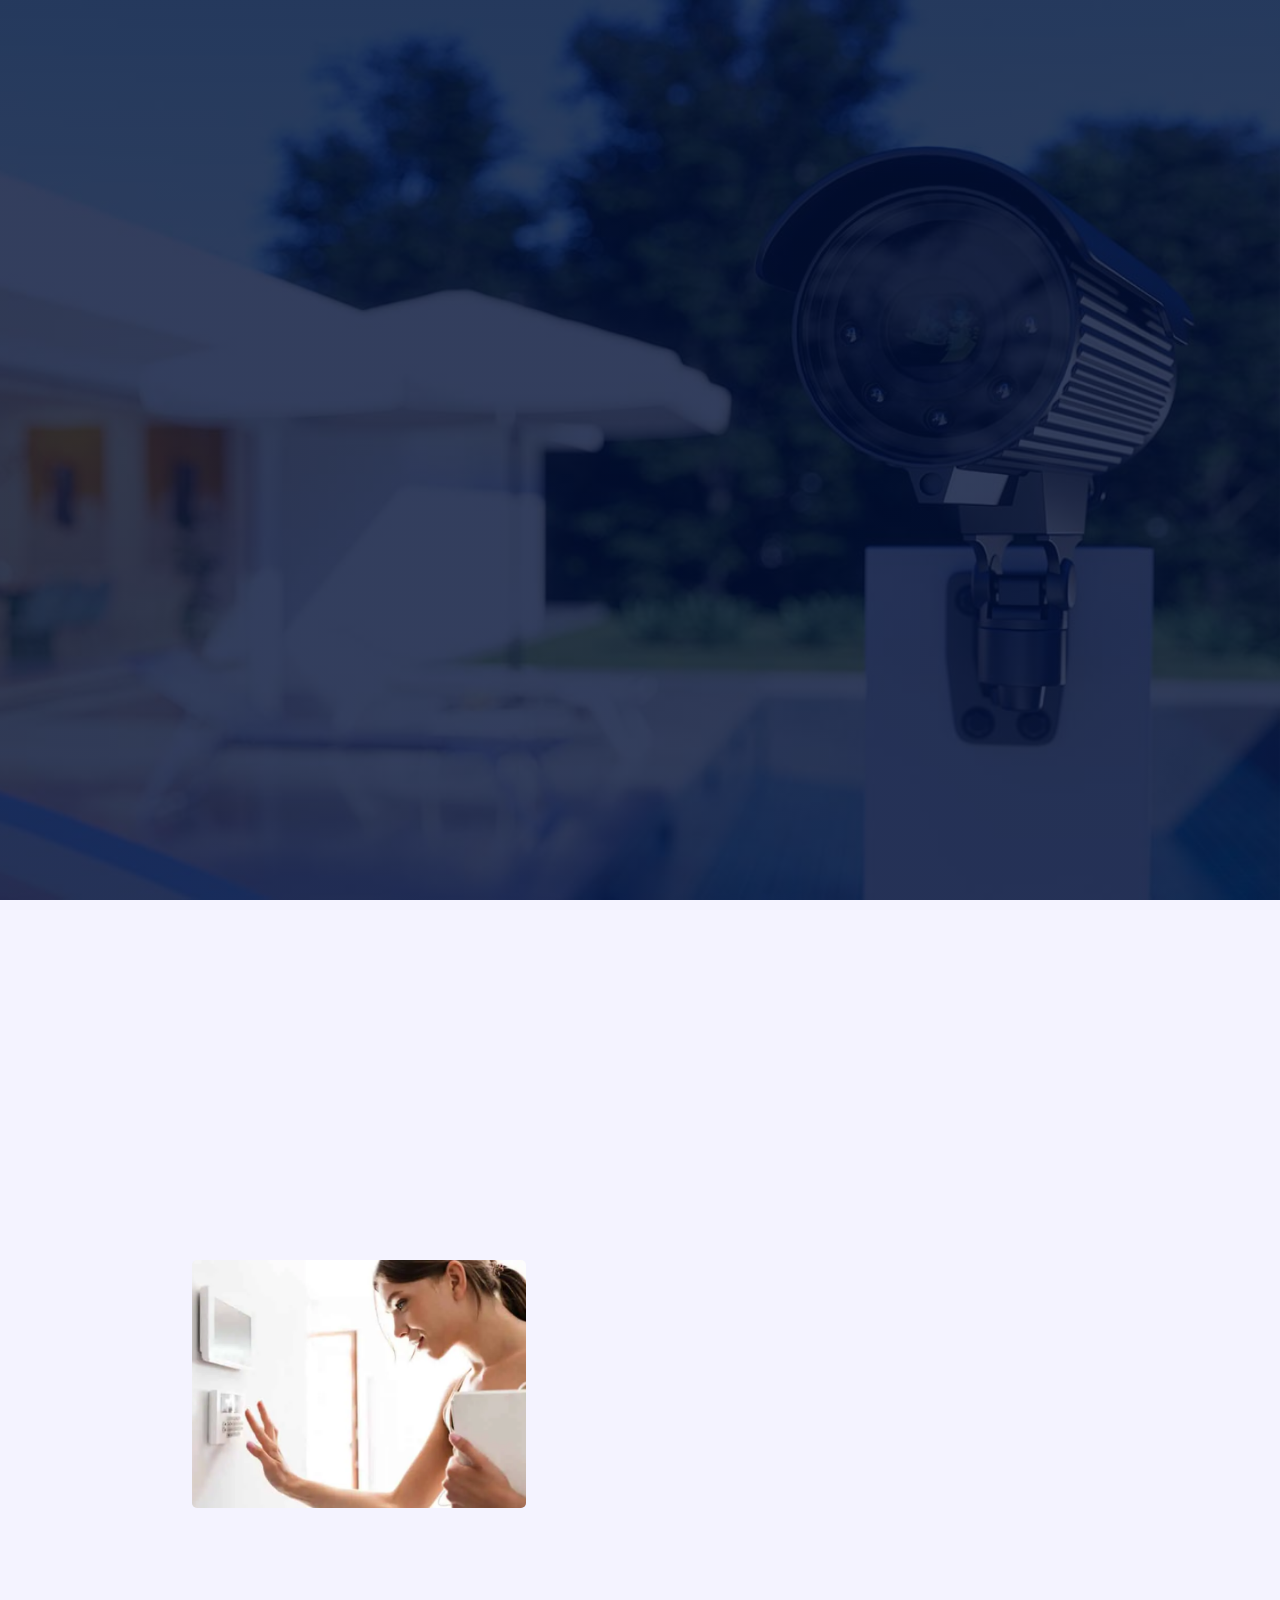
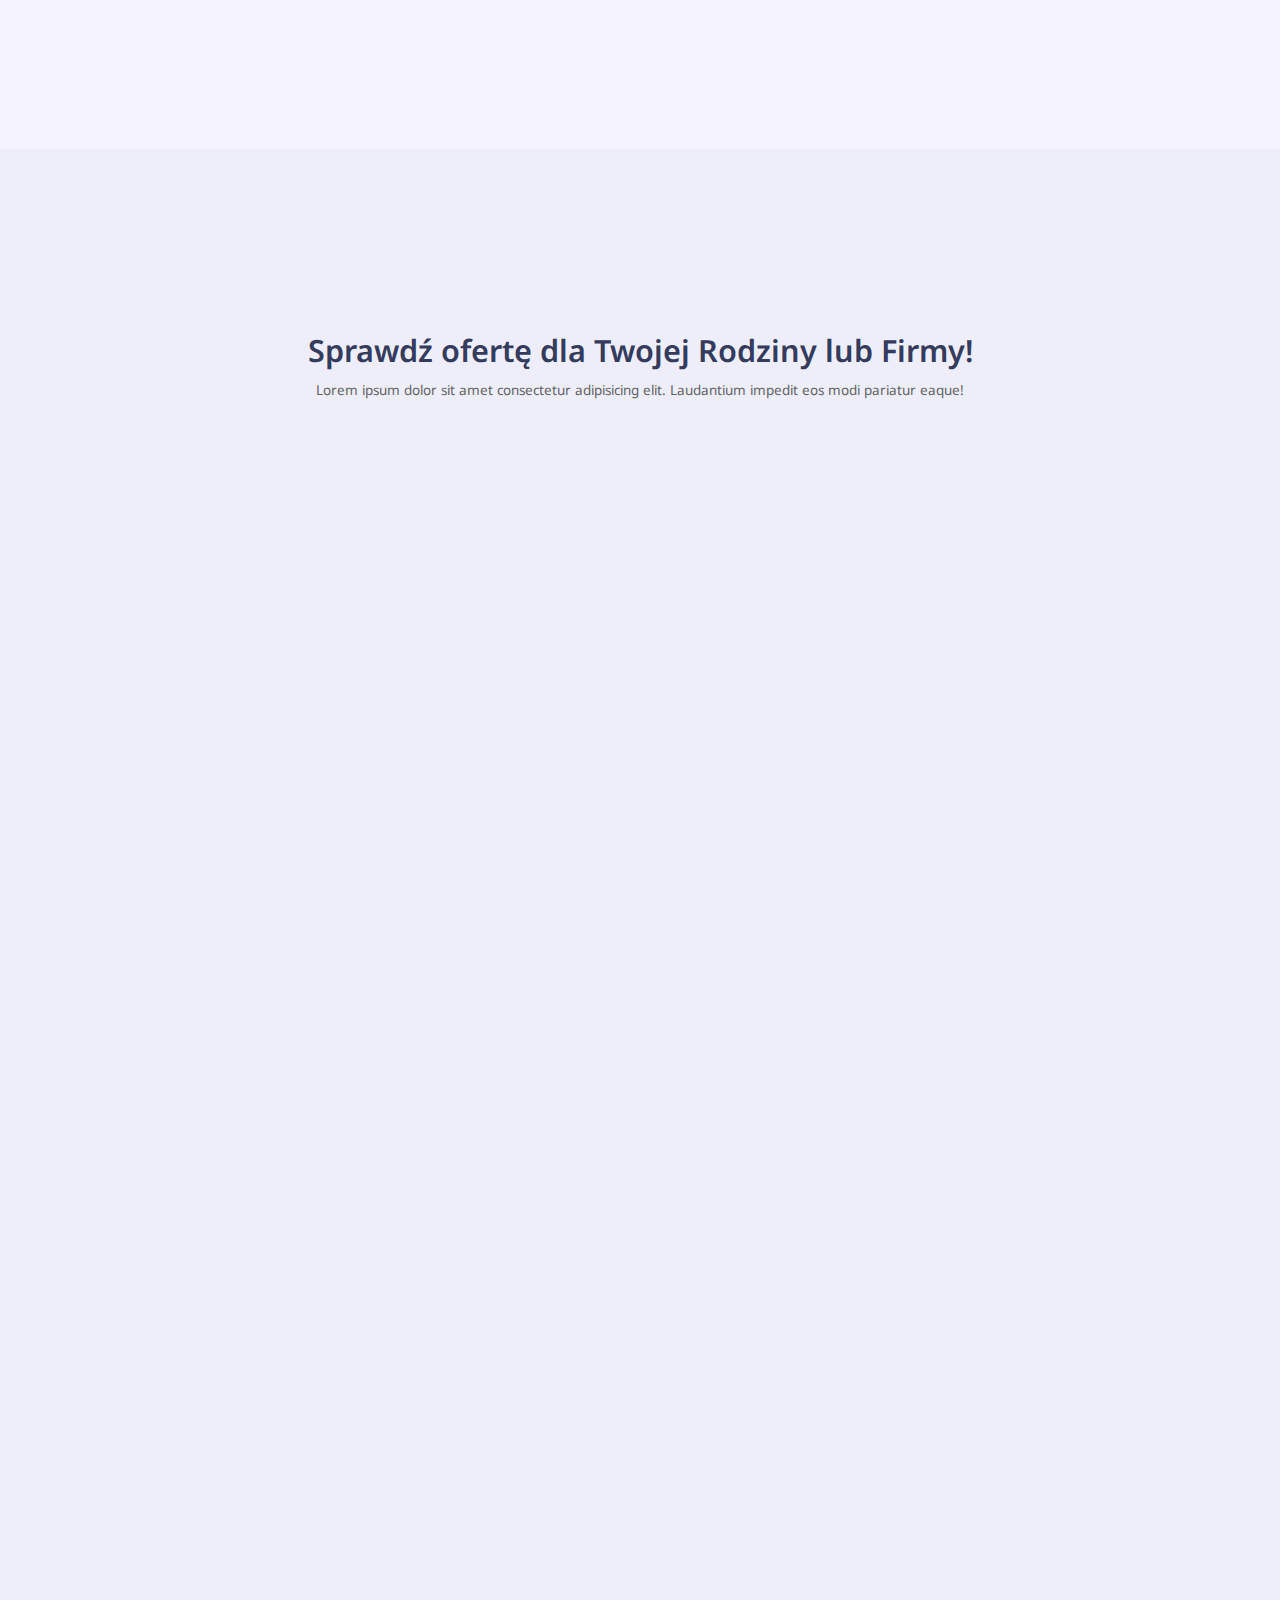
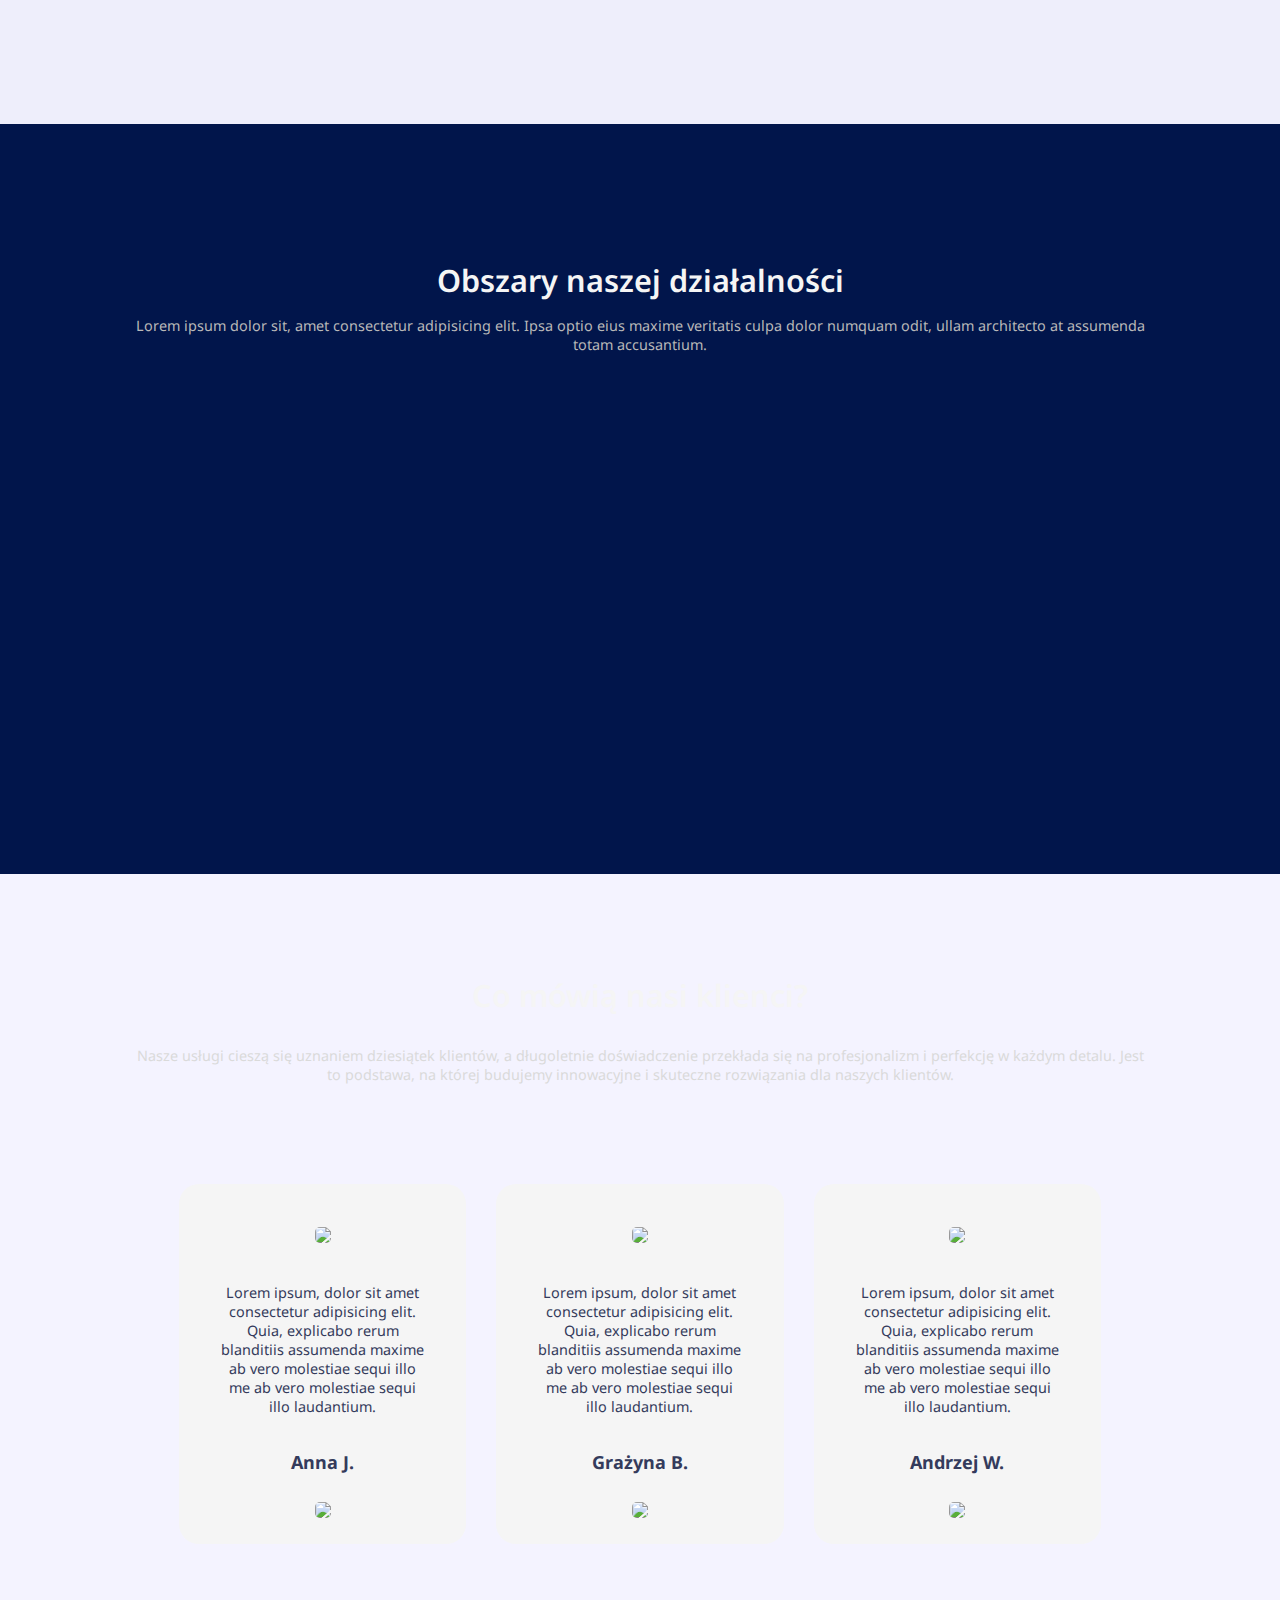
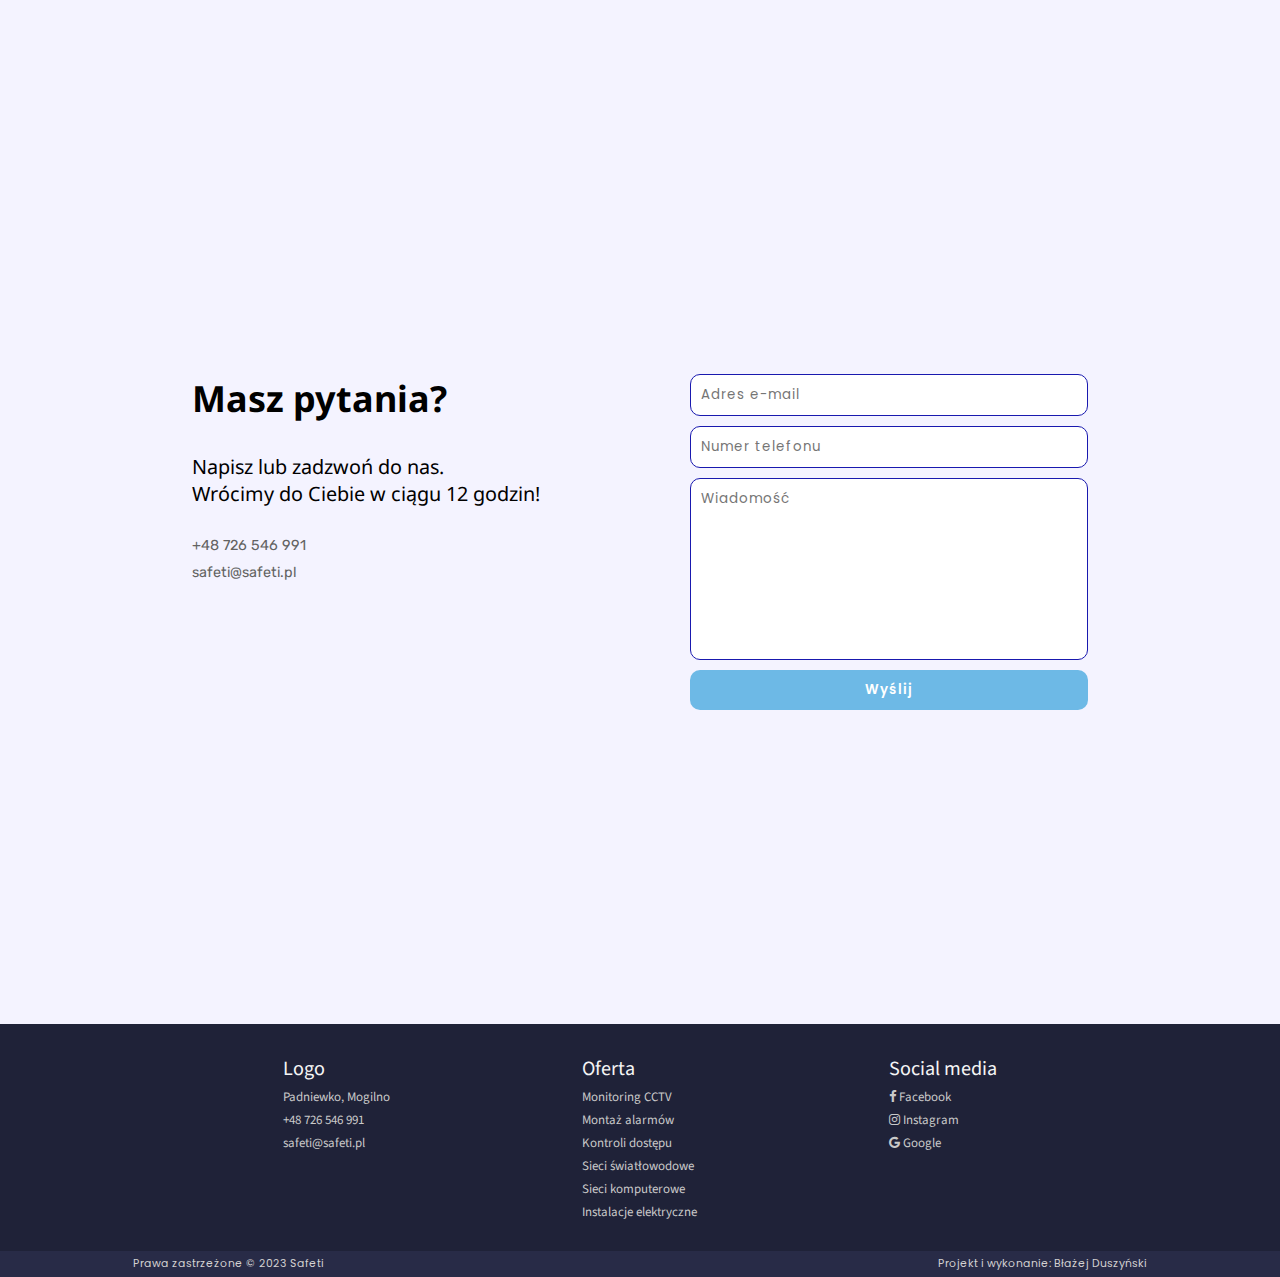
==== commit 99c46f10: "added paragraph to opinions header" ====
--- a/index.html
+++ b/index.html
@@ -265,6 +265,9 @@
   <section class="opinions">
     <div class="opinions__headerContainer">
       <h3>Co mówią nasi klienci?</h3>
+      <p>Nasze usługi cieszą się uznaniem dziesiątek klientów, a długoletnie doświadczenie przekłada się na
+        profesjonalizm i perfekcję w każdym detalu. Jest to podstawa, na której
+        budujemy innowacyjne i skuteczne rozwiązania dla naszych klientów.</p>
     </div>
     <div class="opinions__cardsContainer">
       <div class="opinions__card">
--- a/css/style.css
+++ b/css/style.css
@@ -15,6 +15,7 @@
     font-size: 18px;
     font-family: 'Poppins', sans-serif;
     background: rgb(244, 243, 255);
+    overflow-x: hidden;
 }
 
 button {
--- a/css/offer.css
+++ b/css/offer.css
@@ -1,4 +1,3 @@
-
 .offer {
     padding: 20vh 10%;
     background-color: #1e3f6307;
@@ -26,8 +25,10 @@
 
 .offer__container {
     margin: 50px 0;
+    width: 100%;
     display: grid;
-    grid-template-columns: repeat(3, 1fr);
+    grid-template-columns: repeat(auto-fit, minmax(370px, 1fr));
+    align-content: center;
     gap: 30px;
 }
 
--- a/css/opinions.css
+++ b/css/opinions.css
@@ -13,6 +13,7 @@
     display: flex;
     flex-direction: column;
     align-items: center;
+    gap: 30px;
     padding-top: 100px;
 }
 
@@ -21,24 +22,30 @@
     font-weight: 600;
 }
 
+.opinions__headerContainer>p {
+    font-size: 0.8em;
+    color: rgb(218, 218, 218);
+    text-align: center;
+}
+
 .opinions__cardsContainer {
     max-width: 100%;
     padding: 100px 5% 200px;
-    display: flex;
-    justify-content: center;
+    display: grid;
+    grid-template-columns: repeat(auto-fit, minmax(250px, 1fr));
     gap: 30px;
 }
 
 .opinions__card {
     background-color: whitesmoke;
-    max-height: 70vh;
-    width: 30vw;
+    min-height: 40vh;
     padding: 40px 40px 70px;
     border-radius: 20px;
     display: flex;
     flex-direction: column;
     align-items: center;
     text-align: center;
+    justify-content: space-between;
     gap: 20px;
     position: relative;
 }
@@ -70,4 +77,22 @@
 
 .opinions__pictureContainer img {
     width: 100%;
+}
+
+@media (max-width: 768px) {
+    .opinions {
+        padding: 0 5%;
+    }
+
+    .opinions__headerContainer {
+        text-align: center;
+    }
+
+    .opinions__cardsContainer {
+        gap: 80px;
+    }
+
+    .opinions__cardContent {
+        font-size: 0.9em;
+    }
 }--- a/css/footer.css
+++ b/css/footer.css
@@ -2,11 +2,11 @@
     background-color: rgb(31, 34, 56);
     color: whitesmoke;
     padding: 30px 15%;
-    font-size: 0.7em;
+    font-size: 0.8em;
     display: flex;
-    justify-content: space-between;
-    font-family: 'Acme', sans-serif;
-    letter-spacing: 1px;
+    justify-content: space-around;
+    gap: 10px;
+    font-family: 'Source Sans 3', sans-serif;
 }
 
 .footer>div {
@@ -16,9 +16,22 @@
 }
 
 .footer>div>header {
-    font-size: 1.2em;
+    font-size: 1.4em;
 }
 
 .footer>div>p, .footer>div>a {
     color: rgb(201, 201, 201);
+    font-size: 0.9em;
+}
+
+.footer>div>a {
+    cursor: pointer;
+}
+
+@media (max-width: 768px) {
+    .footer {
+        padding: 30px 5%;
+        display: grid;
+        grid-template-columns: repeat(3, 1fr);
+    }
 }--- a/css/contact.css
+++ b/css/contact.css
@@ -8,7 +8,7 @@
 .contact__formContainer {
     margin: 100px 0;
     display: grid;
-    grid-template-columns: 1fr 1fr;
+    grid-template-columns: repeat(auto-fit, minmax(200px, 1fr));
     gap: 100px;
 }
 
@@ -62,8 +62,8 @@
     margin-top: 30px;
     color: rgb(99, 99, 99);
     display: flex;
-    justify-content: space-between;
-    gap: 20px;
+    flex-direction: column;
+    gap: 10px;
     width: 70%;
     position: relative;
 }
@@ -73,14 +73,14 @@
     font-family: 'Rubik', sans-serif;
 }
 
-/* .contact__info>div::after {
-    content: "";
-    position: absolute;
-    width: 5px;
-    height: 5px;
-    background-color: rgb(109, 185, 230);
-    border-radius: 50%;
-    bottom: 50%;
-    left: 50%;
-    transform: translate(50%, 50%);
-} */+@media (max-width: 768px) {
+    .contact__formContainer {
+        display: flex;
+        flex-direction: column;
+        gap: 40px;
+    }
+
+    .contact__info {
+        min-height: 0vh;
+    }
+}--- a/css/hero.css
+++ b/css/hero.css
@@ -82,6 +82,7 @@
     flex-direction: column;
     gap: 0;
     z-index: 99999;
+    list-style: none;
 }
 
 .navbar__menu li ul li {
@@ -298,7 +299,7 @@
     }
 }
 
-@media (min-width: 576px) {
+@media (max-width: 576px) {
     .hero__socialMediaContainer {
         display: none;
     }
--- a/css/segments.css
+++ b/css/segments.css
@@ -23,7 +23,7 @@
 
 .segments__container {
     display: grid;
-    grid-template-columns: repeat(5, 1fr);
+    grid-template-columns: repeat(auto-fit, minmax(180px, 1fr));
     gap: 30px;
     margin: 50px 0;
     width: 100%;
@@ -53,4 +53,10 @@
 
 .segments__card>h3 {
     font-size: 0.9em;
+}
+
+@media (max-width: 768px) {
+    .segments>header {
+        text-align: center;
+    }
 }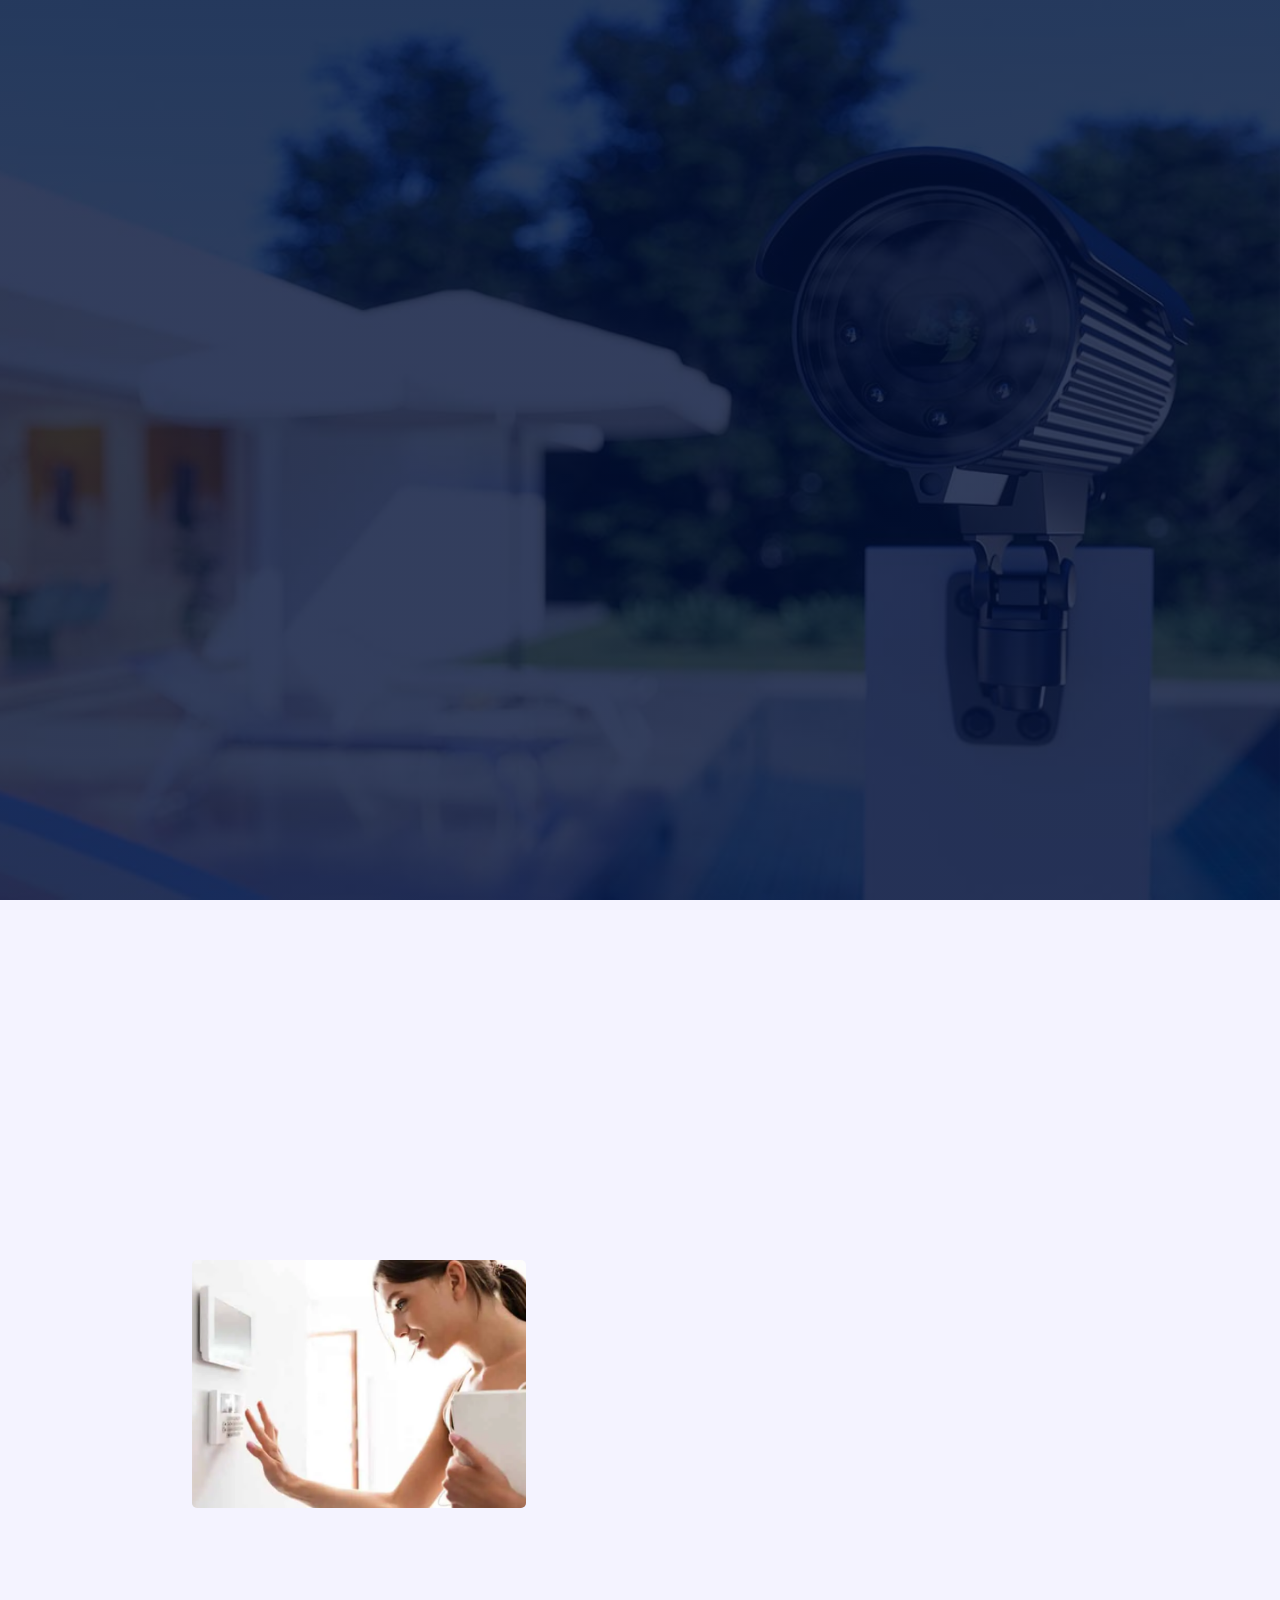
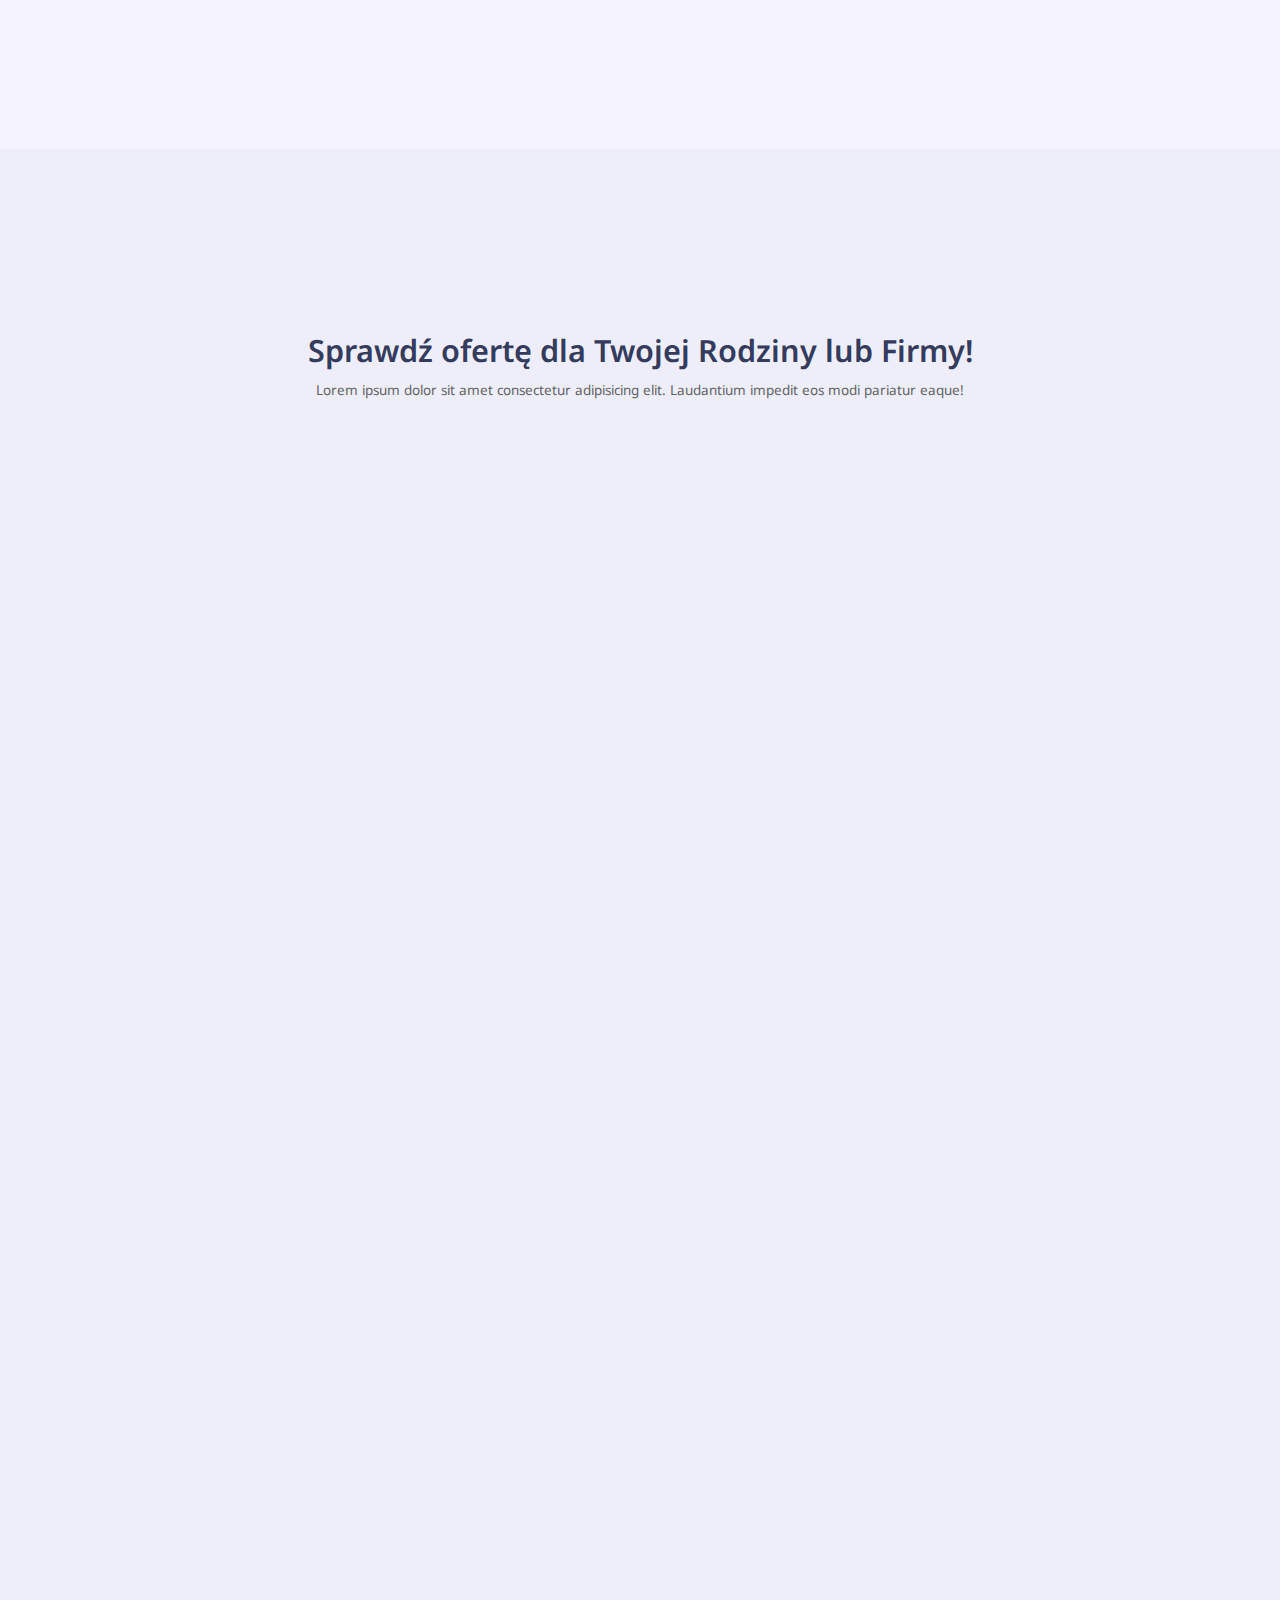
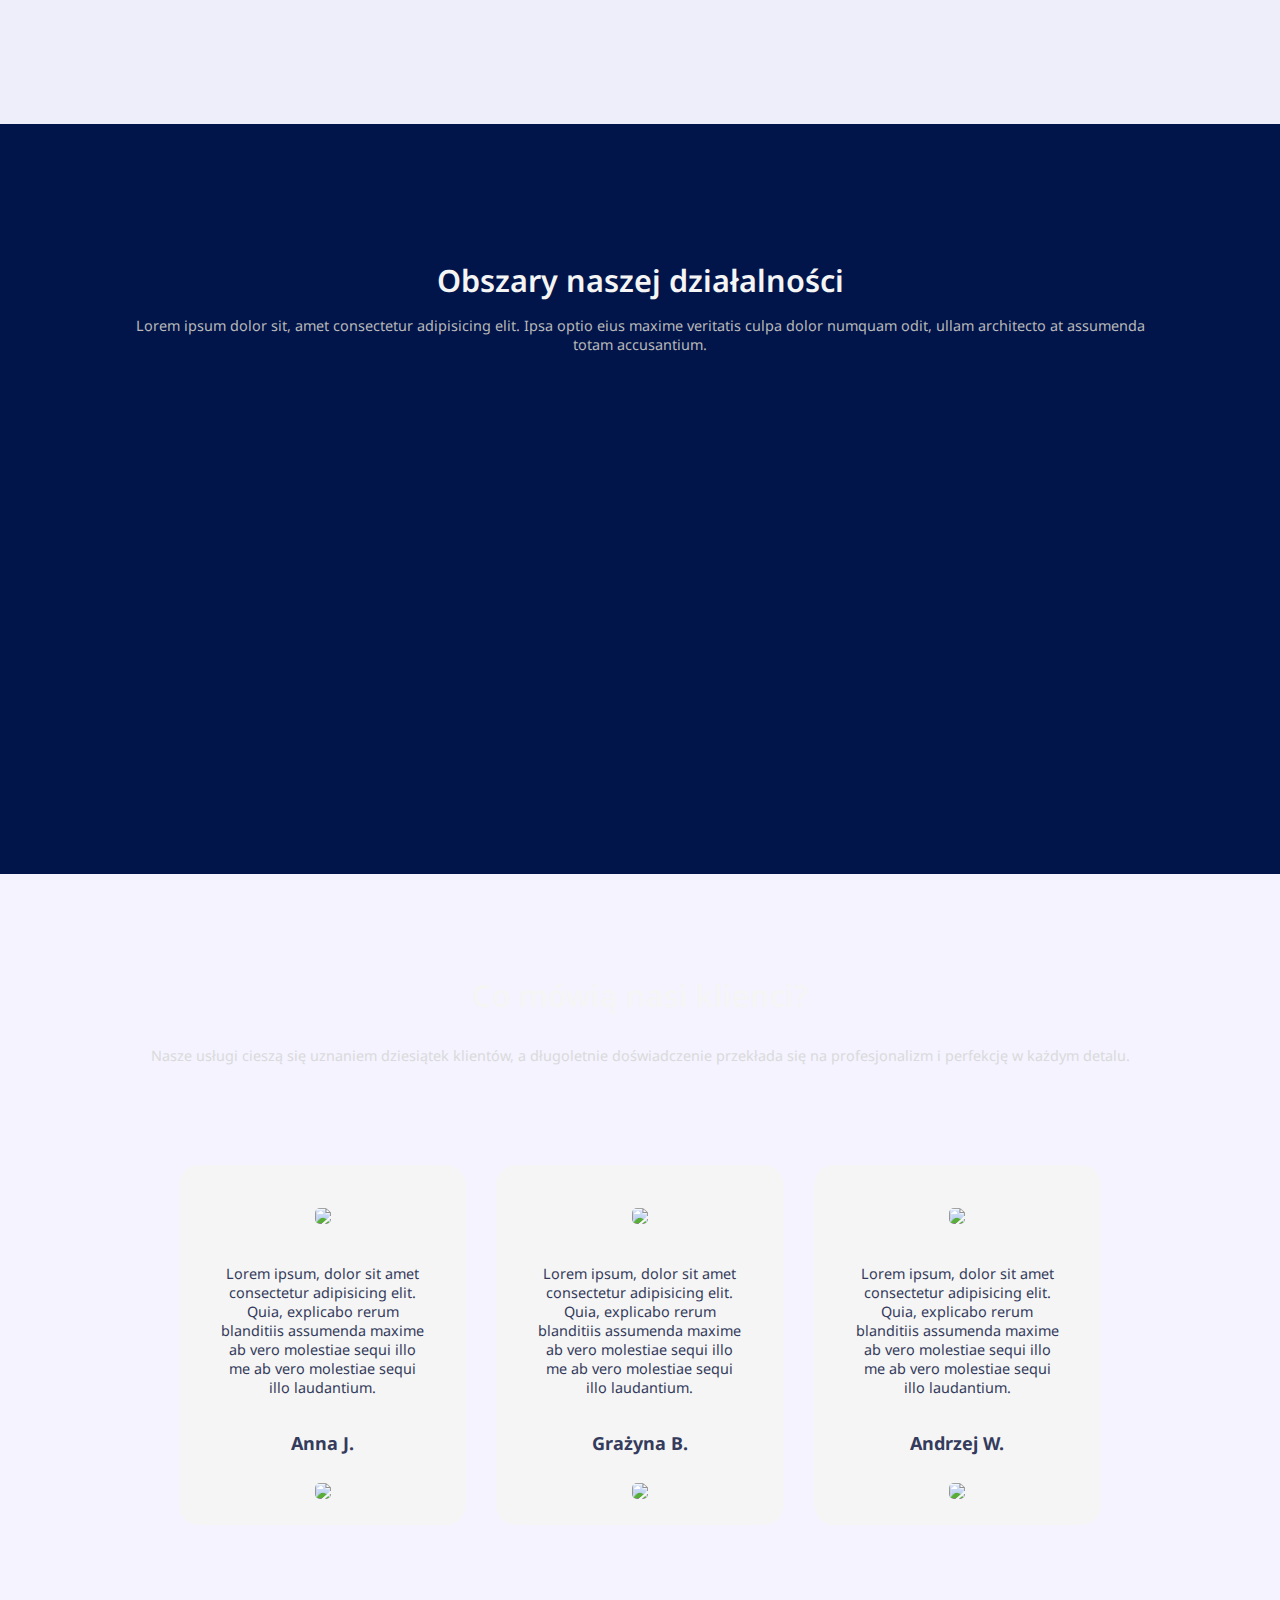
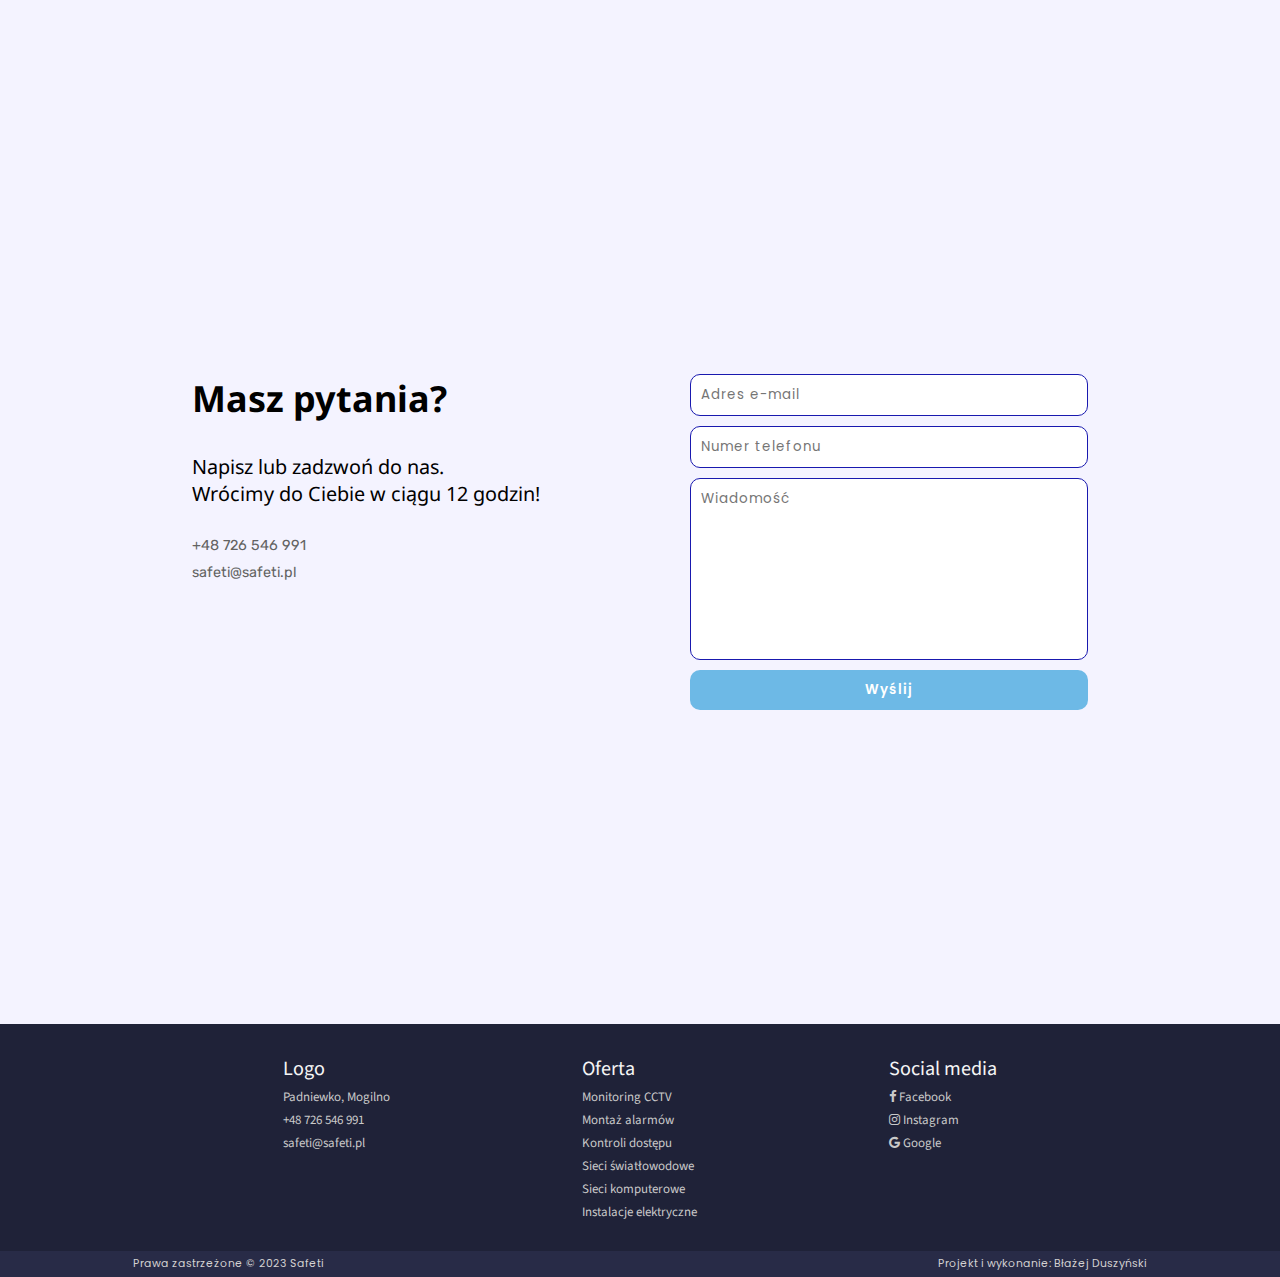
==== commit b875a637: "changed font of hero__textContainer" ====
--- a/index.html
+++ b/index.html
@@ -36,6 +36,9 @@
   </style>
   <link
     href="https://fonts.googleapis.com/css2?family=Hind+Siliguri:wght@300;400;500;700&family=Lato:wght@300;400;700&family=Lexend+Deca:wght@300;400;500;700&family=Noto+Sans:wght@300;400;500;800&family=Roboto:ital,wght@0,400;0,500;1,500&family=Rubik:ital,wght@0,300;0,500;0,700;1,400&display=swap"
+    rel="stylesheet">
+  <link
+    href="https://fonts.googleapis.com/css2?family=B612:wght@400;700&family=Fredoka:wght@300;500;600&family=K2D:wght@300;400;700;800&family=Oxygen:wght@400;700&display=swap"
     rel="stylesheet">
   <link href="https://fonts.googleapis.com/css2?family=Poppins&amp;display=swap" rel="stylesheet" />
   <link rel="preconnect" href="https://fonts.googleapis.com">
@@ -117,7 +120,7 @@
           monitoringu, systemów
           alarmowych,
           sieci światłowodowych, komputerowych oraz wielu innych.</p>
-        <button class="button hero__button">Rozpocznij ochronę</button>
+        <button class="button hero__button">Sprawdź ofertę</button>
       </div>
     </div>
   </div>
@@ -266,8 +269,7 @@
     <div class="opinions__headerContainer">
       <h3>Co mówią nasi klienci?</h3>
       <p>Nasze usługi cieszą się uznaniem dziesiątek klientów, a długoletnie doświadczenie przekłada się na
-        profesjonalizm i perfekcję w każdym detalu. Jest to podstawa, na której
-        budujemy innowacyjne i skuteczne rozwiązania dla naszych klientów.</p>
+        profesjonalizm i perfekcję w każdym detalu.</p>
     </div>
     <div class="opinions__cardsContainer">
       <div class="opinions__card">
--- a/css/hero.css
+++ b/css/hero.css
@@ -119,9 +119,9 @@
 .hero__textContainer {
     display: flex;
     flex-direction: column;
-    flex-basis: 1;
     gap: 40px;
     width: 70%;
+    font-family: 'Oxygen', sans-serif;
 }
 
 .hero__heading {
@@ -148,6 +148,7 @@
     font-size: .9em;
     color: rgb(235, 235, 235);
     opacity: 0;
+    font-family: 'Lato', sans-serif;
 }
 
 .hero__button {
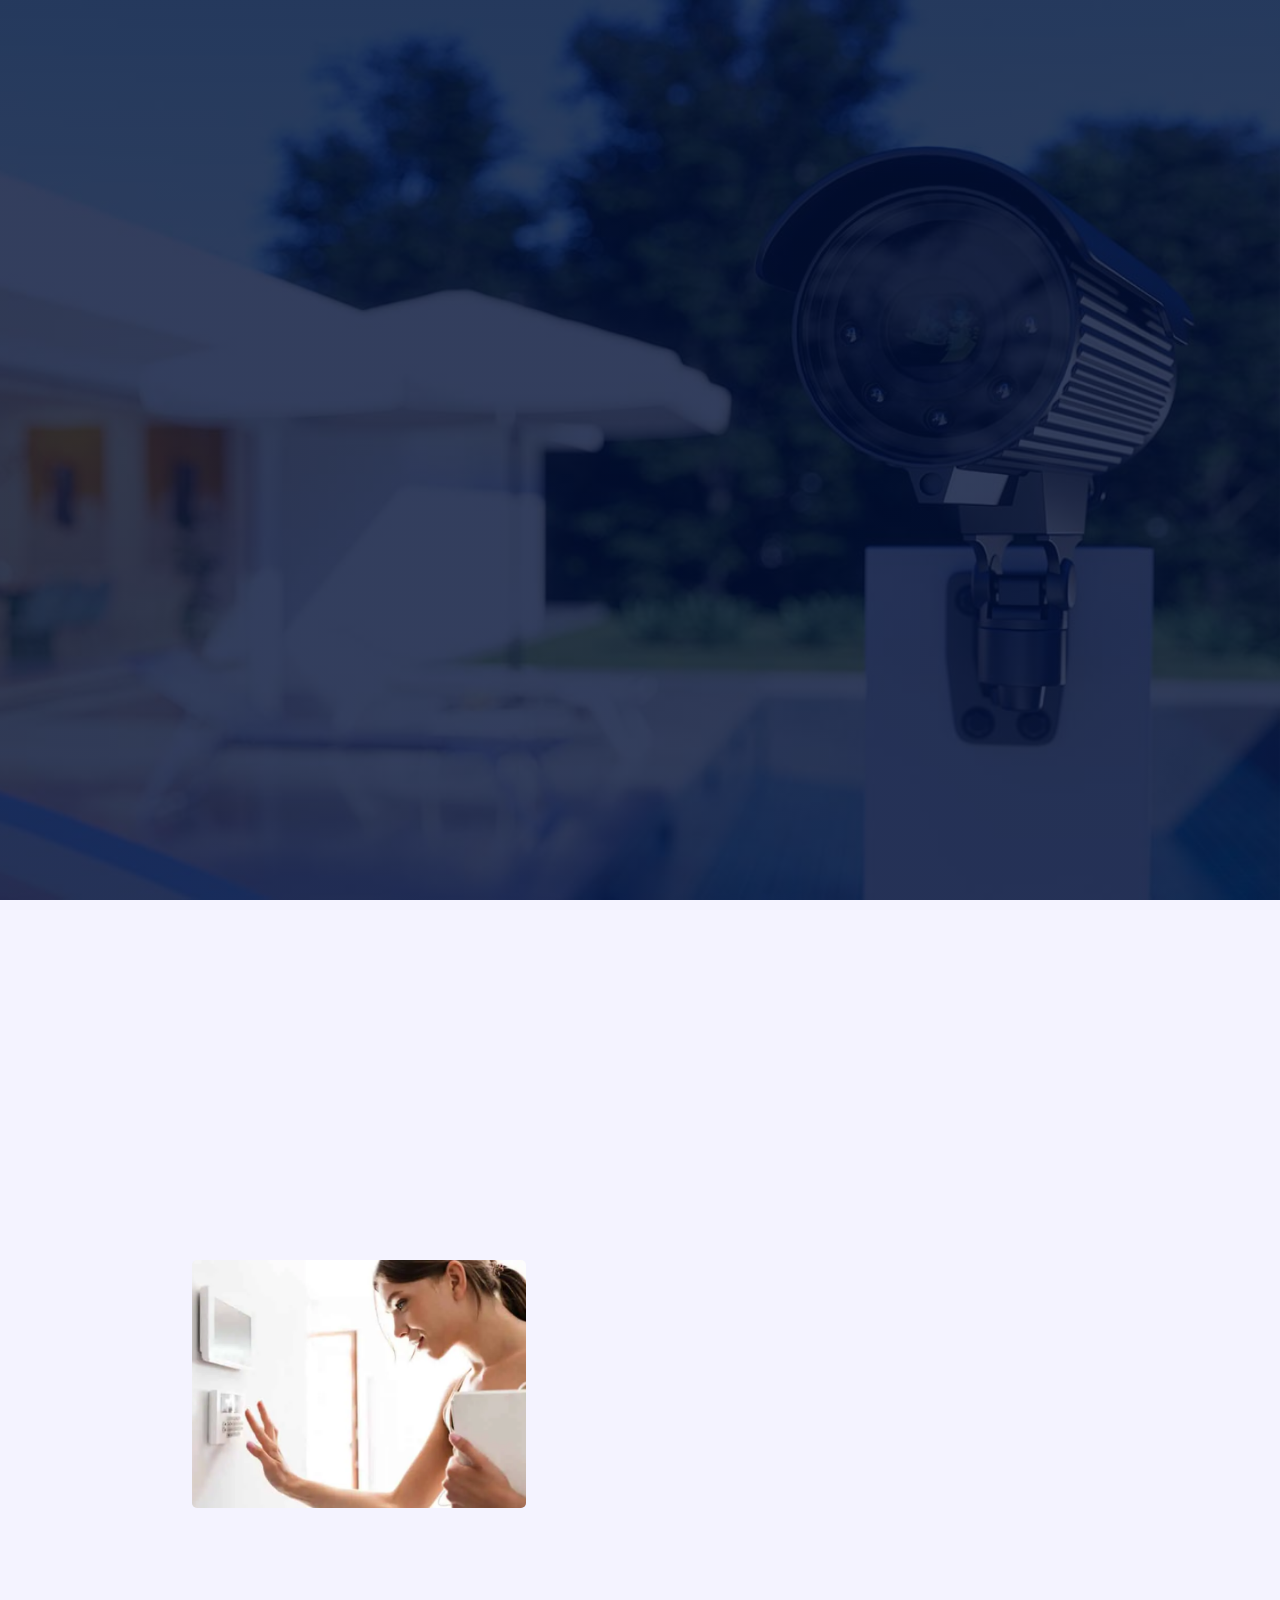
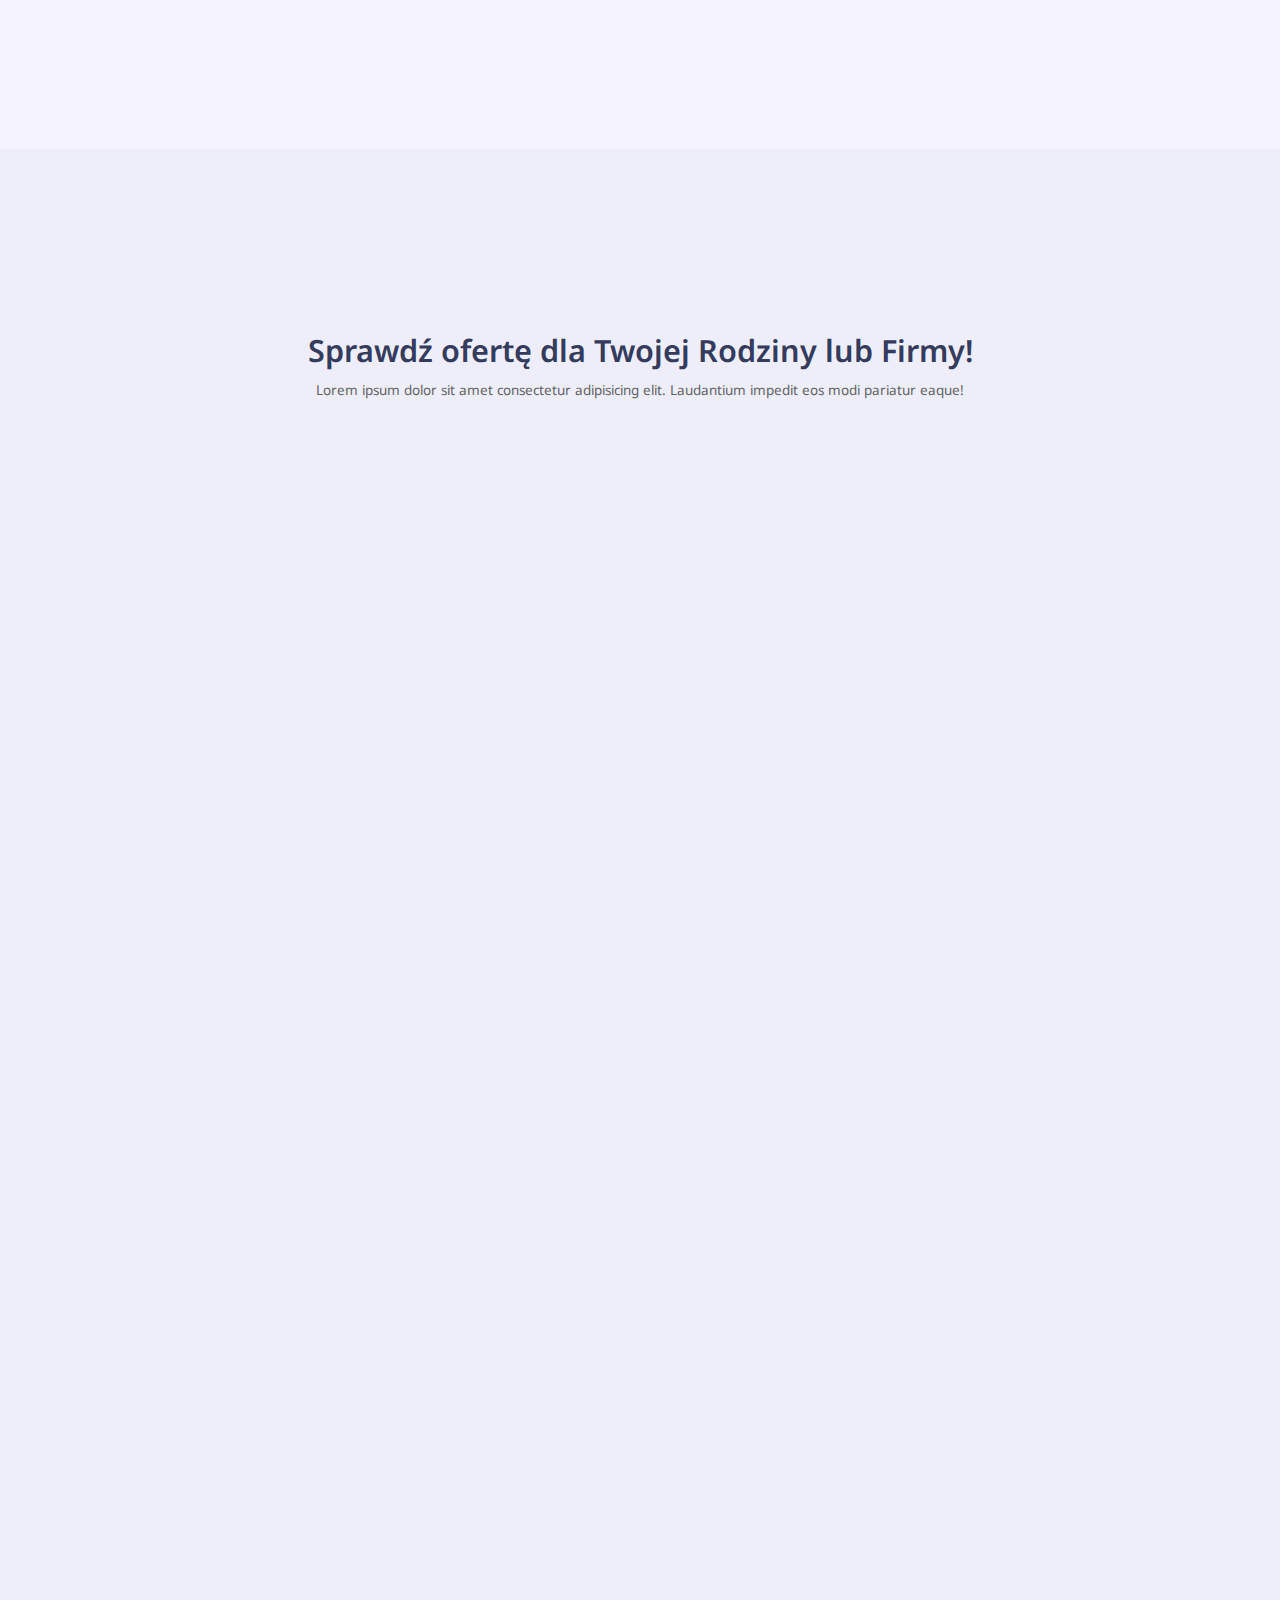
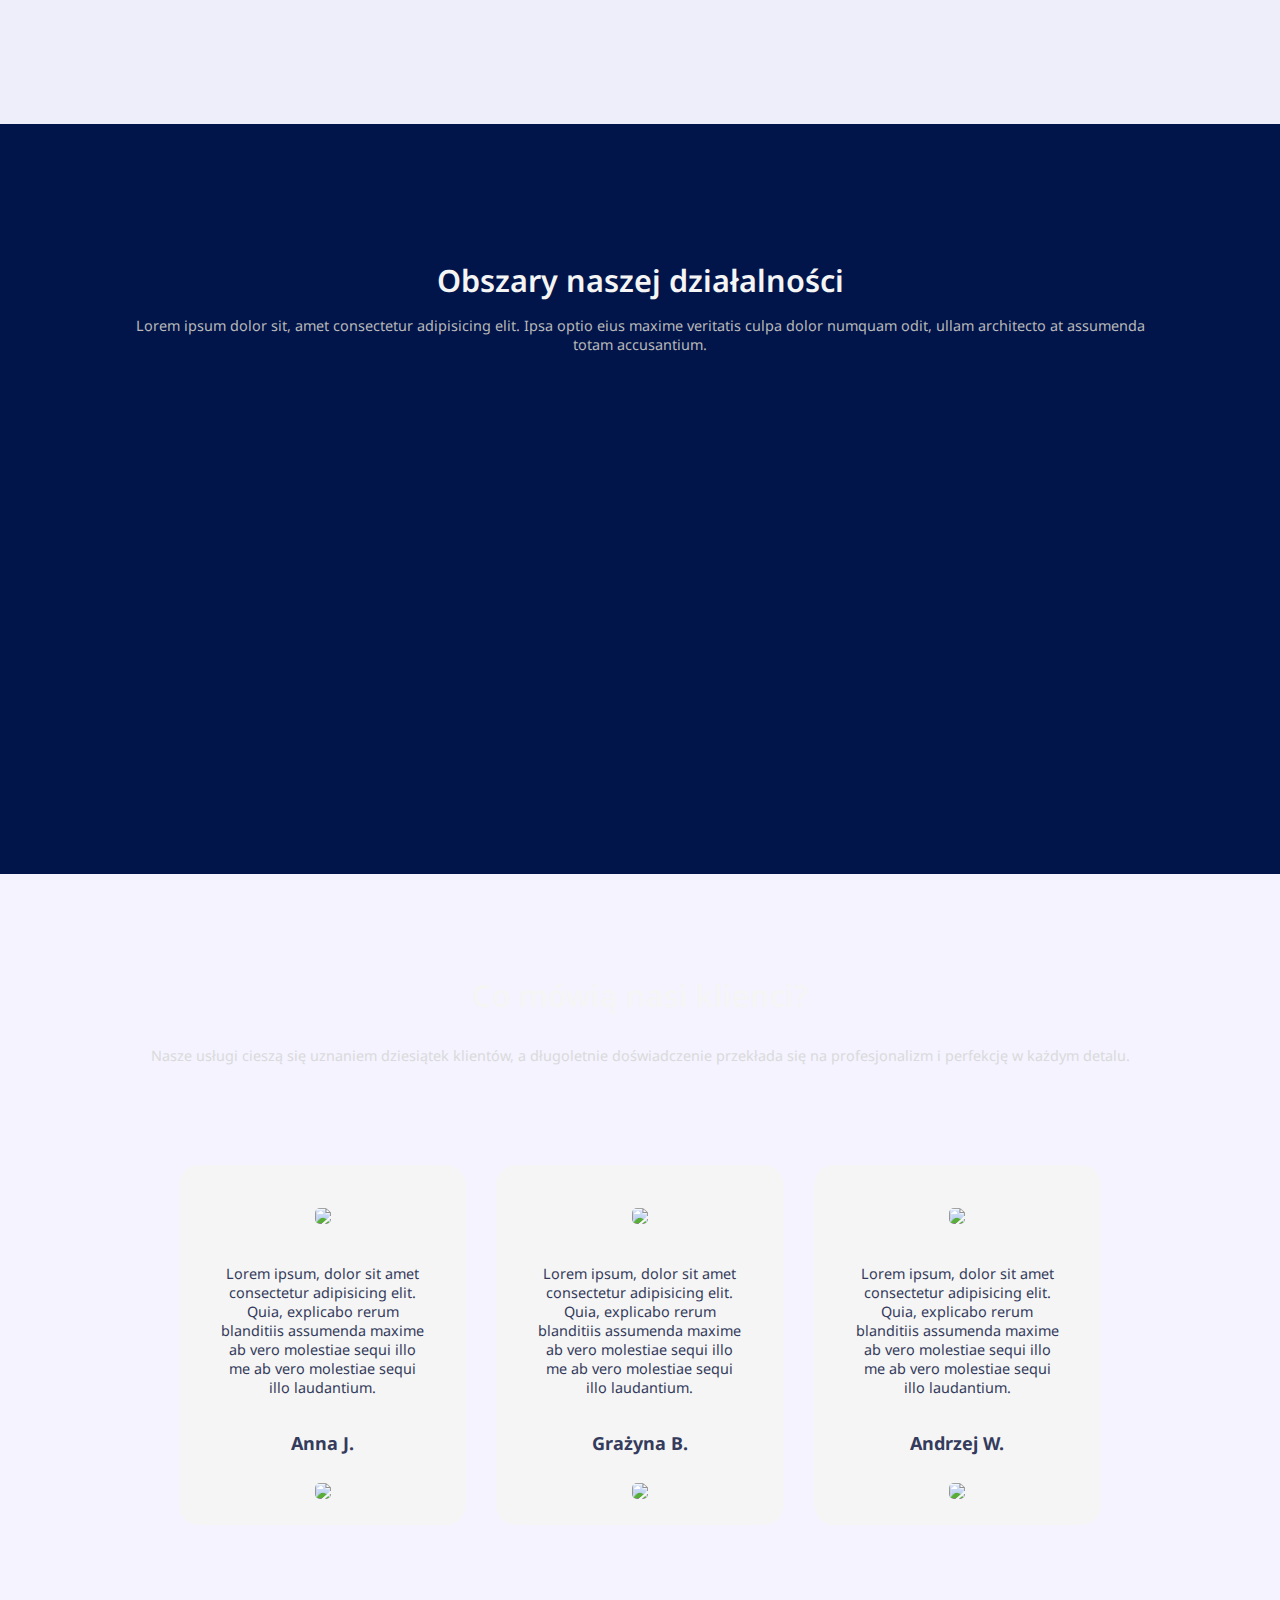
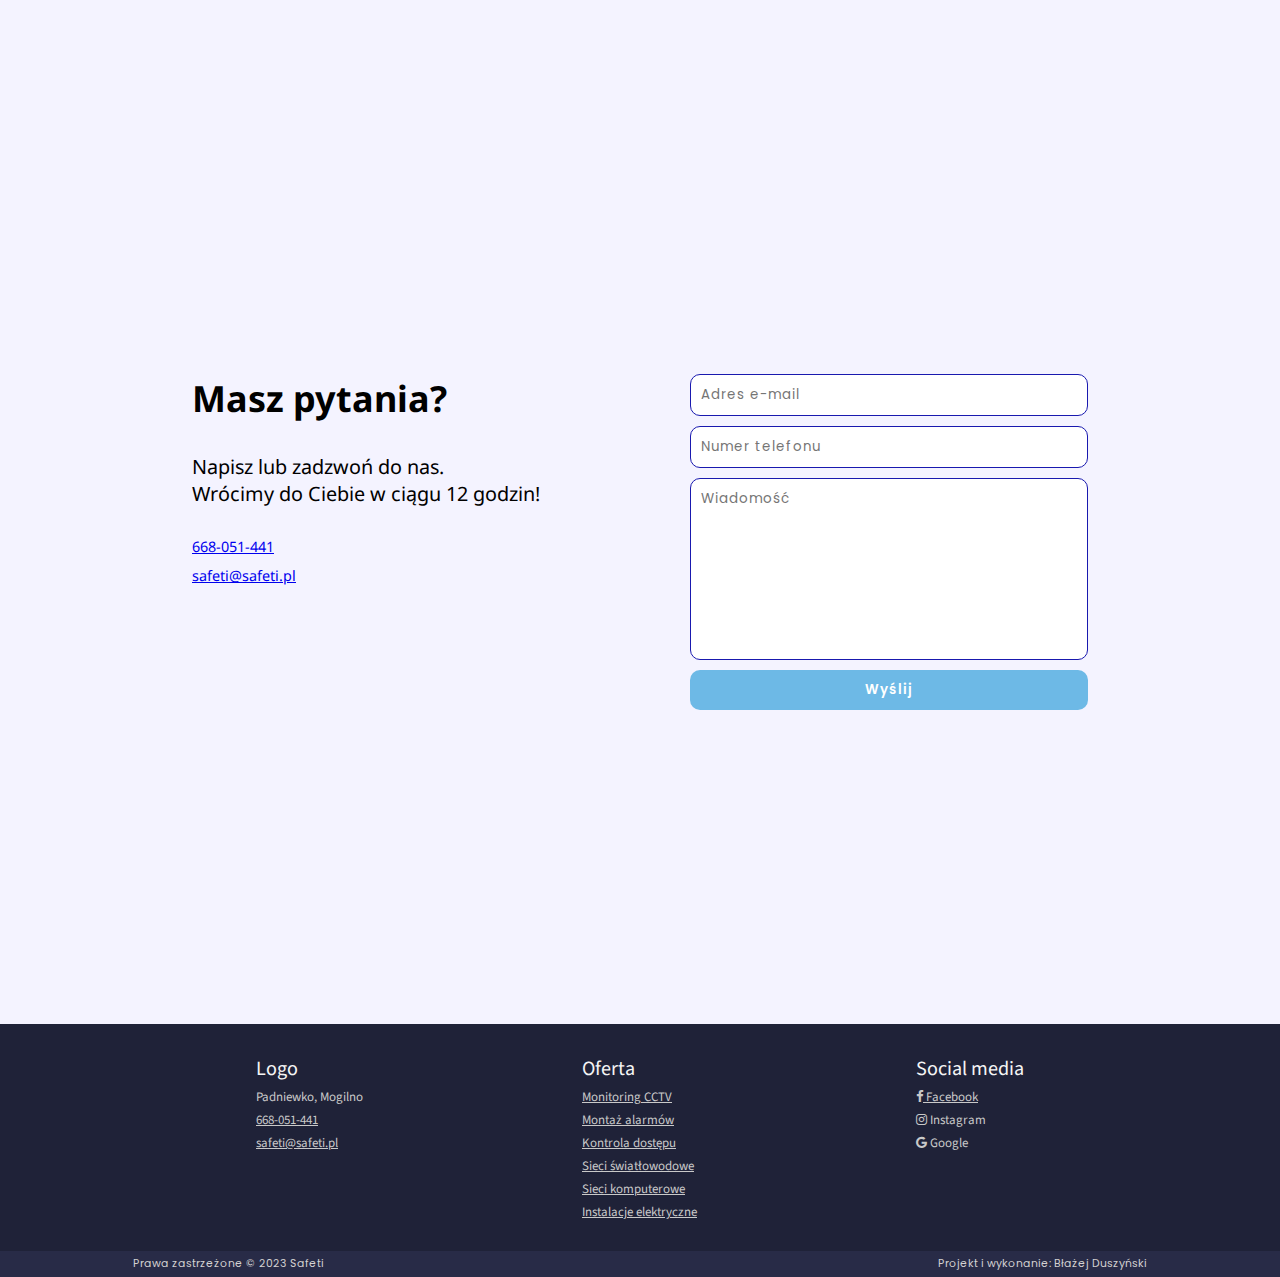
==== commit 19f9b50a: "completed about-us subpage" ====
--- a/index.html
+++ b/index.html
@@ -6,6 +6,7 @@
   <meta http-equiv="X-UA-Compatible" content="IE=edge" />
   <meta name="viewport" content="width=device-width, initial-scale=1.0, maximum-scale=1" />
   <link rel="stylesheet" href="css/style.css" />
+  <link rel="stylesheet" href="css/navbar.css" />
   <link rel="stylesheet" href="css/offer.css" />
   <link rel="stylesheet" href="css/why us.css" />
   <link rel="stylesheet" href="css/opinions.css" />
@@ -70,38 +71,39 @@
           <ul>
             <li>
               <i class='fa fa-mobile-phone'></i>
-              <p>733-547-163</p>
+              <a href="callto://668051441">668-051-441</a>
             </li>
             <li>
               <i class='fa fa-envelope-o'></i>
-              <p>safeti@safeti.pl</p>
+              <a href="mailto: bduszynski92@gmail.com">safeti@safeti.pl</a>
             </li>
           </ul>
         </div>
         <div class="hero__socialMediaContainer">
           <ul>
-            <li><a><i class='fa fa-facebook'></i></a></li>
+            <li><a href="https://www.facebook.com/safetipl"><i class='fa fa-facebook'></i></a></li>
             <li><a><i class='fa fa-instagram'></i></a></li>
             <li><a><i class='fa fa-google'></i></a></li>
           </ul>
         </div>
       </div>
       <nav class="navbar">
-        <p class="hero__logo">Logo</p>
+        <p class="hero__logo"><a href="/index.html">Logo</a></p>
         <ul class="navbar__menu">
-          <li><a>O nas</a></li>
-          <li><a>Realizacje</a></li>
-          <li><a>Oferta</a>
+          <li><a href="/o-nas.html">O nas</a></li>
+          <li><a href="/realizacje.html">Realizacje</a></li>
+          <li>
+            <p>Oferta</p>
             <ul>
-              <li><a>Monitoring CCTV</a></li>
-              <li><a>Montaż alarmów</a></li>
-              <li><a>Kontroli dostępu</a></li>
-              <li><a>Sieci światłowodowe</a></li>
-              <li><a>Sieci komputerowe</a></li>
-              <li><a>Instalacje elektryczne</a></li>
+              <li><a href="/monitoring-cctv.html">Monitoring CCTV</a></li>
+              <li><a href="montaz-alarmow.html">Montaż alarmów</a></li>
+              <li><a href="kontrola-dostepu.html">Kontrola dostępu</a></li>
+              <li><a href="sieci-swiatlowodowe.html">Sieci światłowodowe</a></li>
+              <li><a href="sieci-komputerowe.html">Sieci komputerowe</a></li>
+              <li><a href="instalacje-elektryczne.html">Instalacje elektryczne</a></li>
             </ul>
           </li>
-          <li><a>Kontakt</a></li>
+          <li><a href="#kontakt">Kontakt</a></li>
         </ul>
         <div class="navbar__burger">
           <span class="navbar__burgerBar"></span>
@@ -120,7 +122,7 @@
           monitoringu, systemów
           alarmowych,
           sieci światłowodowych, komputerowych oraz wielu innych.</p>
-        <button class="button hero__button">Sprawdź ofertę</button>
+        <button class="hero__button"><a href="#oferta">Sprawdź ofertę</a></button>
       </div>
     </div>
   </div>
@@ -178,7 +180,7 @@
       </div>
     </div>
   </section>
-  <section class="offer">
+  <section id="oferta" class="offer">
     <header>Sprawdź ofertę dla Twojej Rodziny lub Firmy!</header>
     <p>Lorem ipsum dolor sit amet consectetur adipisicing elit. Laudantium impedit eos modi pariatur eaque!</p>
     <div class="offer__container">
@@ -189,7 +191,7 @@
         <h2>Monitoring CCTV</h2>
         <p>Skuteczny montaż monitoringu w domach, posesjach i firmach. Kamery najwyższej jakości, fachowa instalacja,
           pełne bezpieczeństwo.</p>
-        <button>Więcej</button>
+        <button><a href="/monitoring-cctv.html">Więcej</a></button>
       </div>
       <div class="offer__card">
         <div>
@@ -198,7 +200,7 @@
         <h2>Montaż alarmów</h2>
         <p>Oferujemy montaż alarmów przeciwwłamaniowych, dzięki którym
           zyskasz pełen spokój i poczucie bezpieczeństwa. </p>
-        <button>Więcej</button>
+        <button><a href="/montaz-alarmow.html">Więcej</a></button>
       </div>
       <div class="offer__card">
         <div>
@@ -207,7 +209,7 @@
         <h2>Sieci światłowodowe</h2>
         <p>Przyszłościowa sieć światłowodowa dla Twojego domu lub firmy zapewni błyskawiczny internet i stabilną
           komunikację.</p>
-        <button>Więcej</button>
+        <button><a href="/sieci-swiatlowodowe.html">Więcej</a></button>
       </div>
       <div class="offer__card">
         <div>
@@ -216,7 +218,7 @@
         <h2>Kontrola dostępu</h2>
         <p>Nowoczesne systemy zarządzania uprawnieniami dla domów oraz firm, które
           gwarantują bezpieczeństwo na najwyższym poziomie</p>
-        <button>Więcej</button>
+        <button><a href="/kontrola-dostepu.html">Więcej</a></button>
       </div>
       <div class="offer__card">
         <div>
@@ -225,7 +227,7 @@
         <h2>Instalacje elektryczne</h2>
         <p>Oferujemy precyzyjny montaż, kompleksową ocenę
           ryzyka, oraz zastosowanie najnowszych standardów bezpieczeństwa.</p>
-        <button>Więcej</button>
+        <button><a href="/instalacje-elektryczne.html">Więcej</a></button>
       </div>
       <div class="offer__card">
         <div>
@@ -234,7 +236,7 @@
         <h2>Sieci komputerowe</h2>
         <p>Profesjonalne rozwiązania sieciowe, w tym LAN. Fachowy montaż, optymalne skonfigurowanie, oraz pełne
           wsparcie techniczne.</p>
-        <button>Więcej</button>
+        <button><a href="/sieci-komputerowe.html">Więcej</a></button>
       </div>
     </div>
   </section>
@@ -310,15 +312,15 @@
         </div>
       </div>
   </section>
-  <section class="contact">
+  <section id="kontakt" class="contact">
     <div class="contact__formContainer">
       <div class="contact__info">
         <h4>Masz pytania?</h4>
         <p>Napisz lub zadzwoń do nas.</p>
         <p>Wrócimy do Ciebie w ciągu 12 godzin!</p>
         <div>
-          <p>+48 726 546 991</p>
-          <p>safeti@safeti.pl</p>
+          <a href="callto://668051441">668-051-441</a>
+          <a href="mailto: bduszynski92@gmail.com">safeti@safeti.pl</a>
         </div>
       </div>
       <form>
@@ -334,21 +336,21 @@
     <div>
       <header>Logo</header>
       <p>Padniewko, Mogilno</p>
-      <p>+48 726 546 991</p>
-      <p>safeti@safeti.pl</p>
+      <a href="callto://668051441">668-051-441</a>
+      <a href="mailto: bduszynski92@gmail.com">safeti@safeti.pl</a>
     </div>
     <div>
       <header>Oferta</header>
-      <p>Monitoring CCTV</p>
-      <p>Montaż alarmów</p>
-      <p>Kontroli dostępu</p>
-      <p>Sieci światłowodowe</p>
-      <p>Sieci komputerowe</p>
-      <p>Instalacje elektryczne</p>
+      <a href="/monitoring-cctv.html">Monitoring CCTV</a>
+      <a href="montaz-alarmow.html">Montaż alarmów</a>
+      <a href="kontrola-dostepu.html">Kontrola dostępu</a>
+      <a href="sieci-swiatlowodowe.html">Sieci światłowodowe</a>
+      <a href="sieci-komputerowe.html">Sieci komputerowe</a>
+      <a href="instalacje-elektryczne.html">Instalacje elektryczne</a>
     </div>
     <div>
       <header>Social media</header>
-      <a><i class='fa fa-facebook'></i> Facebook</a>
+      <a href="https://www.facebook.com/safetipl"><i class='fa fa-facebook'></i> Facebook</a>
       <a><i class='fa fa-instagram'></i> Instagram</a>
       <a><i class='fa fa-google'></i> Google</a>
     </div>
--- a/css/footer.css
+++ b/css/footer.css
@@ -1,10 +1,10 @@
 .footer {
     background-color: rgb(31, 34, 56);
     color: whitesmoke;
-    padding: 30px 15%;
+    padding: 30px 20%;
     font-size: 0.8em;
     display: flex;
-    justify-content: space-around;
+    justify-content: space-between;
     gap: 10px;
     font-family: 'Source Sans 3', sans-serif;
 }
@@ -30,8 +30,7 @@
 
 @media (max-width: 768px) {
     .footer {
-        padding: 30px 5%;
-        display: grid;
-        grid-template-columns: repeat(3, 1fr);
+        padding: 30px 3%;
+        justify-content: space-around;
     }
 }--- a/css/hero.css
+++ b/css/hero.css
@@ -158,7 +158,7 @@
     border: none;
     border-radius: 5px;
     background-color: rgb(109, 185, 230);
-    color: rgba(31, 34, 56);
+    color: whitesmoke;
     font-size: 0.8em;
     cursor: pointer;
     transition: all .1s ease-in-out;
